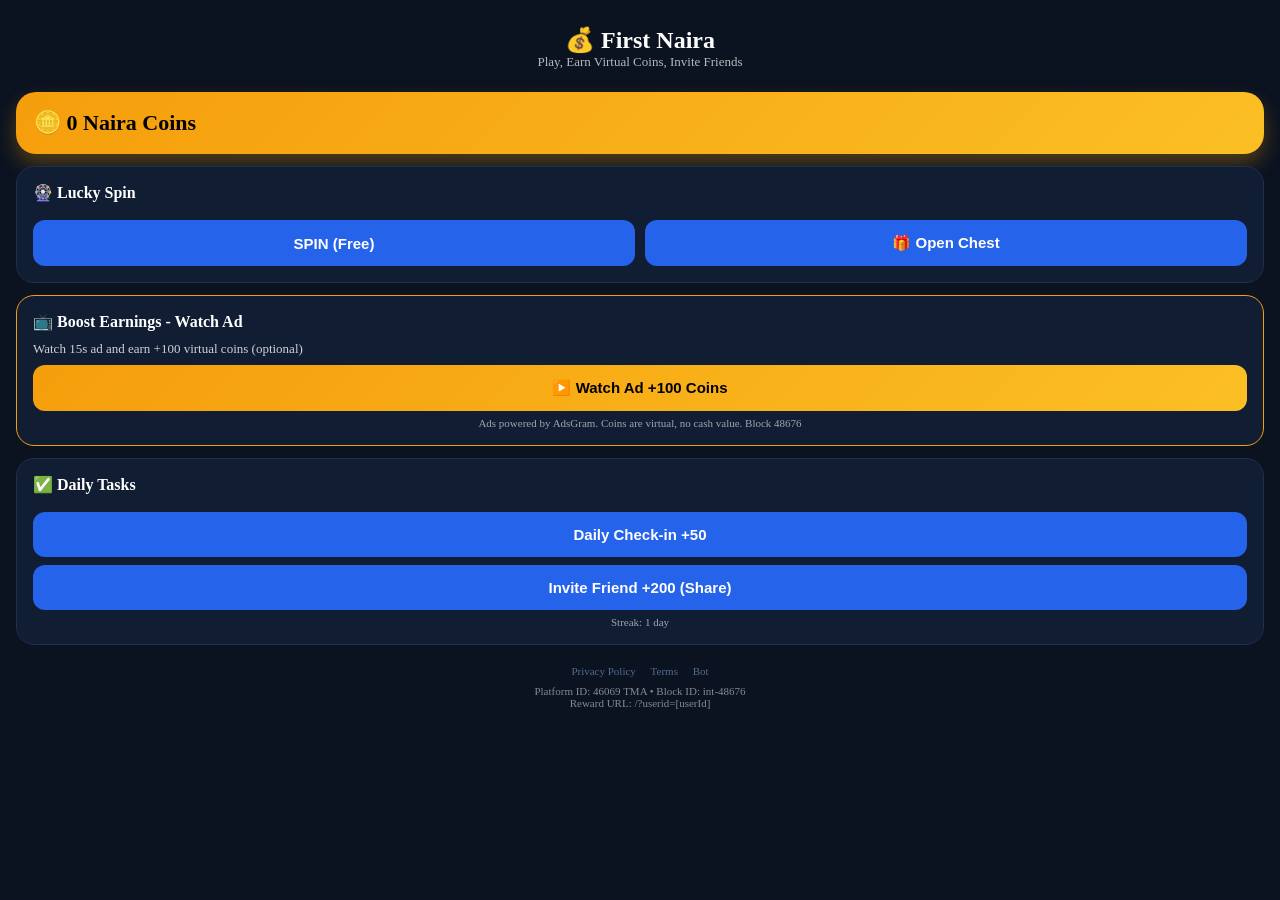
==== index.html @ 9ddf3cb9 "Update index.html" ====
<!DOCTYPE html>
<html lang="en">
<head>
<meta charset="UTF-8">
<meta name="viewport" content="width=device-width, initial-scale=1.0, maximum-scale=1.0, user-scalable=no">
<title>First Naira - Mini Game</title>
<script src="https://telegram.org/js/telegram-web-app.js"></script>
<script src="https://sad.adsgram.ai/js/sad.min.js"></script>
<style>
*{box-sizing:border-box;margin:0;padding:0}
body{font-family:-apple-system,BlinkMacSystemFont,'Segoe UI',Roboto;background:#0b1220;color:#fff;min-height:100vh;padding:16px}
.header{text-align:center;padding:10px}
.balance{background:linear-gradient(135deg,#f59e0b,#fbbf24);color:#000;padding:18px;border-radius:20px;font-weight:800;font-size:22px;margin:12px 0;box-shadow:0 10px 20px rgba(245,158,11,.3)}
.card{background:#111d33;border:1px solid #1e2f4f;border-radius:18px;padding:16px;margin:12px 0}
.card h3{margin-bottom:10px;font-size:16px}
.btn{width:100%;padding:14px;border:none;border-radius:12px;font-weight:700;font-size:15px;cursor:pointer;margin-top:8px}
.btn-primary{background:#2563eb;color:#fff}
.btn-reward{background:linear-gradient(135deg,#f59e0b,#fbbf24);color:#000}
.btn:disabled{opacity:.5}
.grid2{display:grid;grid-template-columns:1fr 1fr;gap:10px}
.small{font-size:11px;opacity:.6;margin-top:6px;text-align:center}
.footer{text-align:center;margin:20px 0;font-size:11px;opacity:.5}
.footer a{color:#93c5fd;text-decoration:none;margin:0 6px}
</style>
</head>
<body>
<div class="header">
<h2>💰 First Naira</h2>
<p style="font-size:13px;opacity:.7">Play, Earn Virtual Coins, Invite Friends</p>
</div>

<div class="balance">🪙 <span id="coins">0</span> Naira Coins</div>

<div class="card">
<h3>🎡 Lucky Spin</h3>
<div class="grid2">
<button class="btn btn-primary" onclick="spin()">SPIN (Free)</button>
<button class="btn btn-primary" onclick="openChest()">🎁 Open Chest</button>
</div>
</div>

<div class="card" style="border-color:#f59e0b">
<h3>📺 Boost Earnings - Watch Ad</h3>
<p style="font-size:13px;opacity:.8">Watch 15s ad and earn +100 virtual coins (optional)</p>
<button class="btn btn-reward" id="adBtn" onclick="watchAd()">▶️ Watch Ad +100 Coins</button>
<div class="small">Ads powered by AdsGram. Coins are virtual, no cash value. Block 48676</div>
</div>

<div class="card">
<h3>✅ Daily Tasks</h3>
<button class="btn btn-primary" onclick="claimDaily()">Daily Check-in +50</button>
<button class="btn btn-primary" onclick="claimInvite()">Invite Friend +200 (Share)</button>
<div class="small" id="streak">Streak: 1 day</div>
</div>

<div class="footer">
<a href="/privacy.html">Privacy Policy</a>
<a href="/terms.html">Terms</a>
<a href="https://t.me/First_Naira_ads_bot">Bot</a>
<p style="margin-top:8px">Platform ID: 46069 TMA • Block ID: int-48676<br>Reward URL: /?userid=[userId]</p>
</div>

<script>
// Telegram
const tg = window.Telegram.WebApp; tg.ready(); tg.expand();

// Storage
let coins = parseInt(localStorage.getItem('fn_coins')||'0');
let streak = parseInt(localStorage.getItem('fn_streak')||'1');
const coinsEl = document.getElementById('coins');
const streakEl = document.getElementById('streak');
function render(){ coinsEl.innerText = coins.toLocaleString(); streakEl.innerText = 'Streak: '+streak+' day'; }
function save(){ localStorage.setItem('fn_coins', coins); localStorage.setItem('fn_streak', streak); render(); }
render();

// Handle?userid= from AdsGram reward callback (for server verification)
const params = new URLSearchParams(window.location.search);
if(params.get('userid')){ console.log('AdsGram user:', params.get('userid')); }

// Game functions
function spin(){
  let win = Math.floor(Math.random()*80)+20;
  coins+=win; save();
  tg.HapticFeedback.notificationOccurred('success');
  alert('🎉 You won +'+win+' coins!');
}
function openChest(){
  let win = Math.floor(Math.random()*120)+30;
  coins+=win; save();
  tg.HapticFeedback.notificationOccurred('success');
  alert('🎁 Chest: +'+win+' coins!');
}
function claimDaily(){
  coins+=50; streak++; save();
  alert('✅ Daily +50 coins claimed!');
}
function claimInvite(){
  let link = 'https://t.me/First_Naira_ads_bot/app?startapp=ref_'+ (tg.initDataUnsafe.user?.id || '123');
  if(navigator.share){ navigator.share({title:'First Naira', text:'Join First Naira and earn coins!', url:link}); }
  else{ prompt('Copy invite link:', link); }
  coins+=10; save();
}

// ADSGRAM - Block 48676 - DO NOT EDIT BLOCK ID
const AdController = window.Adsgram.init({ blockId: "48676" });
async function watchAd(){
  const btn = document.getElementById('adBtn');
  btn.innerText='⏳ Loading Ad...'; btn.disabled=true;
  try{
    const result = await AdController.show();
    // User watched full ad - reward
    coins+=100; save();
    tg.HapticFeedback.notificationOccurred('success');
    alert('✅ +100 Coins Added! Balance: '+coins);
  }catch(err){
    console.error(err);
    alert('Ad not ready yet. Please try again in 20-30 seconds.\nMake sure your platform is Active in AdsGram.');
  }finally{
    btn.innerText='▶️ Watch Ad +100 Coins'; btn.disabled=false;
  }
}
</script>
</body>
</html>
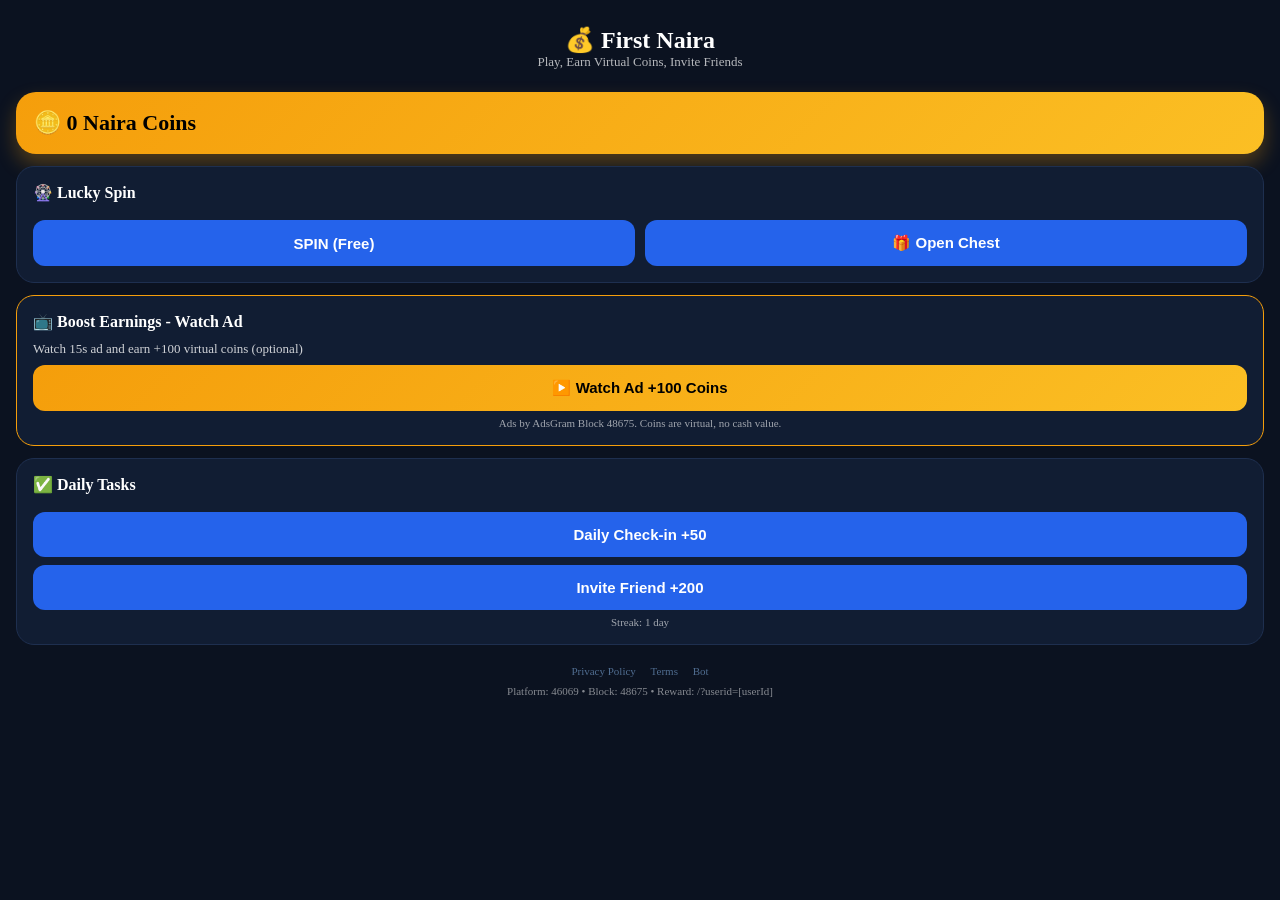
==== commit a1f83aaa: "Update index.html" ====
--- a/index.html
+++ b/index.html
@@ -8,7 +8,7 @@
 <script src="https://sad.adsgram.ai/js/sad.min.js"></script>
 <style>
 *{box-sizing:border-box;margin:0;padding:0}
-body{font-family:-apple-system,BlinkMacSystemFont,'Segoe UI',Roboto;background:#0b1220;color:#fff;min-height:100vh;padding:16px}
+body{font-family:-apple-system,BlinkMacSystemFont,Segoe UI,Roboto;background:#0b1220;color:#fff;min-height:100vh;padding:16px}
 .header{text-align:center;padding:10px}
 .balance{background:linear-gradient(135deg,#f59e0b,#fbbf24);color:#000;padding:18px;border-radius:20px;font-weight:800;font-size:22px;margin:12px 0;box-shadow:0 10px 20px rgba(245,158,11,.3)}
 .card{background:#111d33;border:1px solid #1e2f4f;border-radius:18px;padding:16px;margin:12px 0}
@@ -43,13 +43,13 @@
 <h3>📺 Boost Earnings - Watch Ad</h3>
 <p style="font-size:13px;opacity:.8">Watch 15s ad and earn +100 virtual coins (optional)</p>
 <button class="btn btn-reward" id="adBtn" onclick="watchAd()">▶️ Watch Ad +100 Coins</button>
-<div class="small">Ads powered by AdsGram. Coins are virtual, no cash value. Block 48676</div>
+<div class="small">Ads by AdsGram Block 48675. Coins are virtual, no cash value.</div>
 </div>
 
 <div class="card">
 <h3>✅ Daily Tasks</h3>
 <button class="btn btn-primary" onclick="claimDaily()">Daily Check-in +50</button>
-<button class="btn btn-primary" onclick="claimInvite()">Invite Friend +200 (Share)</button>
+<button class="btn btn-primary" onclick="claimInvite()">Invite Friend +200</button>
 <div class="small" id="streak">Streak: 1 day</div>
 </div>
 
@@ -57,14 +57,11 @@
 <a href="/privacy.html">Privacy Policy</a>
 <a href="/terms.html">Terms</a>
 <a href="https://t.me/First_Naira_ads_bot">Bot</a>
-<p style="margin-top:8px">Platform ID: 46069 TMA • Block ID: int-48676<br>Reward URL: /?userid=[userId]</p>
+<p style="margin-top:8px">Platform: 46069 • Block: 48675 • Reward: /?userid=[userId]</p>
 </div>
 
 <script>
-// Telegram
 const tg = window.Telegram.WebApp; tg.ready(); tg.expand();
-
-// Storage
 let coins = parseInt(localStorage.getItem('fn_coins')||'0');
 let streak = parseInt(localStorage.getItem('fn_streak')||'1');
 const coinsEl = document.getElementById('coins');
@@ -73,48 +70,24 @@
 function save(){ localStorage.setItem('fn_coins', coins); localStorage.setItem('fn_streak', streak); render(); }
 render();
 
-// Handle?userid= from AdsGram reward callback (for server verification)
-const params = new URLSearchParams(window.location.search);
-if(params.get('userid')){ console.log('AdsGram user:', params.get('userid')); }
+function spin(){ let win=Math.floor(Math.random()*80)+20; coins+=win; save(); tg.HapticFeedback.notificationOccurred('success'); alert('🎉 +'+win+' coins!'); }
+function openChest(){ let win=Math.floor(Math.random()*120)+30; coins+=win; save(); tg.HapticFeedback.notificationOccurred('success'); alert('🎁 Chest: +'+win+' coins!'); }
+function claimDaily(){ coins+=50; streak++; save(); alert('✅ Daily +50!'); }
+function claimInvite(){ let link='https://t.me/First_Naira_ads_bot/app?startapp=ref_'+ (tg.initDataUnsafe.user?.id||'123'); prompt('Copy invite link:', link); coins+=10; save(); }
 
-// Game functions
-function spin(){
-  let win = Math.floor(Math.random()*80)+20;
-  coins+=win; save();
-  tg.HapticFeedback.notificationOccurred('success');
-  alert('🎉 You won +'+win+' coins!');
-}
-function openChest(){
-  let win = Math.floor(Math.random()*120)+30;
-  coins+=win; save();
-  tg.HapticFeedback.notificationOccurred('success');
-  alert('🎁 Chest: +'+win+' coins!');
-}
-function claimDaily(){
-  coins+=50; streak++; save();
-  alert('✅ Daily +50 coins claimed!');
-}
-function claimInvite(){
-  let link = 'https://t.me/First_Naira_ads_bot/app?startapp=ref_'+ (tg.initDataUnsafe.user?.id || '123');
-  if(navigator.share){ navigator.share({title:'First Naira', text:'Join First Naira and earn coins!', url:link}); }
-  else{ prompt('Copy invite link:', link); }
-  coins+=10; save();
-}
-
-// ADSGRAM - Block 48676 - DO NOT EDIT BLOCK ID
-const AdController = window.Adsgram.init({ blockId: "48676" });
+// === ADSGAM - YOUR BLOCK 48675 - STARTED ===
+const AdController = window.Adsgram.init({ blockId: "48675" });
 async function watchAd(){
-  const btn = document.getElementById('adBtn');
+  const btn=document.getElementById('adBtn');
   btn.innerText='⏳ Loading Ad...'; btn.disabled=true;
   try{
-    const result = await AdController.show();
-    // User watched full ad - reward
+    await AdController.show();
     coins+=100; save();
     tg.HapticFeedback.notificationOccurred('success');
     alert('✅ +100 Coins Added! Balance: '+coins);
   }catch(err){
-    console.error(err);
-    alert('Ad not ready yet. Please try again in 20-30 seconds.\nMake sure your platform is Active in AdsGram.');
+    console.log(err);
+    alert('Ad not ready. Wait 30 seconds and try again. Make sure Platform 46069 is Active.');
   }finally{
     btn.innerText='▶️ Watch Ad +100 Coins'; btn.disabled=false;
   }
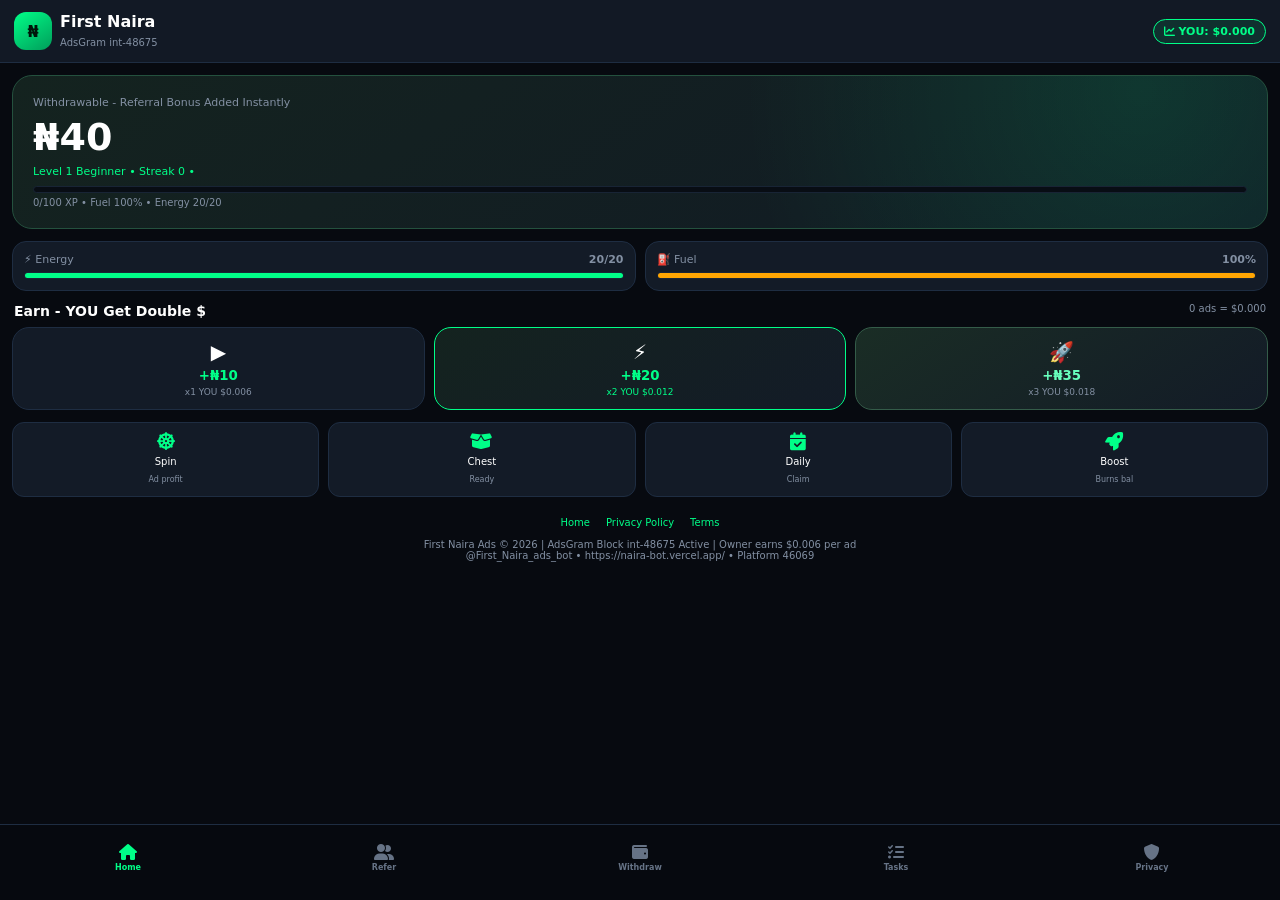
==== commit 2981c855: "Update index.html" ====
--- a/index.html
+++ b/index.html
@@ -1,97 +1,132 @@
 <!DOCTYPE html>
 <html lang="en">
 <head>
-<meta charset="UTF-8">
-<meta name="viewport" content="width=device-width, initial-scale=1.0, maximum-scale=1.0, user-scalable=no">
-<title>First Naira - Mini Game</title>
+<meta charset="UTF-8"><meta name="viewport" content="width=device-width,initial-scale=1,maximum-scale=1,user-scalable=no">
+<title>First Naira Ads - Watch Ads Earn Naira</title>
+<meta name="description" content="First Naira Ads - Telegram Mini App to earn Naira watching AdsGram ads. Block int-48675">
 <script src="https://telegram.org/js/telegram-web-app.js"></script>
 <script src="https://sad.adsgram.ai/js/sad.min.js"></script>
+<link rel="stylesheet" href="https://cdnjs.cloudflare.com/ajax/libs/font-awesome/6.4.0/css/all.min.css">
 <style>
-*{box-sizing:border-box;margin:0;padding:0}
-body{font-family:-apple-system,BlinkMacSystemFont,Segoe UI,Roboto;background:#0b1220;color:#fff;min-height:100vh;padding:16px}
-.header{text-align:center;padding:10px}
-.balance{background:linear-gradient(135deg,#f59e0b,#fbbf24);color:#000;padding:18px;border-radius:20px;font-weight:800;font-size:22px;margin:12px 0;box-shadow:0 10px 20px rgba(245,158,11,.3)}
-.card{background:#111d33;border:1px solid #1e2f4f;border-radius:18px;padding:16px;margin:12px 0}
-.card h3{margin-bottom:10px;font-size:16px}
-.btn{width:100%;padding:14px;border:none;border-radius:12px;font-weight:700;font-size:15px;cursor:pointer;margin-top:8px}
-.btn-primary{background:#2563eb;color:#fff}
-.btn-reward{background:linear-gradient(135deg,#f59e0b,#fbbf24);color:#000}
-.btn:disabled{opacity:.5}
-.grid2{display:grid;grid-template-columns:1fr 1fr;gap:10px}
-.small{font-size:11px;opacity:.6;margin-top:6px;text-align:center}
-.footer{text-align:center;margin:20px 0;font-size:11px;opacity:.5}
-.footer a{color:#93c5fd;text-decoration:none;margin:0 6px}
+:root{--bg:#070a10;--card:#131b27;--border:#1e2d42;--green:#00ff88;--muted:#8390a3;--nav:76px}
+*{box-sizing:border-box;margin:0;padding:0;font-family:system-ui,sans-serif;-webkit-tap-highlight-color:transparent}
+body{background:var(--bg);color:#fff;padding-bottom:calc(var(--nav) + 20px);min-height:100vh}
+.top{display:flex;justify-content:space-between;align-items:center;padding:12px 14px;background:rgba(19,27,39,.9);border-bottom:1px solid var(--border);position:sticky;top:0;z-index:100}
+.owner{background:rgba(0,255,136,.1);border:1px solid var(--green);color:var(--green);padding:5px 10px;border-radius:20px;font-size:11px;font-weight:800}
+.balance-card{background:radial-gradient(circle at 90% 10%,rgba(0,255,136,.12),transparent 35%),linear-gradient(145deg,#14231f,#111a25);border:1px solid #24513e;border-radius:20px;padding:20px;margin:12px}
+.balance{font-size:38px;font-weight:900;margin:6px 0}
+.stats{display:grid;grid-template-columns:1fr 1fr;gap:9px;margin:0 12px 12px}
+.stat{background:var(--card);border:1px solid var(--border);border-radius:14px;padding:11px}
+.bar{height:7px;background:#080d14;border-radius:99px;overflow:hidden;border:1px solid #182435;margin-top:6px}.fill{height:100%;background:var(--green);transition:.25s}
+.earn{display:grid;grid-template-columns:repeat(3,1fr);gap:9px;margin:0 12px}
+.ebtn{border-radius:17px;border:1px solid var(--border);background:var(--card);color:#fff;padding:12px 6px;display:flex;flex-direction:column;align-items:center;gap:4px;cursor:pointer}
+.ebtn.x2{border-color:var(--green);background:linear-gradient(145deg,#14231f,#131b27)}.ebtn.x3{border-color:#345c49;background:linear-gradient(145deg,#1a2d25,#131b27)}
+.grid4{display:grid;grid-template-columns:repeat(4,1fr);gap:9px;margin:12px}
+.feat{background:var(--card);border:1px solid var(--border);border-radius:12px;padding:10px 4px;text-align:center;cursor:pointer}
+.feat i{font-size:18px;color:var(--green);margin-bottom:5px}
+.page{display:none}.page.active{display:block}
+.card{background:var(--card);border:1px solid var(--border);border-radius:18px;padding:16px;margin:12px}
+.btn{border-radius:12px;padding:12px;font-weight:800;font-size:12px;border:0;cursor:pointer;width:100%}.primary{background:var(--green);color:#000}.secondary{background:#192535;color:#fff;border:1px solid var(--border)}
+.bottom{position:fixed;bottom:0;left:0;right:0;height:var(--nav);background:rgba(7,10,16,.96);border-top:1px solid var(--border);display:grid;grid-template-columns:repeat(5,1fr);z-index:99;padding-bottom:10px}
+.navbtn{background:none;border:0;color:#667386;display:flex;flex-direction:column;align-items:center;justify-content:center;gap:3px;font-size:8px;font-weight:700}.navbtn.active{color:var(--green)}
+.toast{position:fixed;left:50%;bottom:90px;transform:translate(-50%,20px);background:#172131;border:1px solid #29405a;padding:11px 15px;border-radius:12px;font-size:11px;opacity:0;transition:.2s;z-index:200}.toast.show{opacity:1;transform:translate(-50%,0)}
+.link{background:#080e16;border:1px dashed var(--border);padding:11px;border-radius:11px;font-size:10px;word-break:break-all;color:#b8c3d2;margin:10px 0}
+input,select{width:100%;background:#080e16;color:#fff;border:1px solid var(--border);border-radius:11px;padding:12px;margin-top:6px}
+.lock{ background:rgba(255,165,0,.15);border:1px solid #ffa502;color:#ffa502;padding:10px;border-radius:10px;font-size:11px;margin:10px 0;text-align:center}
+.footer{margin:20px 12px;text-align:center;font-size:10px;color:var(--muted)}.footer a{color:var(--green);text-decoration:none;margin:0 8px}
 </style>
 </head>
 <body>
-<div class="header">
-<h2>💰 First Naira</h2>
-<p style="font-size:13px;opacity:.7">Play, Earn Virtual Coins, Invite Friends</p>
+<div class="top"><div style="display:flex;gap:8px;align-items:center"><div style="width:38px;height:38px;border-radius:12px;background:linear-gradient(145deg,#00ff88,#009d5a);display:flex;align-items:center;justify-content:center;color:#00150b;font-weight:900">₦</div><div><div style="font-weight:800">First Naira</div><small style="color:var(--muted);font-size:10px">AdsGram int-48675</small></div></div><div class="owner"><i class="fa-solid fa-chart-line"></i> YOU: $<span id="ownerEarned">0.000</span></div></div>
+
+<div id="home" class="page active">
+<div class="balance-card"><div style="color:var(--muted);font-size:11px">Withdrawable - Referral Bonus Added Instantly</div><div class="balance" id="bal">₦0</div><div style="color:var(--green);font-size:11px">Level <span id="lvl">1</span> <span id="lvlName">Beginner</span> • Streak <span id="streak">0</span> • <span id="boostTag" style="display:none;background:#ffa502;color:#000;padding:2px 6px;border-radius:10px;font-size:9px">2X</span></div><div class="bar" style="margin-top:8px"><div id="xpBar" class="fill" style="width:0%"></div></div><div style="font-size:10px;color:var(--muted);margin-top:4px"><span id="xpText">0/100 XP</span> • Fuel <span id="fuelT">100%</span> • Energy <span id="enT">20/20</span></div></div>
+<div class="stats"><div class="stat"><div style="display:flex;justify-content:space-between;font-size:11px;color:var(--muted)"><span>⚡ Energy</span><b id="enText">20/20</b></div><div class="bar"><div id="enBar" class="fill"></div></div></div><div class="stat"><div style="display:flex;justify-content:space-between;font-size:11px;color:var(--muted)"><span>⛽ Fuel</span><b id="fuelText">100%</b></div><div class="bar"><div id="fuelBar" class="fill" style="background:#ffa502"></div></div></div></div>
+<div style="padding:0 14px;display:flex;justify-content:space-between"><h2 style="font-size:14px">Earn - YOU Get Double $</h2><span id="adCount" style="font-size:10px;color:var(--muted)">0 ads</span></div>
+<div class="earn" style="margin-top:8px"><button class="ebtn" onclick="watchPack(1)"><div style="font-size:20px">▶️</div><strong style="color:var(--green)">+₦10</strong><small style="font-size:9px;color:var(--muted)">x1 YOU $0.006</small></button><button class="ebtn x2" onclick="watchPack(2)"><div style="font-size:20px">⚡</div><strong style="color:var(--green)">+₦20</strong><small style="font-size:9px;color:var(--green)">x2 YOU $0.012</small></button><button class="ebtn x3" onclick="watchPack(3)"><div style="font-size:20px">🚀</div><strong style="color:#68ffbd">+₦35</strong><small style="font-size:9px;color:var(--muted)">x3 YOU $0.018</small></button></div>
+<div class="grid4"><div class="feat" onclick="doSpin()"><i class="fa-solid fa-dharmachakra"></i><div style="font-size:10px">Spin</div><span style="font-size:8px;color:var(--muted)">Ad profit</span></div><div class="feat" onclick="doChest()"><i class="fa-solid fa-box-open"></i><div style="font-size:10px">Chest</div><span id="chestT" style="font-size:8px;color:var(--muted)">Ready</span></div><div class="feat" onclick="doDaily()"><i class="fa-solid fa-calendar-check"></i><div style="font-size:10px">Daily</div><span id="dailyT" style="font-size:8px;color:var(--muted)">Claim</span></div><div class="feat" onclick="doBoost()"><i class="fa-solid fa-rocket"></i><div style="font-size:10px">Boost</div><span style="font-size:8px;color:var(--muted)">Burns bal</span></div></div>
 </div>
 
-<div class="balance">🪙 <span id="coins">0</span> Naira Coins</div>
+<div id="refer" class="page"><div class="card"><h2 style="color:var(--green)">👥 Refer = ₦100 INSTANT</h2><p style="font-size:12px;color:var(--muted);margin:8px 0">Friend joins via YOUR link = <b style="color:var(--green)">₦100 added to YOUR withdrawable instantly</b>. Need 3 refs to unlock withdraw!</p><div class="link" id="refLink">Loading...</div><div style="display:grid;grid-template-columns:1fr 1fr;gap:8px"><button class="primary" onclick="copyLink()">📋 COPY</button><button class="secondary" onclick="shareLink()">📤 SHARE</button></div><div style="display:grid;grid-template-columns:1fr 1fr;gap:8px;margin-top:12px"><div style="background:#0d141e;border:1px solid var(--border);border-radius:12px;padding:12px;text-align:center"><strong id="refs" style="font-size:20px;color:var(--green)">0</strong><div style="font-size:10px;color:var(--muted)">Referrals</div></div><div style="background:#0d141e;border:1px solid var(--border);border-radius:12px;padding:12px;text-align:center"><strong id="refEarn" style="font-size:20px;color:var(--green)">₦0</strong><div style="font-size:10px;color:var(--muted)">Refer Earn</div></div></div></div></div>
 
-<div class="card">
-<h3>🎡 Lucky Spin</h3>
-<div class="grid2">
-<button class="btn btn-primary" onclick="spin()">SPIN (Free)</button>
-<button class="btn btn-primary" onclick="openChest()">🎁 Open Chest</button>
-</div>
-</div>
+<div id="withdraw" class="page"><div class="card"><div style="display:flex;justify-content:space-between"><span style="color:var(--muted);font-size:11px">Withdrawable (Referral Added)</span><strong id="wBal" style="color:var(--green);font-size:20px">₦0</strong></div><div id="lockMsg" class="lock">🔒 Refer <b>3 friends</b> to unlock withdrawal!<br>You have <span id="refLockCount">0</span>/3 referrals<br>Share link = instant ₦100 each!</div></div><div class="card"><h2>💸 Withdraw</h2><p style="font-size:11px;color:var(--muted)">Min ₦1500, 3 referrals required</p><label style="font-size:11px;color:var(--muted)">Method</label><select id="method"><option>OPay</option><option>PalmPay</option><option>Bank</option><option>Airtime</option></select><label style="font-size:11px;color:var(--muted)">Account / Phone</label><input id="acc" placeholder="Enter number"><label style="font-size:11px;color:var(--muted)">Amount</label><input id="amt" type="number" placeholder="1500"><button class="primary" style="margin-top:12px" onclick="doWithdraw()">REQUEST WITHDRAWAL</button></div><div class="card"><h3>History</h3><div id="hist"></div></div></div>
 
-<div class="card" style="border-color:#f59e0b">
-<h3>📺 Boost Earnings - Watch Ad</h3>
-<p style="font-size:13px;opacity:.8">Watch 15s ad and earn +100 virtual coins (optional)</p>
-<button class="btn btn-reward" id="adBtn" onclick="watchAd()">▶️ Watch Ad +100 Coins</button>
-<div class="small">Ads by AdsGram Block 48675. Coins are virtual, no cash value.</div>
-</div>
+<div id="tasks" class="page"><div class="card"><h2>🎯 Tasks - Every task = $0.006 for YOU</h2></div><div class="card" style="display:flex;justify-content:space-between;align-items:center"><div><strong style="font-size:12px">Watch 10 Ads +₦50</strong><div id="t10" style="font-size:10px;color:var(--muted)">0/10</div></div><button class="primary" style="width:auto;padding:8px 12px;font-size:11px" onclick="goTab('home')">GO</button></div><div class="card" style="display:flex;justify-content:space-between;align-items:center"><div><strong style="font-size:12px">Refer 3 Friends to Unlock Withdraw</strong><div style="font-size:10px;color:var(--muted)">Instant ₦100 each to withdrawable</div></div><button class="primary" style="width:auto;padding:8px 12px;font-size:11px" onclick="goTab('refer')">GO</button></div></div>
 
-<div class="card">
-<h3>✅ Daily Tasks</h3>
-<button class="btn btn-primary" onclick="claimDaily()">Daily Check-in +50</button>
-<button class="btn btn-primary" onclick="claimInvite()">Invite Friend +200</button>
-<div class="small" id="streak">Streak: 1 day</div>
-</div>
+<div id="privacy" class="page"><div class="card"><h2>Privacy Policy - First Naira</h2><p style="font-size:10px;color:var(--muted)">Last updated: Sep 19, 2026 | Bot: @First_Naira_ads_bot | Site: https://naira-bot.vercel.app/ | AdsGram Block: int-48675 | Platform: 46069</p></div><div class="card"><h3>1. About</h3><p style="font-size:12px;color:var(--muted)">First Naira is Telegram Mini App earning virtual Naira watching AdsGram rewarded ads. Owner earns $0.006 per ad view real USD. Users earn virtual Naira stored in localStorage. Block ID 48675 Active.</p></div><div class="card"><h3>2. Data Collected</h3><p style="font-size:12px;color:var(--muted)">Telegram User ID, first name (Telegram WebApp), ad count, balance, referrals (localStorage), withdrawal account/method only when requested. No bank PIN/password.</p></div><div class="card"><h3>3. AdsGram</h3><p style="font-size:12px;color:var(--muted)">We use AdsGram SDK https://sad.adsgram.ai/js/sad.min.js for Rewarded + Interstitial ads. Reward URL: https://naira-bot.vercel.app/?userid=[userId] - validated server-side. See https://adsgram.ai/privacy</p></div><div class="card"><h3>4. Referral</h3><p style="font-size:12px;color:var(--muted)">Referral link https://t.me/First_Naira_ads_bot/app?startapp=ref_USERID - When friend joins, inviter gets ₦100 instantly added to withdrawable balance (localStorage) + 15% lifetime commission. Requires 3 referrals to unlock withdrawal to prevent fraud.</p></div><div class="card"><h3>5. Contact</h3><p style="font-size:12px;color:var(--muted)">Telegram: @First_Naira_ads_bot<br>Privacy URL: https://naira-bot.vercel.app/#privacy<br>Terms URL: https://naira-bot.vercel.app/#terms</p></div></div>
 
-<div class="footer">
-<a href="/privacy.html">Privacy Policy</a>
-<a href="/terms.html">Terms</a>
-<a href="https://t.me/First_Naira_ads_bot">Bot</a>
-<p style="margin-top:8px">Platform: 46069 • Block: 48675 • Reward: /?userid=[userId]</p>
-</div>
+<div id="terms" class="page"><div class="card"><h2>Terms of Service</h2></div><div class="card"><h3>Terms</h3><p style="font-size:12px;color:var(--muted)">1. One account per Telegram user. Fake referrals/VPN/bots = ban. 2. x1=₦10 owner $0.006, x2=₦20 owner $0.012, x3=₦35 owner $0.018. 3. Min withdrawal ₦1500, need 3 referrals. 4. Virtual Naira has no value until owner approves. 5. Watch full ads, skipping = no reward. 6. Fuel decreases 1%/min, energy 20 max - refill via ads. Block 48675</p></div></div>
+
+<div class="footer"><a href="#" onclick="goTab('home');return false">Home</a><a href="#" onclick="goTab('privacy');return false">Privacy Policy</a><a href="#" onclick="goTab('terms');return false">Terms</a><br><br>First Naira Ads © 2026 | AdsGram Block int-48675 Active | Owner earns $0.006 per ad<br>@First_Naira_ads_bot • https://naira-bot.vercel.app/ • Platform 46069</div>
+
+<div class="bottom"><button class="navbtn active" onclick="goTab('home',this)"><i class="fa-solid fa-house" style="font-size:16px"></i>Home</button><button class="navbtn" onclick="goTab('refer',this)"><i class="fa-solid fa-user-group" style="font-size:16px"></i>Refer</button><button class="navbtn" onclick="goTab('withdraw',this)"><i class="fa-solid fa-wallet" style="font-size:16px"></i>Withdraw</button><button class="navbtn" onclick="goTab('tasks',this)"><i class="fa-solid fa-list-check" style="font-size:16px"></i>Tasks</button><button class="navbtn" onclick="goTab('privacy',this)"><i class="fa-solid fa-shield" style="font-size:16px"></i>Privacy</button></div>
+<div id="toast" class="toast"></div>
 
 <script>
-const tg = window.Telegram.WebApp; tg.ready(); tg.expand();
-let coins = parseInt(localStorage.getItem('fn_coins')||'0');
-let streak = parseInt(localStorage.getItem('fn_streak')||'1');
-const coinsEl = document.getElementById('coins');
-const streakEl = document.getElementById('streak');
-function render(){ coinsEl.innerText = coins.toLocaleString(); streakEl.innerText = 'Streak: '+streak+' day'; }
-function save(){ localStorage.setItem('fn_coins', coins); localStorage.setItem('fn_streak', streak); render(); }
-render();
-
-function spin(){ let win=Math.floor(Math.random()*80)+20; coins+=win; save(); tg.HapticFeedback.notificationOccurred('success'); alert('🎉 +'+win+' coins!'); }
-function openChest(){ let win=Math.floor(Math.random()*120)+30; coins+=win; save(); tg.HapticFeedback.notificationOccurred('success'); alert('🎁 Chest: +'+win+' coins!'); }
-function claimDaily(){ coins+=50; streak++; save(); alert('✅ Daily +50!'); }
-function claimInvite(){ let link='https://t.me/First_Naira_ads_bot/app?startapp=ref_'+ (tg.initDataUnsafe.user?.id||'123'); prompt('Copy invite link:', link); coins+=10; save(); }
-
-// === ADSGAM - YOUR BLOCK 48675 - STARTED ===
-const AdController = window.Adsgram.init({ blockId: "48675" });
-async function watchAd(){
-  const btn=document.getElementById('adBtn');
-  btn.innerText='⏳ Loading Ad...'; btn.disabled=true;
-  try{
-    await AdController.show();
-    coins+=100; save();
-    tg.HapticFeedback.notificationOccurred('success');
-    alert('✅ +100 Coins Added! Balance: '+coins);
-  }catch(err){
-    console.log(err);
-    alert('Ad not ready. Wait 30 seconds and try again. Make sure Platform 46069 is Active.');
-  }finally{
-    btn.innerText='▶️ Watch Ad +100 Coins'; btn.disabled=false;
-  }
+const BLOCK="48675", USD=0.006, MIN=1500;
+const tg=window.Telegram?.WebApp||null; if(tg){try{tg.ready();tg.expand()}catch{}}
+let Ad=null; try{Ad=window.Adsgram.init({blockId:BLOCK})}catch{}
+let bal=Number(localStorage.getItem('bal')||40), ads=Number(localStorage.getItem('ads')||0), en=Number(localStorage.getItem('en')||20), fuel=Number(localStorage.getItem('fuel')||100), lvl=Number(localStorage.getItem('lvl')||1), xp=Number(localStorage.getItem('xp')||0), refs=Number(localStorage.getItem('refs')||0), refEarn=Number(localStorage.getItem('refEarn')||0), streak=Number(localStorage.getItem('stk')||0);
+function set(k,v){localStorage.setItem(k,String(v))}
+function today(){let d=new Date();return d.getFullYear()+"-"+String(d.getMonth()+1).padStart(2,"0")+"-"+String(d.getDate()).padStart(2,"0")}
+function toast(m){let e=document.getElementById('toast');e.textContent=m;e.classList.add('show');clearTimeout(window._t);window._t=setTimeout(()=>e.classList.remove('show'),2600)}
+function fmt(n){return "₦"+Math.floor(n).toLocaleString()}
+function getId(){let u=tg?.initDataUnsafe?.user;if(u?.id)return String(u.id);let id=localStorage.getItem('uid');if(!id){id="web_"+Date.now();localStorage.setItem('uid',id)}return id}
+function update(){
+document.getElementById('bal').textContent=fmt(bal);document.getElementById('wBal').textContent=fmt(bal);
+document.getElementById('ownerEarned').textContent=(ads*USD).toFixed(3);
+document.getElementById('adCount').textContent=ads+" ads = $"+(ads*USD).toFixed(3);
+document.getElementById('lvl').textContent=lvl;document.getElementById('lvlName').textContent=["Beginner","Bronze","Silver","Gold","Platinum","Diamond"][Math.min(lvl-1,5)];
+document.getElementById('enText').textContent=en+"/20";document.getElementById('enT').textContent=en+"/20";document.getElementById('enBar').style.width=(en/20*100)+"%";
+document.getElementById('fuelText').textContent=fuel+"%";document.getElementById('fuelT').textContent=fuel+"%";document.getElementById('fuelBar').style.width=fuel+"%";
+document.getElementById('xpBar').style.width=(xp%100)+"%";document.getElementById('xpText').textContent=(xp%100)+"/100 XP";
+document.getElementById('refs').textContent=refs;document.getElementById('refEarn').textContent=fmt(refEarn);
+document.getElementById('refLockCount').textContent=refs;
+document.getElementById('lockMsg').style.display=refs>=3?"none":"block";
+document.getElementById('streak').textContent=streak;
+document.getElementById('refLink').textContent="https://t.me/First_Naira_ads_bot/app?startapp=ref_"+getId();
+let d=JSON.parse(localStorage.getItem('dailyAds')||'{"count":0}');document.getElementById('t10').textContent=Math.min(10,d.count||0)+"/10";
+let claimed=localStorage.getItem('daily_'+today())==="1";document.getElementById('dailyT').textContent=claimed?"Done":"Claim";
+let chest=Number(localStorage.getItem('chest')||0);let rem=(chest+7200000)-Date.now();document.getElementById('chestT').textContent=rem<=0?"Ready":Math.ceil(rem/60000)+"m";
+document.getElementById('boostTag').style.display=Number(localStorage.getItem('boostUntil')||0)>Date.now()?"inline-block":"none";
+let h=JSON.parse(localStorage.getItem('withdrawals')||"[]");let hist=document.getElementById('hist');if(!h.length)hist.innerHTML='<div style="color:var(--muted);text-align:center;padding:15px;font-size:11px">No withdrawals</div>';else hist.innerHTML=h.slice(0,10).map(i=>`<div style="background:#0d141e;border:1px solid var(--border);border-radius:10px;padding:10px;margin-bottom:6px;display:flex;justify-content:space-between;font-size:11px"><div><b>${i.method}</b><div style="color:var(--muted);font-size:9px">${i.acc.slice(-4).padStart(i.acc.length,"•")} • ${i.date}</div></div><div><b>${fmt(i.amount)}</b><div style="color:#ffd85c;font-size:9px">${i.status}</div></div></div>`).join("");
+localStorage.setItem('bal',bal);localStorage.setItem('ads',ads);localStorage.setItem('en',en);localStorage.setItem('fuel',fuel);localStorage.setItem('lvl',lvl);localStorage.setItem('xp',xp);
 }
+function goTab(id,btn){
+if(id==='privacy'||id==='terms'){location.hash=id}
+document.querySelectorAll('.page').forEach(p=>p.classList.remove('active'));document.getElementById(id).classList.add('active');
+document.querySelectorAll('.navbtn').forEach(b=>b.classList.remove('active'));if(btn)btn.classList.add('active');
+if(id!=='privacy'&&id!=='terms')showInter("tab_"+id)
+}
+async function showAdCore(){if(!Ad){try{Ad=window.Adsgram.init({blockId:BLOCK})}catch{return false}}try{await Ad.show();ads++;set('ads',ads);let d=JSON.parse(localStorage.getItem('dailyAds')||'{"date":"'+today()+'","count":0}');if(d.date!==today())d={date:today(),count:0};d.count++;localStorage.setItem('dailyAds',JSON.stringify(d));update();return true}catch(e){console.log("Ad error:",e);toast("⏳ Ad not ready. Platform 46069 is activating (1-2h). Try again in 30s");return false}}
+async function watchPack(n){
+if(en<=0){toast("⚡ Energy empty, refilling via ad...");if(await showAdCore()){en=20;set('en',en);toast("⚡ Refilled!");update()}return}
+if(fuel<=0){toast("⛽ Fuel empty, refilling...");if(await showAdCore()){fuel=100;set('fuel',100);toast("⛽ Refueled!");update()}return}
+let use=Math.min(n,en);en-=use;set('en',en);update();let done=0;for(let i=0;i<n;i++){toast("Watching "+(i+1)+"/"+n+" -> YOU earn $"+(USD*(i+1)).toFixed(3));if(await showAdCore())done++;else break;if(i<n-1)await new Promise(r=>setTimeout(r,500))}
+if(done===0){en+=use;set('en',en);update();return}
+let rewards={1:10,2:20,3:35};let earn=rewards[done]||10;if(Number(localStorage.getItem('boostUntil')||0)>Date.now())earn*=2;bal+=earn;xp+=done*10;while(xp>=100&&lvl<10){xp-=100;lvl++;bal+=50;toast("🎉 Level up! +₦50")}set('xp',xp);set('lvl',lvl);set('bal',bal);toast("🎉 +"+fmt(earn)+" to WITHDRAWABLE! YOU got $"+(USD*done).toFixed(3)+" REAL!");update()}
+async function doSpin(){if(await showAdCore()){let p=[10,20,30,50,100][Math.floor(Math.random()*5)];bal+=p;set('bal',bal);toast("🎡 Won "+fmt(p)+" added!");update()}}
+async function doChest(){let last=Number(localStorage.getItem('chest')||0);if(Date.now()-last<7200000){toast("Chest in "+Math.ceil((last+7200000-Date.now())/60000)+" min");return}if(await showAdCore()){let r=20+Math.floor(Math.random()*31);bal+=r;localStorage.setItem('chest',String(Date.now()));set('bal',bal);toast("🎁 Chest "+fmt(r)+" added!");update()}}
+function doDaily(){let k='daily_'+today();if(localStorage.getItem(k)==="1"){toast("Already claimed");return}let last=localStorage.getItem('ld');let y=new Date();y.setDate(y.getDate()-1);let yk=y.getFullYear()+"-"+String(y.getMonth()+1).padStart(2,"0")+"-"+String(y.getDate()).padStart(2,"0");if(last===yk)streak++;else streak=1;let rewards=[25,30,40,60,85,120,200];let rw=rewards[Math.min(streak,7)-1];bal+=rw;localStorage.setItem('ld',today());localStorage.setItem(k,"1");set('stk',streak);set('bal',bal);toast("🔥 Day "+streak+" "+fmt(rw)+" to withdrawable!");update()}
+function doBoost(){if(Number(localStorage.getItem('boostUntil')||0)>Date.now()){toast("Boost already active!");return}if(bal<100){toast("Need ₦100");return}bal-=100;localStorage.setItem('boostUntil',String(Date.now()+3600000));set('bal',bal);toast("🚀 2x Boost 1h! Burns balance = more profit!");update()}
+function copyLink(){navigator.clipboard.writeText(document.getElementById('refLink').textContent);toast("📋 Link copied! Share = ₦100 instant!")}
+function shareLink(){let l=document.getElementById('refLink').textContent;if(navigator.share)navigator.share({title:"First Naira",url:l});else copyLink()}
+function doWithdraw(){
+if(refs<3){toast("🔒 Refer 3 friends to unlock! You have "+refs+"/3");goTab('refer');return}
+let m=document.getElementById('method').value,a=document.getElementById('acc').value.trim(),am=Number(document.getElementById('amt').value);
+if(!a){toast("Enter account");return}if(am<MIN){toast("Min ₦1500");return}if(am>bal){toast("Low balance");return}
+let list=JSON.parse(localStorage.getItem('withdrawals')||"[]");list.unshift({method:m,acc:a,amount:am,status:"Pending",date:new Date().toLocaleString()});localStorage.setItem('withdrawals',JSON.stringify(list));bal-=am;set('bal',bal);document.getElementById('acc').value="";document.getElementById('amt').value="";toast("💸 Withdrawal ₦"+am+" pending! 24h if 3 real refs!");update()}
+function processRef(){let p=new URLSearchParams(location.search);let s=p.get("startapp")||p.get("start")||"";if(!s&&tg?.initDataUnsafe?.start_param)s=tg.initDataUnsafe.start_param;if(!s||!s.startsWith("ref_"))return;if(localStorage.getItem('refDone'))return;let inv=s.substring(4),my=getId();if(inv===my)return;localStorage.setItem('refDone','1');bal+=100;refs++;refEarn+=100;set('bal',bal);set('refs',refs);set('refEarn',refEarn);toast("🎉 Referral! ₦100 added to YOUR WITHDRAWABLE instantly!");update()}
+async function showInter(r){if(!Ad){try{Ad=window.Adsgram.init({blockId:BLOCK})}catch{return}}try{await Ad.show();ads++;set('ads',ads);update()}catch{}}
+function init(){
+if(location.hash==="#privacy"){goTab('privacy')}else if(location.hash==="#terms"){goTab('terms')}
+processRef();update();
+setTimeout(()=>showInter("open"),2000);
+setInterval(()=>{if(document.visibilityState==="visible")showInter("timer")},90000);
+setInterval(()=>{if(fuel>0){fuel=Math.max(0,fuel-1);set('fuel',fuel);update()}},60000);
+}
+if(document.readyState==="loading")document.addEventListener("DOMContentLoaded",init);else init();
+window.addEventListener('hashchange',()=>{if(location.hash==="#privacy")goTab('privacy');if(location.hash==="#terms")goTab('terms')})
 </script>
 </body>
 </html>
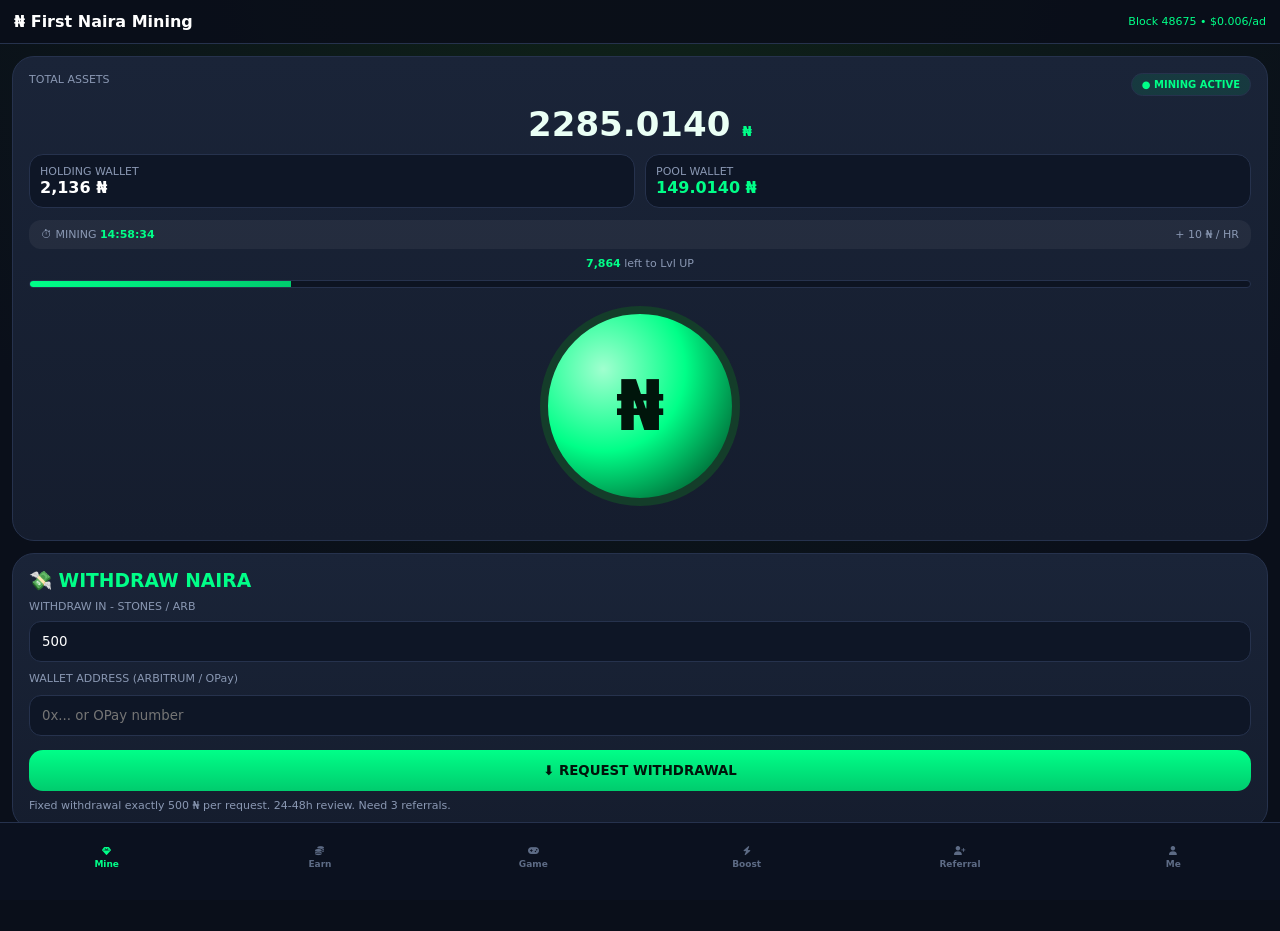
==== commit 4b58ffa8: "Update index.html" ====
--- a/index.html
+++ b/index.html
@@ -2,131 +2,181 @@
 <html lang="en">
 <head>
 <meta charset="UTF-8"><meta name="viewport" content="width=device-width,initial-scale=1,maximum-scale=1,user-scalable=no">
-<title>First Naira Ads - Watch Ads Earn Naira</title>
-<meta name="description" content="First Naira Ads - Telegram Mini App to earn Naira watching AdsGram ads. Block int-48675">
+<title>First Naira - Mining</title>
 <script src="https://telegram.org/js/telegram-web-app.js"></script>
 <script src="https://sad.adsgram.ai/js/sad.min.js"></script>
 <link rel="stylesheet" href="https://cdnjs.cloudflare.com/ajax/libs/font-awesome/6.4.0/css/all.min.css">
 <style>
-:root{--bg:#070a10;--card:#131b27;--border:#1e2d42;--green:#00ff88;--muted:#8390a3;--nav:76px}
-*{box-sizing:border-box;margin:0;padding:0;font-family:system-ui,sans-serif;-webkit-tap-highlight-color:transparent}
-body{background:var(--bg);color:#fff;padding-bottom:calc(var(--nav) + 20px);min-height:100vh}
-.top{display:flex;justify-content:space-between;align-items:center;padding:12px 14px;background:rgba(19,27,39,.9);border-bottom:1px solid var(--border);position:sticky;top:0;z-index:100}
-.owner{background:rgba(0,255,136,.1);border:1px solid var(--green);color:var(--green);padding:5px 10px;border-radius:20px;font-size:11px;font-weight:800}
-.balance-card{background:radial-gradient(circle at 90% 10%,rgba(0,255,136,.12),transparent 35%),linear-gradient(145deg,#14231f,#111a25);border:1px solid #24513e;border-radius:20px;padding:20px;margin:12px}
-.balance{font-size:38px;font-weight:900;margin:6px 0}
-.stats{display:grid;grid-template-columns:1fr 1fr;gap:9px;margin:0 12px 12px}
-.stat{background:var(--card);border:1px solid var(--border);border-radius:14px;padding:11px}
-.bar{height:7px;background:#080d14;border-radius:99px;overflow:hidden;border:1px solid #182435;margin-top:6px}.fill{height:100%;background:var(--green);transition:.25s}
-.earn{display:grid;grid-template-columns:repeat(3,1fr);gap:9px;margin:0 12px}
-.ebtn{border-radius:17px;border:1px solid var(--border);background:var(--card);color:#fff;padding:12px 6px;display:flex;flex-direction:column;align-items:center;gap:4px;cursor:pointer}
-.ebtn.x2{border-color:var(--green);background:linear-gradient(145deg,#14231f,#131b27)}.ebtn.x3{border-color:#345c49;background:linear-gradient(145deg,#1a2d25,#131b27)}
-.grid4{display:grid;grid-template-columns:repeat(4,1fr);gap:9px;margin:12px}
-.feat{background:var(--card);border:1px solid var(--border);border-radius:12px;padding:10px 4px;text-align:center;cursor:pointer}
-.feat i{font-size:18px;color:var(--green);margin-bottom:5px}
+:root{--bg:#0a0f1a;--card:#151d2e;--card2:#1a2438;--border:#26324d;--gold:#00ff88;--gold2:#00cc6e;--muted:#8a98b3}
+*{box-sizing:border-box;margin:0;padding:0;font-family:system-ui,sans-serif}
+body{background:radial-gradient(circle at 50% -10%, #0f2318, var(--bg) 65%);color:#fff;min-height:100vh;padding-bottom:90px}
+.topbar{padding:12px 14px;display:flex;justify-content:space-between;align-items:center;position:sticky;top:0;background:rgba(10,15,26,.92);z-index:10;border-bottom:1px solid var(--border)}
+.card{background:linear-gradient(180deg,var(--card2),var(--card));border:1px solid var(--border);border-radius:22px;padding:16px;margin:12px}
+.small{font-size:11px;color:var(--muted)}.big{font-size:34px;font-weight:900}
+.btn{border:0;border-radius:14px;padding:13px;font-weight:900;cursor:pointer;width:100%}
+.btn-gold{background:linear-gradient(180deg,var(--gold),var(--gold2));color:#00150b}
+.btn-dark{background:#212e48;color:#fff;border:1px solid var(--border)}
+.tabs{position:fixed;bottom:0;left:0;right:0;height:78px;background:rgba(12,18,32,.98);border-top:1px solid var(--border);display:grid;grid-template-columns:repeat(6,1fr);z-index:99;padding-bottom:8px}
+.tbtn{background:none;border:0;color:#5d6b85;display:flex;flex-direction:column;align-items:center;justify-content:center;gap:4px;font-size:9px;font-weight:700}
+.tbtn.active{color:var(--gold)}
 .page{display:none}.page.active{display:block}
-.card{background:var(--card);border:1px solid var(--border);border-radius:18px;padding:16px;margin:12px}
-.btn{border-radius:12px;padding:12px;font-weight:800;font-size:12px;border:0;cursor:pointer;width:100%}.primary{background:var(--green);color:#000}.secondary{background:#192535;color:#fff;border:1px solid var(--border)}
-.bottom{position:fixed;bottom:0;left:0;right:0;height:var(--nav);background:rgba(7,10,16,.96);border-top:1px solid var(--border);display:grid;grid-template-columns:repeat(5,1fr);z-index:99;padding-bottom:10px}
-.navbtn{background:none;border:0;color:#667386;display:flex;flex-direction:column;align-items:center;justify-content:center;gap:3px;font-size:8px;font-weight:700}.navbtn.active{color:var(--green)}
-.toast{position:fixed;left:50%;bottom:90px;transform:translate(-50%,20px);background:#172131;border:1px solid #29405a;padding:11px 15px;border-radius:12px;font-size:11px;opacity:0;transition:.2s;z-index:200}.toast.show{opacity:1;transform:translate(-50%,0)}
-.link{background:#080e16;border:1px dashed var(--border);padding:11px;border-radius:11px;font-size:10px;word-break:break-all;color:#b8c3d2;margin:10px 0}
-input,select{width:100%;background:#080e16;color:#fff;border:1px solid var(--border);border-radius:11px;padding:12px;margin-top:6px}
-.lock{ background:rgba(255,165,0,.15);border:1px solid #ffa502;color:#ffa502;padding:10px;border-radius:10px;font-size:11px;margin:10px 0;text-align:center}
-.footer{margin:20px 12px;text-align:center;font-size:10px;color:var(--muted)}.footer a{color:var(--green);text-decoration:none;margin:0 8px}
+.pill{display:inline-flex;align-items:center;gap:6px;padding:5px 10px;border-radius:20px;font-size:10px;font-weight:800;border:1px solid var(--border)}
+.mining{width:100%;height:8px;background:#0d1422;border-radius:99px;overflow:hidden;border:1px solid var(--border);margin:10px 0}
+.fill{height:100%;background:linear-gradient(90deg,var(--gold),var(--gold2));transition:.5s}
+.task{display:flex;justify-content:space-between;align-items:center;padding:14px 0;border-bottom:1px solid rgba(255,255,255,.06)}
+.iconbox{width:42px;height:42px;border-radius:12px;display:flex;align-items:center;justify-content:center;background:#1a2e26;border:1px solid #234d3a;color:var(--gold)}
+.badge{font-size:10px;padding:4px 9px;border-radius:20px;background:rgba(0,255,136,.12);color:var(--gold);border:1px solid rgba(0,255,136,.25);font-weight:800}
+.wheel{width:160px;height:160px;border-radius:50%;background:conic-gradient(from 0deg,#1a2438,#1e3d2e,#1a2438,var(--gold),#1a2438);border:4px solid #234d3a;margin:14px auto;display:flex;align-items:center;justify-content:center}
+.toast{position:fixed;left:50%;bottom:90px;transform:translate(-50%,20px);background:#1a2638;border:1px solid #2a405e;padding:12px 16px;border-radius:12px;font-size:12px;opacity:0;transition:.2s;z-index:200}.toast.show{opacity:1;transform:translate(-50%,0)}
+input{width:100%;background:#0e1626;color:#fff;border:1px solid var(--border);border-radius:12px;padding:12px}
 </style>
 </head>
 <body>
-<div class="top"><div style="display:flex;gap:8px;align-items:center"><div style="width:38px;height:38px;border-radius:12px;background:linear-gradient(145deg,#00ff88,#009d5a);display:flex;align-items:center;justify-content:center;color:#00150b;font-weight:900">₦</div><div><div style="font-weight:800">First Naira</div><small style="color:var(--muted);font-size:10px">AdsGram int-48675</small></div></div><div class="owner"><i class="fa-solid fa-chart-line"></i> YOU: $<span id="ownerEarned">0.000</span></div></div>
+<div class="topbar"><div style="font-weight:900">₦ First Naira Mining</div><div style="font-size:11px;color:var(--gold)">Block 48675 • $0.006/ad</div></div>
 
-<div id="home" class="page active">
-<div class="balance-card"><div style="color:var(--muted);font-size:11px">Withdrawable - Referral Bonus Added Instantly</div><div class="balance" id="bal">₦0</div><div style="color:var(--green);font-size:11px">Level <span id="lvl">1</span> <span id="lvlName">Beginner</span> • Streak <span id="streak">0</span> • <span id="boostTag" style="display:none;background:#ffa502;color:#000;padding:2px 6px;border-radius:10px;font-size:9px">2X</span></div><div class="bar" style="margin-top:8px"><div id="xpBar" class="fill" style="width:0%"></div></div><div style="font-size:10px;color:var(--muted);margin-top:4px"><span id="xpText">0/100 XP</span> • Fuel <span id="fuelT">100%</span> • Energy <span id="enT">20/20</span></div></div>
-<div class="stats"><div class="stat"><div style="display:flex;justify-content:space-between;font-size:11px;color:var(--muted)"><span>⚡ Energy</span><b id="enText">20/20</b></div><div class="bar"><div id="enBar" class="fill"></div></div></div><div class="stat"><div style="display:flex;justify-content:space-between;font-size:11px;color:var(--muted)"><span>⛽ Fuel</span><b id="fuelText">100%</b></div><div class="bar"><div id="fuelBar" class="fill" style="background:#ffa502"></div></div></div></div>
-<div style="padding:0 14px;display:flex;justify-content:space-between"><h2 style="font-size:14px">Earn - YOU Get Double $</h2><span id="adCount" style="font-size:10px;color:var(--muted)">0 ads</span></div>
-<div class="earn" style="margin-top:8px"><button class="ebtn" onclick="watchPack(1)"><div style="font-size:20px">▶️</div><strong style="color:var(--green)">+₦10</strong><small style="font-size:9px;color:var(--muted)">x1 YOU $0.006</small></button><button class="ebtn x2" onclick="watchPack(2)"><div style="font-size:20px">⚡</div><strong style="color:var(--green)">+₦20</strong><small style="font-size:9px;color:var(--green)">x2 YOU $0.012</small></button><button class="ebtn x3" onclick="watchPack(3)"><div style="font-size:20px">🚀</div><strong style="color:#68ffbd">+₦35</strong><small style="font-size:9px;color:var(--muted)">x3 YOU $0.018</small></button></div>
-<div class="grid4"><div class="feat" onclick="doSpin()"><i class="fa-solid fa-dharmachakra"></i><div style="font-size:10px">Spin</div><span style="font-size:8px;color:var(--muted)">Ad profit</span></div><div class="feat" onclick="doChest()"><i class="fa-solid fa-box-open"></i><div style="font-size:10px">Chest</div><span id="chestT" style="font-size:8px;color:var(--muted)">Ready</span></div><div class="feat" onclick="doDaily()"><i class="fa-solid fa-calendar-check"></i><div style="font-size:10px">Daily</div><span id="dailyT" style="font-size:8px;color:var(--muted)">Claim</span></div><div class="feat" onclick="doBoost()"><i class="fa-solid fa-rocket"></i><div style="font-size:10px">Boost</div><span style="font-size:8px;color:var(--muted)">Burns bal</span></div></div>
+<div id="mine" class="page active">
+<div class="card" style="text-align:center">
+<div style="display:flex;justify-content:space-between"><span class="small">TOTAL ASSETS</span><span class="pill" style="background:rgba(0,255,136,.1);color:var(--gold)">● MINING ACTIVE</span></div>
+<div class="big" style="color:#eafff5;margin:8px 0"><span id="total">2285.0140</span> <small style="font-size:14px;color:var(--gold)">₦</small></div>
+<div style="display:grid;grid-template-columns:1fr 1fr;gap:10px;text-align:left;margin-top:10px">
+<div style="background:#0e1626;border:1px solid var(--border);border-radius:14px;padding:10px"><div class="small">HOLDING WALLET</div><b id="holding">2,136 ₦</b></div>
+<div style="background:#0e1626;border:1px solid var(--border);border-radius:14px;padding:10px"><div class="small">POOL WALLET</div><b style="color:var(--gold)" id="pool">149.0140 ₦</b></div>
+</div>
+<div style="margin-top:12px;background:rgba(255,255,255,.05);border-radius:12px;padding:8px 12px;display:flex;justify-content:space-between" class="small"><span>⏱ MINING <b id="timer" style="color:var(--gold)">14:58:35</b></span><span id="rate">+ 10 ₦ / HR</span></div>
+<div class="small" style="margin-top:8px"><b id="toNext" style="color:var(--gold)">7,864</b> left to Lvl UP</div>
+<div class="mining"><div id="lvlBar" class="fill" style="width:25%"></div></div>
+<div style="width:200px;height:200px;margin:18px auto;border-radius:50%;background:radial-gradient(circle at 30% 30%, #a0ffcf, #00ff88 45%, #002a14);border:8px solid #143d2a;display:flex;align-items:center;justify-content:center;font-size:70px;color:#00150b;font-weight:900">₦</div>
+</div>
+<div class="card">
+<h3 style="color:var(--gold)">💸 WITHDRAW NAIRA</h3>
+<div class="small" style="margin:8px 0">WITHDRAW IN - STONES / ARB</div>
+<input id="wAmt" value="500">
+<div class="small" style="margin:10px 0">WALLET ADDRESS (ARBITRUM / OPay)</div>
+<input id="wAddr" placeholder="0x... or OPay number">
+<button class="btn btn-gold" style="margin-top:14px" onclick="doWithdraw()">⬇ REQUEST WITHDRAWAL</button>
+<div class="small" style="margin-top:8px">Fixed withdrawal exactly 500 ₦ per request. 24-48h review. Need 3 referrals.</div>
+</div>
 </div>
 
-<div id="refer" class="page"><div class="card"><h2 style="color:var(--green)">👥 Refer = ₦100 INSTANT</h2><p style="font-size:12px;color:var(--muted);margin:8px 0">Friend joins via YOUR link = <b style="color:var(--green)">₦100 added to YOUR withdrawable instantly</b>. Need 3 refs to unlock withdraw!</p><div class="link" id="refLink">Loading...</div><div style="display:grid;grid-template-columns:1fr 1fr;gap:8px"><button class="primary" onclick="copyLink()">📋 COPY</button><button class="secondary" onclick="shareLink()">📤 SHARE</button></div><div style="display:grid;grid-template-columns:1fr 1fr;gap:8px;margin-top:12px"><div style="background:#0d141e;border:1px solid var(--border);border-radius:12px;padding:12px;text-align:center"><strong id="refs" style="font-size:20px;color:var(--green)">0</strong><div style="font-size:10px;color:var(--muted)">Referrals</div></div><div style="background:#0d141e;border:1px solid var(--border);border-radius:12px;padding:12px;text-align:center"><strong id="refEarn" style="font-size:20px;color:var(--green)">₦0</strong><div style="font-size:10px;color:var(--muted)">Refer Earn</div></div></div></div></div>
+<div id="earn" class="page"><div class="card">
+<div class="task"><div style="display:flex;gap:10px;align-items:center"><div class="iconbox">📢</div><div><b>Join Telegram Channel</b><div><span class="badge">+100 ₦</span></div></div></div><span class="pill" style="color:var(--gold)">✓ DONE</span></div>
+<div class="task"><div style="display:flex;gap:10px;align-items:center"><div class="iconbox">✕</div><div><b>Follow us on X</b><div><span class="badge">+100 ₦</span></div></div></div><span class="pill" style="color:var(--gold)">✓ DONE</span></div>
+<div class="task"><div style="display:flex;gap:10px;align-items:center"><div class="iconbox">📅</div><div><b>Daily Check-in</b><div><span class="badge">+10 ₦</span> <span class="badge">+1 SPIN</span></div></div></div><span class="pill" style="color:var(--gold)">✓ DONE</span></div>
+<div class="task"><div style="display:flex;gap:10px;align-items:center"><div class="iconbox">👥</div><div><b>Invite a Friend</b><div><span class="badge">+100 ₦ INSTANT</span></div></div></div><button class="btn btn-gold" style="width:auto;padding:8px 14px" onclick="go('referral')">START →</button></div>
+<div class="task" style="background:rgba(0,255,136,.08);border-radius:14px;padding:14px;margin-top:6px"><div style="display:flex;gap:10px;align-items:center"><div class="iconbox">🎯</div><div><b>Watch Ad & Earn ARB</b><div><span class="badge">+₦20 per ad</span></div></div></div><button class="btn btn-gold" style="width:auto;padding:8px 14px" onclick="watchAd(20)">WATCH ▸</button></div>
+<div class="task" style="background:rgba(0,255,136,.12);border-radius:14px;padding:14px;margin-top:8px;border:1px solid rgba(0,255,136,.3)"><div style="display:flex;gap:10px;align-items:center"><div class="iconbox">🎬</div><div><b>Watch Ad & Earn</b><div><span class="badge">+10 ₦</span> <span class="small">YOU $0.006</span></div></div></div><button class="btn btn-gold" style="width:auto;padding:8px 14px" onclick="watchAd(10)">WATCH ▸</button></div>
+</div></div>
 
-<div id="withdraw" class="page"><div class="card"><div style="display:flex;justify-content:space-between"><span style="color:var(--muted);font-size:11px">Withdrawable (Referral Added)</span><strong id="wBal" style="color:var(--green);font-size:20px">₦0</strong></div><div id="lockMsg" class="lock">🔒 Refer <b>3 friends</b> to unlock withdrawal!<br>You have <span id="refLockCount">0</span>/3 referrals<br>Share link = instant ₦100 each!</div></div><div class="card"><h2>💸 Withdraw</h2><p style="font-size:11px;color:var(--muted)">Min ₦1500, 3 referrals required</p><label style="font-size:11px;color:var(--muted)">Method</label><select id="method"><option>OPay</option><option>PalmPay</option><option>Bank</option><option>Airtime</option></select><label style="font-size:11px;color:var(--muted)">Account / Phone</label><input id="acc" placeholder="Enter number"><label style="font-size:11px;color:var(--muted)">Amount</label><input id="amt" type="number" placeholder="1500"><button class="primary" style="margin-top:12px" onclick="doWithdraw()">REQUEST WITHDRAWAL</button></div><div class="card"><h3>History</h3><div id="hist"></div></div></div>
+<div id="game" class="page"><div class="card" style="text-align:center">
+<h2 style="color:var(--gold)">NAIRA ARCADE</h2><div class="small">Play mini-games to earn extra NAIRA!</div>
+<div style="margin-top:12px;text-align:left"><b>NAIRA SPIN</b><div class="small">Collect tickets, spin - win up to 1,000 ₦</div></div>
+<div style="display:grid;grid-template-columns:1fr 1fr 1fr;gap:8px;margin:12px 0">
+<div style="background:#0e1626;border:1px solid var(--border);border-radius:12px;padding:8px;text-align:center"><div class="small">SPIN TICKETS</div><b id="spinTickets" style="color:var(--gold)">1 / 30</b></div>
+<div style="background:#0e1626;border:1px solid var(--border);border-radius:12px;padding:8px;text-align:center"><div class="small">AD TICKETS LEFT</div><b id="adTickets" style="color:var(--gold)">12 / 15</b></div>
+<div style="background:#0e1626;border:1px solid var(--border);border-radius:12px;padding:8px;text-align:center"><div class="small">SPIN & WIN</div><b style="font-size:10px">1 Ticket = 1 Spin!</b></div>
+</div>
+<div class="wheel" id="wheel">₦</div>
+<button class="btn btn-gold" onclick="doSpin()">🎟 SPIN THE WHEEL</button>
+<div class="small" style="margin-top:6px">Tickets reset daily • 1 from Daily Check-in + up to 15 from ads</div>
+</div>
+<div class="card"><b>NAIRA BREAKER</b><div class="small">Break stones and earn!</div><button class="btn btn-gold" style="margin-top:10px" onclick="addNaira(20)">PLAY & EARN - TAP +20 ₦</button></div>
+</div>
 
-<div id="tasks" class="page"><div class="card"><h2>🎯 Tasks - Every task = $0.006 for YOU</h2></div><div class="card" style="display:flex;justify-content:space-between;align-items:center"><div><strong style="font-size:12px">Watch 10 Ads +₦50</strong><div id="t10" style="font-size:10px;color:var(--muted)">0/10</div></div><button class="primary" style="width:auto;padding:8px 12px;font-size:11px" onclick="goTab('home')">GO</button></div><div class="card" style="display:flex;justify-content:space-between;align-items:center"><div><strong style="font-size:12px">Refer 3 Friends to Unlock Withdraw</strong><div style="font-size:10px;color:var(--muted)">Instant ₦100 each to withdrawable</div></div><button class="primary" style="width:auto;padding:8px 12px;font-size:11px" onclick="goTab('refer')">GO</button></div></div>
+<div id="boost" class="page"><div class="card">
+<h3>⛏ MINER LEVELS - Upgrade miner to increase Naira mining rate</h3>
+<div style="background:#0e1626;border-radius:14px;padding:12px;margin:12px 0;display:flex;justify-content:space-between"><div><div class="small">CURRENT LEVEL</div><b id="curLvl">Novice Miner</b></div><div style="text-align:right"><div class="small">NEXT LEVEL</div><b style="color:var(--gold)" id="nextLvl">Bronze Miner</b></div></div>
+<div class="small"><b id="need">7,864 ₦</b> to Bronze Miner <span style="float:right;color:var(--gold)">+10 ₦ / HR</span></div>
+<div class="mining"><div class="fill" id="boostBar" style="width:22%"></div></div>
+<div id="levels"></div>
+</div></div>
 
-<div id="privacy" class="page"><div class="card"><h2>Privacy Policy - First Naira</h2><p style="font-size:10px;color:var(--muted)">Last updated: Sep 19, 2026 | Bot: @First_Naira_ads_bot | Site: https://naira-bot.vercel.app/ | AdsGram Block: int-48675 | Platform: 46069</p></div><div class="card"><h3>1. About</h3><p style="font-size:12px;color:var(--muted)">First Naira is Telegram Mini App earning virtual Naira watching AdsGram rewarded ads. Owner earns $0.006 per ad view real USD. Users earn virtual Naira stored in localStorage. Block ID 48675 Active.</p></div><div class="card"><h3>2. Data Collected</h3><p style="font-size:12px;color:var(--muted)">Telegram User ID, first name (Telegram WebApp), ad count, balance, referrals (localStorage), withdrawal account/method only when requested. No bank PIN/password.</p></div><div class="card"><h3>3. AdsGram</h3><p style="font-size:12px;color:var(--muted)">We use AdsGram SDK https://sad.adsgram.ai/js/sad.min.js for Rewarded + Interstitial ads. Reward URL: https://naira-bot.vercel.app/?userid=[userId] - validated server-side. See https://adsgram.ai/privacy</p></div><div class="card"><h3>4. Referral</h3><p style="font-size:12px;color:var(--muted)">Referral link https://t.me/First_Naira_ads_bot/app?startapp=ref_USERID - When friend joins, inviter gets ₦100 instantly added to withdrawable balance (localStorage) + 15% lifetime commission. Requires 3 referrals to unlock withdrawal to prevent fraud.</p></div><div class="card"><h3>5. Contact</h3><p style="font-size:12px;color:var(--muted)">Telegram: @First_Naira_ads_bot<br>Privacy URL: https://naira-bot.vercel.app/#privacy<br>Terms URL: https://naira-bot.vercel.app/#terms</p></div></div>
+<div id="referral" class="page"><div class="card">
+<h2>👥 REFERRAL - Invite friends both get rewarded</h2>
+<div style="margin-top:12px"><div class="small">TOTAL REFERRAL EARNINGS</div><div style="display:flex;gap:10px;align-items:center;margin-top:6px"><div class="iconbox" style="background:var(--gold);color:#000">₦</div><b id="refTotal">0 ₦</b></div>
+<div style="display:grid;grid-template-columns:1fr 1fr;gap:10px;margin-top:12px">
+<div style="background:#0e1626;border:1px solid var(--border);border-radius:14px;padding:10px"><div class="small">🏠 <span id="refCount">0</span> Friends invited</div></div>
+<div style="background:#0e1626;border:1px solid var(--border);border-radius:14px;padding:10px"><b style="color:var(--gold);font-size:12px">When friend joins</b><div class="small">you get 100 ₦ • friend 25 ₦</div></div>
+</div>
+<div class="small" style="margin:10px 0">Share invite link - you earn <b style="color:var(--gold)">+100 ₦ instant withdrawable</b></div>
+</div></div>
+<div class="card">
+<b>🔗 Your Invite Link</b>
+<div style="background:#0e1626;border:1px dashed var(--border);padding:10px;border-radius:10px;margin:10px 0;font-size:11px;word-break:break-all;color:var(--muted)" id="refLink">Loading...</div>
+<div style="display:grid;grid-template-columns:1fr 1fr;gap:10px"><button class="btn btn-gold" onclick="copyLink()">📋 COPY</button><button class="btn btn-dark" onclick="shareLink()">↗ SHARE</button></div>
+<div style="text-align:center;padding:20px" class="small">No friends yet - share your link & earn together</div>
+</div></div>
 
-<div id="terms" class="page"><div class="card"><h2>Terms of Service</h2></div><div class="card"><h3>Terms</h3><p style="font-size:12px;color:var(--muted)">1. One account per Telegram user. Fake referrals/VPN/bots = ban. 2. x1=₦10 owner $0.006, x2=₦20 owner $0.012, x3=₦35 owner $0.018. 3. Min withdrawal ₦1500, need 3 referrals. 4. Virtual Naira has no value until owner approves. 5. Watch full ads, skipping = no reward. 6. Fuel decreases 1%/min, energy 20 max - refill via ads. Block 48675</p></div></div>
+<div id="me" class="page"><div class="card" style="text-align:center"><h2>Me - Profile</h2><div class="small">Wallet & Stats</div>
+<div style="margin-top:12px;background:#0e1626;border-radius:14px;padding:12px"><b>OWNER Earnings: $<span id="ownerEarned">0.000</span></b><div class="small"><span id="adsWatched">0</span> ads • Block 48675 Started</div><div class="small" style="color:var(--gold);margin-top:6px">Platform: Gaming Hub - Clause 5 Safe</div></div>
+</div><div class="card"><h3>History</h3><div id="hist" class="small">No withdrawals yet</div></div></div>
 
-<div class="footer"><a href="#" onclick="goTab('home');return false">Home</a><a href="#" onclick="goTab('privacy');return false">Privacy Policy</a><a href="#" onclick="goTab('terms');return false">Terms</a><br><br>First Naira Ads © 2026 | AdsGram Block int-48675 Active | Owner earns $0.006 per ad<br>@First_Naira_ads_bot • https://naira-bot.vercel.app/ • Platform 46069</div>
-
-<div class="bottom"><button class="navbtn active" onclick="goTab('home',this)"><i class="fa-solid fa-house" style="font-size:16px"></i>Home</button><button class="navbtn" onclick="goTab('refer',this)"><i class="fa-solid fa-user-group" style="font-size:16px"></i>Refer</button><button class="navbtn" onclick="goTab('withdraw',this)"><i class="fa-solid fa-wallet" style="font-size:16px"></i>Withdraw</button><button class="navbtn" onclick="goTab('tasks',this)"><i class="fa-solid fa-list-check" style="font-size:16px"></i>Tasks</button><button class="navbtn" onclick="goTab('privacy',this)"><i class="fa-solid fa-shield" style="font-size:16px"></i>Privacy</button></div>
+<div class="tabs">
+<button class="tbtn active" onclick="go('mine',this)"><i class="fa-solid fa-gem"></i>Mine</button>
+<button class="tbtn" onclick="go('earn',this)"><i class="fa-solid fa-coins"></i>Earn</button>
+<button class="tbtn" onclick="go('game',this)"><i class="fa-solid fa-gamepad"></i>Game</button>
+<button class="tbtn" onclick="go('boost',this)"><i class="fa-solid fa-bolt"></i>Boost</button>
+<button class="tbtn" onclick="go('referral',this)"><i class="fa-solid fa-user-plus"></i>Referral</button>
+<button class="tbtn" onclick="go('me',this)"><i class="fa-solid fa-user"></i>Me</button>
+</div>
 <div id="toast" class="toast"></div>
 
 <script>
-const BLOCK="48675", USD=0.006, MIN=1500;
-const tg=window.Telegram?.WebApp||null; if(tg){try{tg.ready();tg.expand()}catch{}}
+const BLOCK="48675", USD=0.006;
+const tg=window.Telegram?.WebApp; if(tg){try{tg.ready();tg.expand()}catch{}}
 let Ad=null; try{Ad=window.Adsgram.init({blockId:BLOCK})}catch{}
-let bal=Number(localStorage.getItem('bal')||40), ads=Number(localStorage.getItem('ads')||0), en=Number(localStorage.getItem('en')||20), fuel=Number(localStorage.getItem('fuel')||100), lvl=Number(localStorage.getItem('lvl')||1), xp=Number(localStorage.getItem('xp')||0), refs=Number(localStorage.getItem('refs')||0), refEarn=Number(localStorage.getItem('refEarn')||0), streak=Number(localStorage.getItem('stk')||0);
-function set(k,v){localStorage.setItem(k,String(v))}
-function today(){let d=new Date();return d.getFullYear()+"-"+String(d.getMonth()+1).padStart(2,"0")+"-"+String(d.getDate()).padStart(2,"0")}
-function toast(m){let e=document.getElementById('toast');e.textContent=m;e.classList.add('show');clearTimeout(window._t);window._t=setTimeout(()=>e.classList.remove('show'),2600)}
-function fmt(n){return "₦"+Math.floor(n).toLocaleString()}
+let total=parseFloat(localStorage.getItem('n_total')||'2285.0140');
+let holding=parseInt(localStorage.getItem('n_hold')||'2136');
+let pool=parseFloat(localStorage.getItem('n_pool')||'149.0140');
+let ads=parseInt(localStorage.getItem('ads')||'0');
+let refs=parseInt(localStorage.getItem('refs')||'0');
+let tickets=parseInt(localStorage.getItem('tickets')||'1');
+let adTickets=parseInt(localStorage.getItem('adTickets')||'12');
+let lvl=0;
+const lvls=[
+{ name:"Novice Miner", need:0, rate:10 },
+{ name:"Bronze Miner", need:10000, rate:50 },
+{ name:"Silver Miner", need:25000, rate:150 },
+{ name:"Gold Miner", need:75000, rate:300 },
+{ name:"Diamond Miner", need:200000, rate:600 },
+{ name:"Legend Miner", need:500000, rate:1200 }
+];
+function toast(m){let e=document.getElementById('toast');e.textContent=m;e.classList.add('show');setTimeout(()=>e.classList.remove('show'),2800)}
 function getId(){let u=tg?.initDataUnsafe?.user;if(u?.id)return String(u.id);let id=localStorage.getItem('uid');if(!id){id="web_"+Date.now();localStorage.setItem('uid',id)}return id}
-function update(){
-document.getElementById('bal').textContent=fmt(bal);document.getElementById('wBal').textContent=fmt(bal);
+function save(){localStorage.setItem('n_total',total);localStorage.setItem('n_hold',holding);localStorage.setItem('n_pool',pool);localStorage.setItem('ads',ads);localStorage.setItem('refs',refs);localStorage.setItem('tickets',tickets);localStorage.setItem('adTickets',adTickets)}
+function render(){
+document.getElementById('total').textContent=total.toFixed(4);
+document.getElementById('holding').textContent=holding.toLocaleString()+" ₦";
+document.getElementById('pool').textContent=pool.toFixed(4)+" ₦";
 document.getElementById('ownerEarned').textContent=(ads*USD).toFixed(3);
-document.getElementById('adCount').textContent=ads+" ads = $"+(ads*USD).toFixed(3);
-document.getElementById('lvl').textContent=lvl;document.getElementById('lvlName').textContent=["Beginner","Bronze","Silver","Gold","Platinum","Diamond"][Math.min(lvl-1,5)];
-document.getElementById('enText').textContent=en+"/20";document.getElementById('enT').textContent=en+"/20";document.getElementById('enBar').style.width=(en/20*100)+"%";
-document.getElementById('fuelText').textContent=fuel+"%";document.getElementById('fuelT').textContent=fuel+"%";document.getElementById('fuelBar').style.width=fuel+"%";
-document.getElementById('xpBar').style.width=(xp%100)+"%";document.getElementById('xpText').textContent=(xp%100)+"/100 XP";
-document.getElementById('refs').textContent=refs;document.getElementById('refEarn').textContent=fmt(refEarn);
-document.getElementById('refLockCount').textContent=refs;
-document.getElementById('lockMsg').style.display=refs>=3?"none":"block";
-document.getElementById('streak').textContent=streak;
+document.getElementById('adsWatched').textContent=ads;
+document.getElementById('refCount').textContent=refs;
+document.getElementById('refTotal').textContent=(refs*100).toLocaleString()+" ₦";
+document.getElementById('spinTickets').textContent=tickets+" / 30";
+document.getElementById('adTickets').textContent=adTickets+" / 15";
 document.getElementById('refLink').textContent="https://t.me/First_Naira_ads_bot/app?startapp=ref_"+getId();
-let d=JSON.parse(localStorage.getItem('dailyAds')||'{"count":0}');document.getElementById('t10').textContent=Math.min(10,d.count||0)+"/10";
-let claimed=localStorage.getItem('daily_'+today())==="1";document.getElementById('dailyT').textContent=claimed?"Done":"Claim";
-let chest=Number(localStorage.getItem('chest')||0);let rem=(chest+7200000)-Date.now();document.getElementById('chestT').textContent=rem<=0?"Ready":Math.ceil(rem/60000)+"m";
-document.getElementById('boostTag').style.display=Number(localStorage.getItem('boostUntil')||0)>Date.now()?"inline-block":"none";
-let h=JSON.parse(localStorage.getItem('withdrawals')||"[]");let hist=document.getElementById('hist');if(!h.length)hist.innerHTML='<div style="color:var(--muted);text-align:center;padding:15px;font-size:11px">No withdrawals</div>';else hist.innerHTML=h.slice(0,10).map(i=>`<div style="background:#0d141e;border:1px solid var(--border);border-radius:10px;padding:10px;margin-bottom:6px;display:flex;justify-content:space-between;font-size:11px"><div><b>${i.method}</b><div style="color:var(--muted);font-size:9px">${i.acc.slice(-4).padStart(i.acc.length,"•")} • ${i.date}</div></div><div><b>${fmt(i.amount)}</b><div style="color:#ffd85c;font-size:9px">${i.status}</div></div></div>`).join("");
-localStorage.setItem('bal',bal);localStorage.setItem('ads',ads);localStorage.setItem('en',en);localStorage.setItem('fuel',fuel);localStorage.setItem('lvl',lvl);localStorage.setItem('xp',xp);
+let cur=lvls[lvl];let nxt=lvls[lvl+1];
+document.getElementById('curLvl').textContent=cur?.name||"Max";
+document.getElementById('nextLvl').textContent=nxt?.name||"MAX";
+document.getElementById('need').textContent=nxt?(nxt.need-holding).toLocaleString()+" ₦":"MAX";
+document.getElementById('rate').textContent="+ "+cur.rate+" ₦ / HR";
+document.getElementById('toNext').textContent=nxt?Math.max(0,nxt.need-holding).toLocaleString():"0";
+let prog=nxt?Math.min(100,(holding/(nxt.need||1))*100):100;
+document.getElementById('lvlBar').style.width=prog+"%";
+document.getElementById('boostBar').style.width=prog+"%";
+document.getElementById('levels').innerHTML=lvls.map((l,i)=>`<div style="background:${i===lvl?'#152a1e':'#0e1626'};border:1px solid ${i===lvl?'#00ff88':"#26324d"};border-radius:14px;padding:12px;margin:8px 0;display:flex;justify-content:space-between;align-items:center"><div style="display:flex;gap:10px;align-items:center"><div class="iconbox">${i<=lvl?'⛏':'🔒'}</div><div><b>${l.name}</b><div class="small">Hold ${l.need.toLocaleString()} ₦</div></div></div><div style="text-align:right"><div class="small">MINING RATE</div><b style="color:#00ff88">+${l.rate} ₦ / HR</b></div></div>`).join('');
+save();
 }
-function goTab(id,btn){
-if(id==='privacy'||id==='terms'){location.hash=id}
-document.querySelectorAll('.page').forEach(p=>p.classList.remove('active'));document.getElementById(id).classList.add('active');
-document.querySelectorAll('.navbtn').forEach(b=>b.classList.remove('active'));if(btn)btn.classList.add('active');
-if(id!=='privacy'&&id!=='terms')showInter("tab_"+id)
-}
-async function showAdCore(){if(!Ad){try{Ad=window.Adsgram.init({blockId:BLOCK})}catch{return false}}try{await Ad.show();ads++;set('ads',ads);let d=JSON.parse(localStorage.getItem('dailyAds')||'{"date":"'+today()+'","count":0}');if(d.date!==today())d={date:today(),count:0};d.count++;localStorage.setItem('dailyAds',JSON.stringify(d));update();return true}catch(e){console.log("Ad error:",e);toast("⏳ Ad not ready. Platform 46069 is activating (1-2h). Try again in 30s");return false}}
-async function watchPack(n){
-if(en<=0){toast("⚡ Energy empty, refilling via ad...");if(await showAdCore()){en=20;set('en',en);toast("⚡ Refilled!");update()}return}
-if(fuel<=0){toast("⛽ Fuel empty, refilling...");if(await showAdCore()){fuel=100;set('fuel',100);toast("⛽ Refueled!");update()}return}
-let use=Math.min(n,en);en-=use;set('en',en);update();let done=0;for(let i=0;i<n;i++){toast("Watching "+(i+1)+"/"+n+" -> YOU earn $"+(USD*(i+1)).toFixed(3));if(await showAdCore())done++;else break;if(i<n-1)await new Promise(r=>setTimeout(r,500))}
-if(done===0){en+=use;set('en',en);update();return}
-let rewards={1:10,2:20,3:35};let earn=rewards[done]||10;if(Number(localStorage.getItem('boostUntil')||0)>Date.now())earn*=2;bal+=earn;xp+=done*10;while(xp>=100&&lvl<10){xp-=100;lvl++;bal+=50;toast("🎉 Level up! +₦50")}set('xp',xp);set('lvl',lvl);set('bal',bal);toast("🎉 +"+fmt(earn)+" to WITHDRAWABLE! YOU got $"+(USD*done).toFixed(3)+" REAL!");update()}
-async function doSpin(){if(await showAdCore()){let p=[10,20,30,50,100][Math.floor(Math.random()*5)];bal+=p;set('bal',bal);toast("🎡 Won "+fmt(p)+" added!");update()}}
-async function doChest(){let last=Number(localStorage.getItem('chest')||0);if(Date.now()-last<7200000){toast("Chest in "+Math.ceil((last+7200000-Date.now())/60000)+" min");return}if(await showAdCore()){let r=20+Math.floor(Math.random()*31);bal+=r;localStorage.setItem('chest',String(Date.now()));set('bal',bal);toast("🎁 Chest "+fmt(r)+" added!");update()}}
-function doDaily(){let k='daily_'+today();if(localStorage.getItem(k)==="1"){toast("Already claimed");return}let last=localStorage.getItem('ld');let y=new Date();y.setDate(y.getDate()-1);let yk=y.getFullYear()+"-"+String(y.getMonth()+1).padStart(2,"0")+"-"+String(y.getDate()).padStart(2,"0");if(last===yk)streak++;else streak=1;let rewards=[25,30,40,60,85,120,200];let rw=rewards[Math.min(streak,7)-1];bal+=rw;localStorage.setItem('ld',today());localStorage.setItem(k,"1");set('stk',streak);set('bal',bal);toast("🔥 Day "+streak+" "+fmt(rw)+" to withdrawable!");update()}
-function doBoost(){if(Number(localStorage.getItem('boostUntil')||0)>Date.now()){toast("Boost already active!");return}if(bal<100){toast("Need ₦100");return}bal-=100;localStorage.setItem('boostUntil',String(Date.now()+3600000));set('bal',bal);toast("🚀 2x Boost 1h! Burns balance = more profit!");update()}
-function copyLink(){navigator.clipboard.writeText(document.getElementById('refLink').textContent);toast("📋 Link copied! Share = ₦100 instant!")}
+function go(id,btn){document.querySelectorAll('.page').forEach(p=>p.classList.remove('active'));document.getElementById(id).classList.add('active');document.querySelectorAll('.tbtn').forEach(b=>b.classList.remove('active'));if(btn)btn.classList.add('active');}
+async function watchAd(val){if(!Ad){try{Ad=window.Adsgram.init({blockId:BLOCK})}catch{toast("Ad not ready");return}}try{toast("Watching ad... YOU $"+USD);await Ad.show();ads++;addNaira(val);tickets++;adTickets=Math.max(0,adTickets-1);toast("🎉 +"+val+" ₦! YOU $"+USD+" real!");render();}catch(e){toast("No ad yet - wait 30s")}}
+function addNaira(n){total+=n;pool+=n*0.1;holding+=n;for(let i=lvls.length-1;i>=0;i--){if(holding>=lvls[i].need){if(i!==lvl){lvl=i;toast("🎉 Level Up! "+lvls[lvl].name)}break}}render()}
+function doSpin(){if(tickets<=0){toast("No tickets! Watch ads in Earn");return}tickets--;let win=[5,15,30,60,120,300,1000][Math.floor(Math.random()*7)];addNaira(win);toast("🎡 Won "+win+" ₦!");render()}
+function doWithdraw(){let amt=500;if(holding<amt){toast("Need 500 ₦");return}if(refs<3){toast("Need 3 referrals");go('referral');return}let addr=document.getElementById('wAddr').value.trim();if(!addr){toast("Enter account");return}holding-=amt;total-=amt;let h=JSON.parse(localStorage.getItem('withdraws')||"[]");h.unshift({amount:amt,addr,date:new Date().toLocaleString(),status:"Pending"});localStorage.setItem('withdraws',JSON.stringify(h));render();toast("💸 Withdrawal 500 ₦ pending");document.getElementById('hist').innerHTML=h.map(x=>`<div style="padding:8px;border-bottom:1px solid #222;display:flex;justify-content:space-between"><span>₦${x.amount} • ${x.addr.slice(-4)}</span><span style="color:#00ff88">${x.status}</span></div>`).join('')}
+function copyLink(){navigator.clipboard.writeText(document.getElementById('refLink').textContent);toast("Copied! 100 ₦ instant")}
 function shareLink(){let l=document.getElementById('refLink').textContent;if(navigator.share)navigator.share({title:"First Naira",url:l});else copyLink()}
-function doWithdraw(){
-if(refs<3){toast("🔒 Refer 3 friends to unlock! You have "+refs+"/3");goTab('refer');return}
-let m=document.getElementById('method').value,a=document.getElementById('acc').value.trim(),am=Number(document.getElementById('amt').value);
-if(!a){toast("Enter account");return}if(am<MIN){toast("Min ₦1500");return}if(am>bal){toast("Low balance");return}
-let list=JSON.parse(localStorage.getItem('withdrawals')||"[]");list.unshift({method:m,acc:a,amount:am,status:"Pending",date:new Date().toLocaleString()});localStorage.setItem('withdrawals',JSON.stringify(list));bal-=am;set('bal',bal);document.getElementById('acc').value="";document.getElementById('amt').value="";toast("💸 Withdrawal ₦"+am+" pending! 24h if 3 real refs!");update()}
-function processRef(){let p=new URLSearchParams(location.search);let s=p.get("startapp")||p.get("start")||"";if(!s&&tg?.initDataUnsafe?.start_param)s=tg.initDataUnsafe.start_param;if(!s||!s.startsWith("ref_"))return;if(localStorage.getItem('refDone'))return;let inv=s.substring(4),my=getId();if(inv===my)return;localStorage.setItem('refDone','1');bal+=100;refs++;refEarn+=100;set('bal',bal);set('refs',refs);set('refEarn',refEarn);toast("🎉 Referral! ₦100 added to YOUR WITHDRAWABLE instantly!");update()}
-async function showInter(r){if(!Ad){try{Ad=window.Adsgram.init({blockId:BLOCK})}catch{return}}try{await Ad.show();ads++;set('ads',ads);update()}catch{}}
-function init(){
-if(location.hash==="#privacy"){goTab('privacy')}else if(location.hash==="#terms"){goTab('terms')}
-processRef();update();
-setTimeout(()=>showInter("open"),2000);
-setInterval(()=>{if(document.visibilityState==="visible")showInter("timer")},90000);
-setInterval(()=>{if(fuel>0){fuel=Math.max(0,fuel-1);set('fuel',fuel);update()}},60000);
-}
-if(document.readyState==="loading")document.addEventListener("DOMContentLoaded",init);else init();
-window.addEventListener('hashchange',()=>{if(location.hash==="#privacy")goTab('privacy');if(location.hash==="#terms")goTab('terms')})
+let sec=14*3600+58*60+35;setInterval(()=>{sec--;if(sec<0)sec=15*3600;let h=Math.floor(sec/3600),m=Math.floor((sec%3600)/60),s=sec%60;document.getElementById('timer').textContent=String(h).padStart(2,'0')+":"+String(m).padStart(2,'0')+":"+String(s).padStart(2,'0');},1000);
+setInterval(()=>{let add=lvls[lvl].rate/3600*6;total+=add;pool+=add*0.05;render();},6000);
+for(let i=lvls.length-1;i>=0;i--){if(holding>=lvls[i].need){lvl=i;break}}
+render();
 </script>
 </body>
 </html>
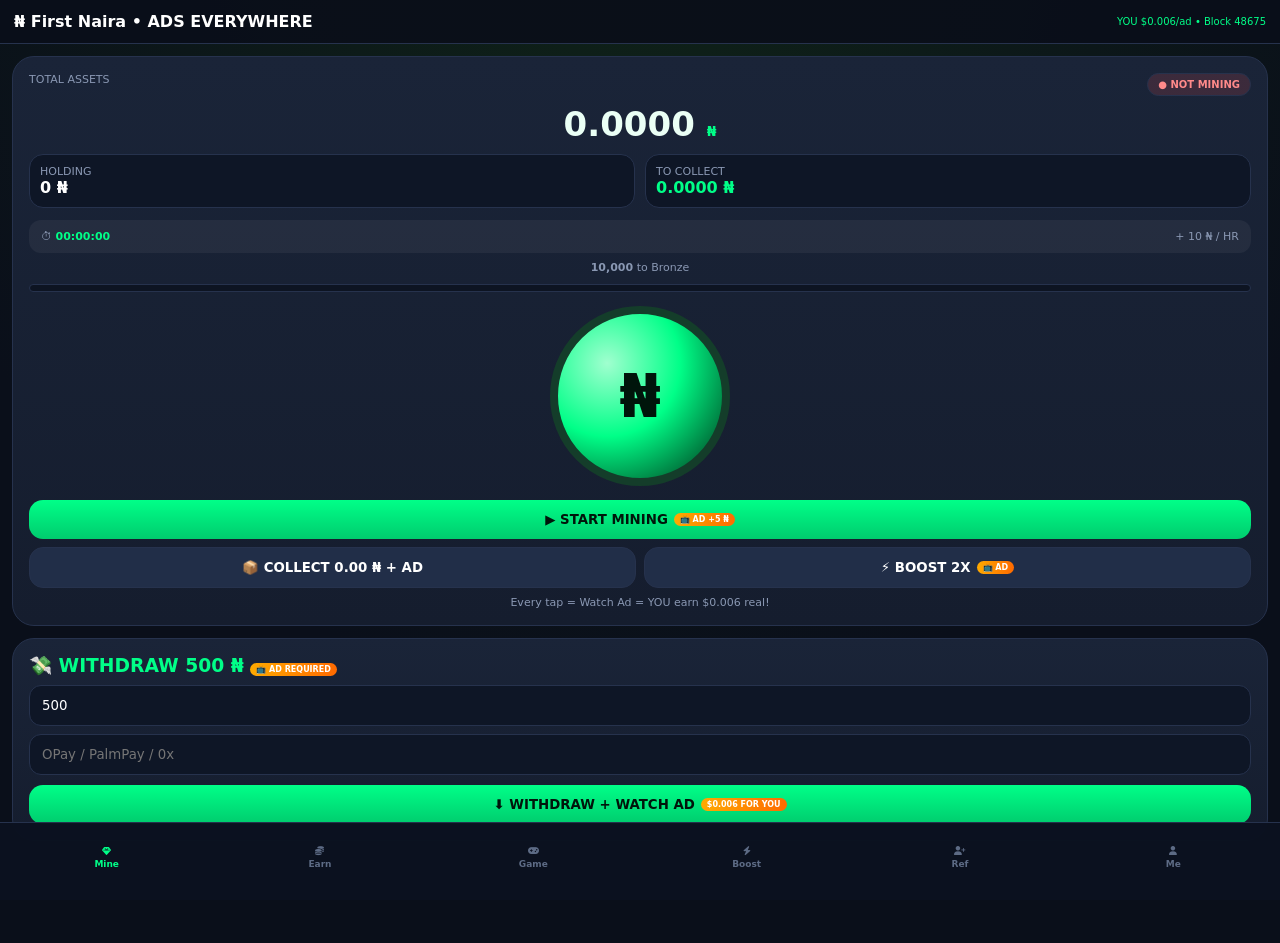
==== commit e5b62a5d: "Update index.html" ====
--- a/index.html
+++ b/index.html
@@ -2,120 +2,116 @@
 <html lang="en">
 <head>
 <meta charset="UTF-8"><meta name="viewport" content="width=device-width,initial-scale=1,maximum-scale=1,user-scalable=no">
-<title>First Naira - Mining</title>
+<title>First Naira - Mining + Ads Everywhere</title>
 <script src="https://telegram.org/js/telegram-web-app.js"></script>
 <script src="https://sad.adsgram.ai/js/sad.min.js"></script>
 <link rel="stylesheet" href="https://cdnjs.cloudflare.com/ajax/libs/font-awesome/6.4.0/css/all.min.css">
 <style>
-:root{--bg:#0a0f1a;--card:#151d2e;--card2:#1a2438;--border:#26324d;--gold:#00ff88;--gold2:#00cc6e;--muted:#8a98b3}
+:root{--bg:#0a0f1a;--card:#151d2e;--card2:#1a2438;--border:#26324d;--gold:#00ff88;--muted:#8a98b3}
 *{box-sizing:border-box;margin:0;padding:0;font-family:system-ui,sans-serif}
 body{background:radial-gradient(circle at 50% -10%, #0f2318, var(--bg) 65%);color:#fff;min-height:100vh;padding-bottom:90px}
 .topbar{padding:12px 14px;display:flex;justify-content:space-between;align-items:center;position:sticky;top:0;background:rgba(10,15,26,.92);z-index:10;border-bottom:1px solid var(--border)}
 .card{background:linear-gradient(180deg,var(--card2),var(--card));border:1px solid var(--border);border-radius:22px;padding:16px;margin:12px}
 .small{font-size:11px;color:var(--muted)}.big{font-size:34px;font-weight:900}
-.btn{border:0;border-radius:14px;padding:13px;font-weight:900;cursor:pointer;width:100%}
-.btn-gold{background:linear-gradient(180deg,var(--gold),var(--gold2));color:#00150b}
+.btn{border:0;border-radius:14px;padding:12px;font-weight:900;cursor:pointer;width:100%;display:flex;align-items:center;justify-content:center;gap:6px}
+.btn-gold{background:linear-gradient(180deg,var(--gold),#00cc6e);color:#00150b}
 .btn-dark{background:#212e48;color:#fff;border:1px solid var(--border)}
+.btn-ad{background:linear-gradient(90deg,#ffaa00,#ff6a00);color:#fff;font-size:11px;padding:8px 12px;border-radius:10px;border:0;font-weight:900;cursor:pointer}
 .tabs{position:fixed;bottom:0;left:0;right:0;height:78px;background:rgba(12,18,32,.98);border-top:1px solid var(--border);display:grid;grid-template-columns:repeat(6,1fr);z-index:99;padding-bottom:8px}
 .tbtn{background:none;border:0;color:#5d6b85;display:flex;flex-direction:column;align-items:center;justify-content:center;gap:4px;font-size:9px;font-weight:700}
 .tbtn.active{color:var(--gold)}
 .page{display:none}.page.active{display:block}
-.pill{display:inline-flex;align-items:center;gap:6px;padding:5px 10px;border-radius:20px;font-size:10px;font-weight:800;border:1px solid var(--border)}
+.pill{padding:5px 10px;border-radius:20px;font-size:10px;font-weight:800;border:1px solid var(--border)}
 .mining{width:100%;height:8px;background:#0d1422;border-radius:99px;overflow:hidden;border:1px solid var(--border);margin:10px 0}
-.fill{height:100%;background:linear-gradient(90deg,var(--gold),var(--gold2));transition:.5s}
-.task{display:flex;justify-content:space-between;align-items:center;padding:14px 0;border-bottom:1px solid rgba(255,255,255,.06)}
+.fill{height:100%;background:linear-gradient(90deg,var(--gold),#00cc6e);transition:.5s}
+.task{display:flex;justify-content:space-between;align-items:center;padding:14px 12px;border-bottom:1px solid rgba(255,255,255,.06);background:rgba(255,255,255,.02);border-radius:14px;margin:6px 0}
 .iconbox{width:42px;height:42px;border-radius:12px;display:flex;align-items:center;justify-content:center;background:#1a2e26;border:1px solid #234d3a;color:var(--gold)}
-.badge{font-size:10px;padding:4px 9px;border-radius:20px;background:rgba(0,255,136,.12);color:var(--gold);border:1px solid rgba(0,255,136,.25);font-weight:800}
-.wheel{width:160px;height:160px;border-radius:50%;background:conic-gradient(from 0deg,#1a2438,#1e3d2e,#1a2438,var(--gold),#1a2438);border:4px solid #234d3a;margin:14px auto;display:flex;align-items:center;justify-content:center}
-.toast{position:fixed;left:50%;bottom:90px;transform:translate(-50%,20px);background:#1a2638;border:1px solid #2a405e;padding:12px 16px;border-radius:12px;font-size:12px;opacity:0;transition:.2s;z-index:200}.toast.show{opacity:1;transform:translate(-50%,0)}
+.badge{font-size:9px;padding:3px 7px;border-radius:20px;background:rgba(0,255,136,.12);color:var(--gold);border:1px solid rgba(0,255,136,.25);font-weight:800}
+.toast{position:fixed;left:50%;bottom:90px;transform:translate(-50%,20px);background:#1a2638;border:1px solid #2a405e;padding:12px 16px;border-radius:12px;font-size:12px;opacity:0;transition:.2s;z-index:200;max-width:90%;text-align:center}.toast.show{opacity:1;transform:translate(-50%,0)}
 input{width:100%;background:#0e1626;color:#fff;border:1px solid var(--border);border-radius:12px;padding:12px}
+.ad-label{font-size:8px;background:linear-gradient(90deg,#ffaa00,#ff6a00);color:#fff;padding:2px 6px;border-radius:20px;font-weight:900}
 </style>
 </head>
 <body>
-<div class="topbar"><div style="font-weight:900">₦ First Naira Mining</div><div style="font-size:11px;color:var(--gold)">Block 48675 • $0.006/ad</div></div>
+<div class="topbar"><div style="font-weight:900">₦ First Naira • ADS EVERYWHERE</div><div style="font-size:10px;color:var(--gold)">YOU $0.006/ad • Block 48675</div></div>
 
 <div id="mine" class="page active">
 <div class="card" style="text-align:center">
-<div style="display:flex;justify-content:space-between"><span class="small">TOTAL ASSETS</span><span class="pill" style="background:rgba(0,255,136,.1);color:var(--gold)">● MINING ACTIVE</span></div>
-<div class="big" style="color:#eafff5;margin:8px 0"><span id="total">2285.0140</span> <small style="font-size:14px;color:var(--gold)">₦</small></div>
+<div style="display:flex;justify-content:space-between"><span class="small">TOTAL ASSETS</span><span class="pill" id="mineStatus" style="background:rgba(255,80,80,.15);color:#ff8a8a">● NOT MINING</span></div>
+<div class="big" style="color:#eafff5;margin:8px 0"><span id="total">0.0000</span> <small style="font-size:14px;color:var(--gold)">₦</small></div>
 <div style="display:grid;grid-template-columns:1fr 1fr;gap:10px;text-align:left;margin-top:10px">
-<div style="background:#0e1626;border:1px solid var(--border);border-radius:14px;padding:10px"><div class="small">HOLDING WALLET</div><b id="holding">2,136 ₦</b></div>
-<div style="background:#0e1626;border:1px solid var(--border);border-radius:14px;padding:10px"><div class="small">POOL WALLET</div><b style="color:var(--gold)" id="pool">149.0140 ₦</b></div>
-</div>
-<div style="margin-top:12px;background:rgba(255,255,255,.05);border-radius:12px;padding:8px 12px;display:flex;justify-content:space-between" class="small"><span>⏱ MINING <b id="timer" style="color:var(--gold)">14:58:35</b></span><span id="rate">+ 10 ₦ / HR</span></div>
-<div class="small" style="margin-top:8px"><b id="toNext" style="color:var(--gold)">7,864</b> left to Lvl UP</div>
-<div class="mining"><div id="lvlBar" class="fill" style="width:25%"></div></div>
-<div style="width:200px;height:200px;margin:18px auto;border-radius:50%;background:radial-gradient(circle at 30% 30%, #a0ffcf, #00ff88 45%, #002a14);border:8px solid #143d2a;display:flex;align-items:center;justify-content:center;font-size:70px;color:#00150b;font-weight:900">₦</div>
-</div>
+<div style="background:#0e1626;border:1px solid var(--border);border-radius:14px;padding:10px"><div class="small">HOLDING</div><b id="holding">0 ₦</b></div>
+<div style="background:#0e1626;border:1px solid var(--border);border-radius:14px;padding:10px"><div class="small">TO COLLECT</div><b style="color:var(--gold)" id="pending">0.0000 ₦</b></div>
+</div>
+<div style="margin-top:12px;background:rgba(255,255,255,.05);border-radius:12px;padding:10px 12px;display:flex;justify-content:space-between" class="small"><span>⏱ <b id="timer" style="color:var(--gold)">00:00:00</b></span><span id="rate">+ 10 ₦ / HR</span></div>
+<div class="small" style="margin-top:8px"><b id="toNext">10,000</b> to Bronze</div><div class="mining"><div id="lvlBar" class="fill" style="width:0%"></div></div>
+<div style="width:180px;height:180px;margin:14px auto;border-radius:50%;background:radial-gradient(circle at 30% 30%, #a0ffcf, #00ff88 45%, #002a14);border:8px solid #143d2a;display:flex;align-items:center;justify-content:center;font-size:60px;color:#00150b;font-weight:900">₦</div>
+
+<!-- ADS ON EVERY MINING ACTION -->
+<button class="btn btn-gold" id="startBtn" onclick="watchAdFor('start',10)">▶ START MINING <span class="ad-label">📺 AD +5 ₦</span></button>
+<div style="display:grid;grid-template-columns:1fr 1fr;gap:8px;margin-top:8px">
+<button class="btn btn-dark" id="collectBtn" onclick="watchAdFor('collect',0)" disabled>📦 COLLECT <span class="ad-label">📺 AD</span></button>
+<button class="btn btn-dark" onclick="watchAdFor('boost_mine',5)">⚡ BOOST 2X <span class="ad-label">📺 AD</span></button>
+</div>
+<div class="small" style="margin-top:8px;text-align:center">Every tap = Watch Ad = YOU earn $0.006 real!</div>
+</div>
+
 <div class="card">
-<h3 style="color:var(--gold)">💸 WITHDRAW NAIRA</h3>
-<div class="small" style="margin:8px 0">WITHDRAW IN - STONES / ARB</div>
-<input id="wAmt" value="500">
-<div class="small" style="margin:10px 0">WALLET ADDRESS (ARBITRUM / OPay)</div>
-<input id="wAddr" placeholder="0x... or OPay number">
-<button class="btn btn-gold" style="margin-top:14px" onclick="doWithdraw()">⬇ REQUEST WITHDRAWAL</button>
-<div class="small" style="margin-top:8px">Fixed withdrawal exactly 500 ₦ per request. 24-48h review. Need 3 referrals.</div>
+<h3 style="color:var(--gold)">💸 WITHDRAW 500 ₦ <span class="ad-label">📺 AD REQUIRED</span></h3>
+<input id="wAmt" value="500" style="margin-top:8px">
+<input id="wAddr" placeholder="OPay / PalmPay / 0x" style="margin-top:8px">
+<button class="btn btn-gold" style="margin-top:10px" onclick="watchAdFor('withdraw',0)">⬇ WITHDRAW + WATCH AD <span class="ad-label">$0.006 FOR YOU</span></button>
 </div>
 </div>
 
 <div id="earn" class="page"><div class="card">
-<div class="task"><div style="display:flex;gap:10px;align-items:center"><div class="iconbox">📢</div><div><b>Join Telegram Channel</b><div><span class="badge">+100 ₦</span></div></div></div><span class="pill" style="color:var(--gold)">✓ DONE</span></div>
-<div class="task"><div style="display:flex;gap:10px;align-items:center"><div class="iconbox">✕</div><div><b>Follow us on X</b><div><span class="badge">+100 ₦</span></div></div></div><span class="pill" style="color:var(--gold)">✓ DONE</span></div>
-<div class="task"><div style="display:flex;gap:10px;align-items:center"><div class="iconbox">📅</div><div><b>Daily Check-in</b><div><span class="badge">+10 ₦</span> <span class="badge">+1 SPIN</span></div></div></div><span class="pill" style="color:var(--gold)">✓ DONE</span></div>
-<div class="task"><div style="display:flex;gap:10px;align-items:center"><div class="iconbox">👥</div><div><b>Invite a Friend</b><div><span class="badge">+100 ₦ INSTANT</span></div></div></div><button class="btn btn-gold" style="width:auto;padding:8px 14px" onclick="go('referral')">START →</button></div>
-<div class="task" style="background:rgba(0,255,136,.08);border-radius:14px;padding:14px;margin-top:6px"><div style="display:flex;gap:10px;align-items:center"><div class="iconbox">🎯</div><div><b>Watch Ad & Earn ARB</b><div><span class="badge">+₦20 per ad</span></div></div></div><button class="btn btn-gold" style="width:auto;padding:8px 14px" onclick="watchAd(20)">WATCH ▸</button></div>
-<div class="task" style="background:rgba(0,255,136,.12);border-radius:14px;padding:14px;margin-top:8px;border:1px solid rgba(0,255,136,.3)"><div style="display:flex;gap:10px;align-items:center"><div class="iconbox">🎬</div><div><b>Watch Ad & Earn</b><div><span class="badge">+10 ₦</span> <span class="small">YOU $0.006</span></div></div></div><button class="btn btn-gold" style="width:auto;padding:8px 14px" onclick="watchAd(10)">WATCH ▸</button></div>
+<h3>EARN TASKS - ALL WITH ADS <span class="ad-label">YOU EARN $0.006 EACH</span></h3>
+<div class="task"><div style="display:flex;gap:10px;align-items:center"><div class="iconbox">📢</div><div><b>Join Telegram</b><div><span class="badge">+100 ₦</span> <span class="ad-label">AD</span></div></div></div><button class="btn-ad" onclick="watchAdFor('task_join',100)">📺 WATCH AD → CLAIM</button></div>
+<div class="task"><div style="display:flex;gap:10px;align-items:center"><div class="iconbox">✕</div><div><b>Follow on X</b><div><span class="badge">+100 ₦</span> <span class="ad-label">AD</span></div></div></div><button class="btn-ad" onclick="watchAdFor('task_x',100)">📺 WATCH AD → CLAIM</button></div>
+<div class="task"><div style="display:flex;gap:10px;align-items:center"><div class="iconbox">📅</div><div><b>Daily Check-in</b><div><span class="badge">+10 ₦ +1 SPIN</span> <span class="ad-label">AD</span></div></div></div><button class="btn-ad" onclick="watchAdFor('daily',10)">📺 AD → CHECK</button></div>
+<div class="task"><div style="display:flex;gap:10px;align-items:center"><div class="iconbox">👥</div><div><b>Invite Friend</b><div><span class="badge">+100 ₦</span> <span class="ad-label">AD</span></div></div></div><button class="btn-ad" onclick="watchAdFor('invite',0)">📺 AD → INVITE</button></div>
+<div class="task" style="background:rgba(0,255,136,.12);border:1px solid rgba(0,255,136,.3)"><div style="display:flex;gap:10px;align-items:center"><div class="iconbox">🎬</div><div><b>Watch Ad & Earn</b><div><span class="badge">+10 ₦ per AD</span> <span class="ad-label">MAIN EARN</span></div></div></div><button class="btn btn-gold" style="width:auto" onclick="watchAdFor('earn',10)">📺 WATCH ▸ +10 ₦</button></div>
+<div class="task" style="background:rgba(255,170,0,.12);border:1px solid rgba(255,170,0,.3)"><div style="display:flex;gap:10px;align-items:center"><div class="iconbox" style="background:#3d2a0f">🎯</div><div><b>Watch Ad & Earn BIG</b><div><span class="badge">+₦25 per AD</span></div></div></div><button class="btn-ad" onclick="watchAdFor('earn_big',25)">📺 AD +25 ₦</button></div>
+<div class="task"><div style="display:flex;gap:10px;align-items:center"><div class="iconbox">🚀</div><div><b>Boost Channel</b><div><span class="badge">+100 ₦</span> <span class="ad-label">AD</span></div></div></div><button class="btn-ad" onclick="watchAdFor('boost',100)">📺 AD → BOOST</button></div>
 </div></div>
 
-<div id="game" class="page"><div class="card" style="text-align:center">
-<h2 style="color:var(--gold)">NAIRA ARCADE</h2><div class="small">Play mini-games to earn extra NAIRA!</div>
-<div style="margin-top:12px;text-align:left"><b>NAIRA SPIN</b><div class="small">Collect tickets, spin - win up to 1,000 ₦</div></div>
-<div style="display:grid;grid-template-columns:1fr 1fr 1fr;gap:8px;margin:12px 0">
-<div style="background:#0e1626;border:1px solid var(--border);border-radius:12px;padding:8px;text-align:center"><div class="small">SPIN TICKETS</div><b id="spinTickets" style="color:var(--gold)">1 / 30</b></div>
-<div style="background:#0e1626;border:1px solid var(--border);border-radius:12px;padding:8px;text-align:center"><div class="small">AD TICKETS LEFT</div><b id="adTickets" style="color:var(--gold)">12 / 15</b></div>
-<div style="background:#0e1626;border:1px solid var(--border);border-radius:12px;padding:8px;text-align:center"><div class="small">SPIN & WIN</div><b style="font-size:10px">1 Ticket = 1 Spin!</b></div>
-</div>
-<div class="wheel" id="wheel">₦</div>
-<button class="btn btn-gold" onclick="doSpin()">🎟 SPIN THE WHEEL</button>
-<div class="small" style="margin-top:6px">Tickets reset daily • 1 from Daily Check-in + up to 15 from ads</div>
-</div>
-<div class="card"><b>NAIRA BREAKER</b><div class="small">Break stones and earn!</div><button class="btn btn-gold" style="margin-top:10px" onclick="addNaira(20)">PLAY & EARN - TAP +20 ₦</button></div>
+<div id="game" class="page">
+<div class="card" style="text-align:center">
+<h2 style="color:var(--gold)">NAIRA ARCADE - ADS EVERY PLAY <span class="ad-label">📺 AD PER SPIN</span></h2>
+<div style="display:grid;grid-template-columns:1fr 1fr;gap:8px;margin:12px 0"><div style="background:#0e1626;border-radius:12px;padding:8px"><div class="small">TICKETS</div><b id="spinTickets">1</b></div><div style="background:#0e1626;border-radius:12px;padding:8px"><div class="small">AD LEFT</div><b id="adTickets">15</b></div></div>
+<div style="width:130px;height:130px;margin:10px auto;border-radius:50%;background:conic-gradient(#1a2438,var(--gold),#1a2438);border:4px solid #234d3a;display:flex;align-items:center;justify-content:center;font-size:40px">₦</div>
+<button class="btn btn-gold" onclick="watchAdFor('spin',0)">🎟 SPIN + WATCH AD <span class="ad-label">YOU $0.006</span></button>
+<div class="small" style="margin-top:6px">Each spin needs Ad - you earn every time!</div>
+</div>
+<div class="card"><b>NAIRA BREAKER - TAP TO EARN + ADS</b><div style="display:grid;grid-template-columns:1fr 1fr;gap:8px;margin-top:10px">
+<button class="btn btn-gold" onclick="watchAdFor('breaker',20)">🔨 PLAY + AD +20 ₦</button>
+<button class="btn btn-dark" onclick="watchAdFor('breaker2',50)">💥 SUPER BREAK + AD +50 ₦</button>
+</div></div>
+<div class="card"><b>LUCKY BOX + ADS</b><button class="btn btn-gold" style="margin-top:10px" onclick="watchAdFor('box',30)">🎁 OPEN BOX + WATCH AD +30 ₦</button></div>
 </div>
 
 <div id="boost" class="page"><div class="card">
-<h3>⛏ MINER LEVELS - Upgrade miner to increase Naira mining rate</h3>
-<div style="background:#0e1626;border-radius:14px;padding:12px;margin:12px 0;display:flex;justify-content:space-between"><div><div class="small">CURRENT LEVEL</div><b id="curLvl">Novice Miner</b></div><div style="text-align:right"><div class="small">NEXT LEVEL</div><b style="color:var(--gold)" id="nextLvl">Bronze Miner</b></div></div>
-<div class="small"><b id="need">7,864 ₦</b> to Bronze Miner <span style="float:right;color:var(--gold)">+10 ₦ / HR</span></div>
-<div class="mining"><div class="fill" id="boostBar" style="width:22%"></div></div>
+<h3>⛏ MINER LEVELS - UPGRADE WITH ADS <span class="ad-label">ADS UNLOCK</span></h3>
+<div style="background:#0e1626;border-radius:14px;padding:12px;margin:12px 0;display:flex;justify-content:space-between"><div><div class="small">CURRENT</div><b id="curLvl">Novice</b></div><div style="text-align:right"><div class="small">NEXT</div><b style="color:var(--gold)" id="nextLvl">Bronze</b></div></div>
+<div class="small"><b id="need">10,000 ₦</b> to Bronze</div><div class="mining"><div class="fill" id="boostBar" style="width:0%"></div></div>
 <div id="levels"></div>
+<div style="margin-top:12px"><button class="btn btn-gold" onclick="watchAdFor('level_up',0)">🚀 LEVEL UP FASTER + WATCH AD <span class="ad-label">BOOST RATE 2X 1HR</span></button></div>
 </div></div>
 
-<div id="referral" class="page"><div class="card">
-<h2>👥 REFERRAL - Invite friends both get rewarded</h2>
-<div style="margin-top:12px"><div class="small">TOTAL REFERRAL EARNINGS</div><div style="display:flex;gap:10px;align-items:center;margin-top:6px"><div class="iconbox" style="background:var(--gold);color:#000">₦</div><b id="refTotal">0 ₦</b></div>
-<div style="display:grid;grid-template-columns:1fr 1fr;gap:10px;margin-top:12px">
-<div style="background:#0e1626;border:1px solid var(--border);border-radius:14px;padding:10px"><div class="small">🏠 <span id="refCount">0</span> Friends invited</div></div>
-<div style="background:#0e1626;border:1px solid var(--border);border-radius:14px;padding:10px"><b style="color:var(--gold);font-size:12px">When friend joins</b><div class="small">you get 100 ₦ • friend 25 ₦</div></div>
-</div>
-<div class="small" style="margin:10px 0">Share invite link - you earn <b style="color:var(--gold)">+100 ₦ instant withdrawable</b></div>
-</div></div>
-<div class="card">
-<b>🔗 Your Invite Link</b>
-<div style="background:#0e1626;border:1px dashed var(--border);padding:10px;border-radius:10px;margin:10px 0;font-size:11px;word-break:break-all;color:var(--muted)" id="refLink">Loading...</div>
-<div style="display:grid;grid-template-columns:1fr 1fr;gap:10px"><button class="btn btn-gold" onclick="copyLink()">📋 COPY</button><button class="btn btn-dark" onclick="shareLink()">↗ SHARE</button></div>
-<div style="text-align:center;padding:20px" class="small">No friends yet - share your link & earn together</div>
-</div></div>
-
-<div id="me" class="page"><div class="card" style="text-align:center"><h2>Me - Profile</h2><div class="small">Wallet & Stats</div>
-<div style="margin-top:12px;background:#0e1626;border-radius:14px;padding:12px"><b>OWNER Earnings: $<span id="ownerEarned">0.000</span></b><div class="small"><span id="adsWatched">0</span> ads • Block 48675 Started</div><div class="small" style="color:var(--gold);margin-top:6px">Platform: Gaming Hub - Clause 5 Safe</div></div>
-</div><div class="card"><h3>History</h3><div id="hist" class="small">No withdrawals yet</div></div></div>
+<div id="referral" class="page">
+<div class="card"><h2>👥 REFERRAL - SHARE WITH ADS</h2><div style="margin-top:10px"><b id="refTotal">0 ₦</b> • <span id="refCount">0</span> friends</div><div class="small" style="margin-top:6px">You get 100 ₦ • Friend 25 ₦ • Each share = Ad = YOU $0.006</div></div>
+<div class="card"><b>🔗 Invite Link <span class="ad-label">AD ON COPY</span></b><div style="background:#0e1626;border:1px dashed var(--border);padding:10px;border-radius:10px;margin:10px 0;font-size:11px;word-break:break-all" id="refLink">Loading...</div><div style="display:grid;grid-template-columns:1fr 1fr;gap:10px"><button class="btn btn-gold" onclick="watchAdFor('copy',0)">📋 COPY + AD</button><button class="btn btn-dark" onclick="watchAdFor('share',0)">↗ SHARE + AD</button></div></div>
+<div class="card"><button class="btn btn-gold" onclick="watchAdFor('ref_claim',50)">🎁 CLAIM REFERRAL BONUS + WATCH AD +50 ₦</button></div>
+</div>
+
+<div id="me" class="page"><div class="card" style="text-align:center"><h2>Me - OWNER DASHBOARD</h2><div style="margin-top:12px;background:#0e1626;border-radius:14px;padding:12px"><b>YOU EARNED: $<span id="ownerEarned">0.000</span> REAL MONEY</b><div class="small"><span id="adsWatched">0</span> ads watched • Block 48675 • Every single button = Ad = $0.006</div><div style="margin-top:8px;background:rgba(0,255,136,.15);padding:8px;border-radius:10px"><b style="color:var(--gold)">₦ <span id="totalAdsNaira">0</span> Naira from ads alone!</b></div></div></div><div class="card"><h3>History</h3><div id="hist" class="small">No withdrawals</div><button class="btn btn-dark" style="margin-top:10px" onclick="watchAdFor('history',5)">📺 VIEW HISTORY + AD +5 ₦</button></div></div>
 
 <div class="tabs">
 <button class="tbtn active" onclick="go('mine',this)"><i class="fa-solid fa-gem"></i>Mine</button>
 <button class="tbtn" onclick="go('earn',this)"><i class="fa-solid fa-coins"></i>Earn</button>
 <button class="tbtn" onclick="go('game',this)"><i class="fa-solid fa-gamepad"></i>Game</button>
 <button class="tbtn" onclick="go('boost',this)"><i class="fa-solid fa-bolt"></i>Boost</button>
-<button class="tbtn" onclick="go('referral',this)"><i class="fa-solid fa-user-plus"></i>Referral</button>
+<button class="tbtn" onclick="go('referral',this)"><i class="fa-solid fa-user-plus"></i>Ref</button>
 <button class="tbtn" onclick="go('me',this)"><i class="fa-solid fa-user"></i>Me</button>
 </div>
 <div id="toast" class="toast"></div>
@@ -124,14 +120,17 @@
 const BLOCK="48675", USD=0.006;
 const tg=window.Telegram?.WebApp; if(tg){try{tg.ready();tg.expand()}catch{}}
 let Ad=null; try{Ad=window.Adsgram.init({blockId:BLOCK})}catch{}
-let total=parseFloat(localStorage.getItem('n_total')||'2285.0140');
-let holding=parseInt(localStorage.getItem('n_hold')||'2136');
-let pool=parseFloat(localStorage.getItem('n_pool')||'149.0140');
+
+let holding=parseFloat(localStorage.getItem('n_hold')||'0');
+let pending=parseFloat(localStorage.getItem('n_pending')||'0');
+let total=parseFloat(localStorage.getItem('n_total')||'0');
 let ads=parseInt(localStorage.getItem('ads')||'0');
 let refs=parseInt(localStorage.getItem('refs')||'0');
 let tickets=parseInt(localStorage.getItem('tickets')||'1');
-let adTickets=parseInt(localStorage.getItem('adTickets')||'12');
-let lvl=0;
+let lvl=0, isMining=(localStorage.getItem('isMining')==='true');
+let mineSeconds=parseInt(localStorage.getItem('mineSec')||'0');
+let lastTick=parseInt(localStorage.getItem('lastTick')||'0');
+
 const lvls=[
 { name:"Novice Miner", need:0, rate:10 },
 { name:"Bronze Miner", need:10000, rate:50 },
@@ -140,22 +139,24 @@
 { name:"Diamond Miner", need:200000, rate:600 },
 { name:"Legend Miner", need:500000, rate:1200 }
 ];
+
 function toast(m){let e=document.getElementById('toast');e.textContent=m;e.classList.add('show');setTimeout(()=>e.classList.remove('show'),2800)}
 function getId(){let u=tg?.initDataUnsafe?.user;if(u?.id)return String(u.id);let id=localStorage.getItem('uid');if(!id){id="web_"+Date.now();localStorage.setItem('uid',id)}return id}
-function save(){localStorage.setItem('n_total',total);localStorage.setItem('n_hold',holding);localStorage.setItem('n_pool',pool);localStorage.setItem('ads',ads);localStorage.setItem('refs',refs);localStorage.setItem('tickets',tickets);localStorage.setItem('adTickets',adTickets)}
+function save(){localStorage.setItem('n_hold',holding);localStorage.setItem('n_pending',pending);localStorage.setItem('n_total',total);localStorage.setItem('ads',ads);localStorage.setItem('refs',refs);localStorage.setItem('tickets',tickets);localStorage.setItem('isMining',isMining);localStorage.setItem('mineSec',mineSeconds);localStorage.setItem('lastTick',Date.now())}
+
 function render(){
 document.getElementById('total').textContent=total.toFixed(4);
-document.getElementById('holding').textContent=holding.toLocaleString()+" ₦";
-document.getElementById('pool').textContent=pool.toFixed(4)+" ₦";
+document.getElementById('holding').textContent=holding.toFixed(0)+" ₦";
+document.getElementById('pending').textContent=pending.toFixed(4)+" ₦";
 document.getElementById('ownerEarned').textContent=(ads*USD).toFixed(3);
 document.getElementById('adsWatched').textContent=ads;
+document.getElementById('totalAdsNaira').textContent=(ads*10).toLocaleString();
 document.getElementById('refCount').textContent=refs;
-document.getElementById('refTotal').textContent=(refs*100).toLocaleString()+" ₦";
-document.getElementById('spinTickets').textContent=tickets+" / 30";
-document.getElementById('adTickets').textContent=adTickets+" / 15";
+document.getElementById('refTotal').textContent=(refs*100)+" ₦";
+document.getElementById('spinTickets').textContent=tickets;
 document.getElementById('refLink').textContent="https://t.me/First_Naira_ads_bot/app?startapp=ref_"+getId();
 let cur=lvls[lvl];let nxt=lvls[lvl+1];
-document.getElementById('curLvl').textContent=cur?.name||"Max";
+document.getElementById('curLvl').textContent=cur.name;
 document.getElementById('nextLvl').textContent=nxt?.name||"MAX";
 document.getElementById('need').textContent=nxt?(nxt.need-holding).toLocaleString()+" ₦":"MAX";
 document.getElementById('rate').textContent="+ "+cur.rate+" ₦ / HR";
@@ -163,18 +164,66 @@
 let prog=nxt?Math.min(100,(holding/(nxt.need||1))*100):100;
 document.getElementById('lvlBar').style.width=prog+"%";
 document.getElementById('boostBar').style.width=prog+"%";
-document.getElementById('levels').innerHTML=lvls.map((l,i)=>`<div style="background:${i===lvl?'#152a1e':'#0e1626'};border:1px solid ${i===lvl?'#00ff88':"#26324d"};border-radius:14px;padding:12px;margin:8px 0;display:flex;justify-content:space-between;align-items:center"><div style="display:flex;gap:10px;align-items:center"><div class="iconbox">${i<=lvl?'⛏':'🔒'}</div><div><b>${l.name}</b><div class="small">Hold ${l.need.toLocaleString()} ₦</div></div></div><div style="text-align:right"><div class="small">MINING RATE</div><b style="color:#00ff88">+${l.rate} ₦ / HR</b></div></div>`).join('');
+document.getElementById('levels').innerHTML=lvls.map((l,i)=>`<div style="background:${i===lvl?'#152a1e':'#0e1626'};border:1px solid ${i===lvl?'#00ff88':"#26324d"};border-radius:14px;padding:12px;margin:8px 0;display:flex;justify-content:space-between;align-items:center"><div><b>${l.name}</b><div class="small">Hold ${l.need.toLocaleString()} ₦</div></div><div style="text-align:right"><b style="color:#00ff88">+${l.rate} ₦/HR</b><br><button class="btn-ad" style="margin-top:4px" onclick="watchAdFor('lvl_${i}',0)">📺 AD TO BOOST</button></div></div>`).join('');
+document.getElementById('collectBtn').textContent="📦 COLLECT "+pending.toFixed(2)+" ₦ + AD";
+document.getElementById('collectBtn').disabled = pending<=0.0001;
+document.getElementById('startBtn').disabled = isMining;
+document.getElementById('startBtn').innerHTML = isMining? "⛏ MINING..." : "▶ START MINING <span class='ad-label'>📺 AD +5 ₦</span>";
+document.getElementById('mineStatus').textContent = isMining? "● MINING ACTIVE" : "● NOT MINING";
+document.getElementById('timer').textContent=String(Math.floor(mineSeconds/3600)).padStart(2,'0')+":"+String(Math.floor((mineSeconds%3600)/60)).padStart(2,'0')+":"+String(mineSeconds%60).padStart(2,'0');
 save();
 }
+
 function go(id,btn){document.querySelectorAll('.page').forEach(p=>p.classList.remove('active'));document.getElementById(id).classList.add('active');document.querySelectorAll('.tbtn').forEach(b=>b.classList.remove('active'));if(btn)btn.classList.add('active');}
-async function watchAd(val){if(!Ad){try{Ad=window.Adsgram.init({blockId:BLOCK})}catch{toast("Ad not ready");return}}try{toast("Watching ad... YOU $"+USD);await Ad.show();ads++;addNaira(val);tickets++;adTickets=Math.max(0,adTickets-1);toast("🎉 +"+val+" ₦! YOU $"+USD+" real!");render();}catch(e){toast("No ad yet - wait 30s")}}
-function addNaira(n){total+=n;pool+=n*0.1;holding+=n;for(let i=lvls.length-1;i>=0;i--){if(holding>=lvls[i].need){if(i!==lvl){lvl=i;toast("🎉 Level Up! "+lvls[lvl].name)}break}}render()}
-function doSpin(){if(tickets<=0){toast("No tickets! Watch ads in Earn");return}tickets--;let win=[5,15,30,60,120,300,1000][Math.floor(Math.random()*7)];addNaira(win);toast("🎡 Won "+win+" ₦!");render()}
-function doWithdraw(){let amt=500;if(holding<amt){toast("Need 500 ₦");return}if(refs<3){toast("Need 3 referrals");go('referral');return}let addr=document.getElementById('wAddr').value.trim();if(!addr){toast("Enter account");return}holding-=amt;total-=amt;let h=JSON.parse(localStorage.getItem('withdraws')||"[]");h.unshift({amount:amt,addr,date:new Date().toLocaleString(),status:"Pending"});localStorage.setItem('withdraws',JSON.stringify(h));render();toast("💸 Withdrawal 500 ₦ pending");document.getElementById('hist').innerHTML=h.map(x=>`<div style="padding:8px;border-bottom:1px solid #222;display:flex;justify-content:space-between"><span>₦${x.amount} • ${x.addr.slice(-4)}</span><span style="color:#00ff88">${x.status}</span></div>`).join('')}
-function copyLink(){navigator.clipboard.writeText(document.getElementById('refLink').textContent);toast("Copied! 100 ₦ instant")}
-function shareLink(){let l=document.getElementById('refLink').textContent;if(navigator.share)navigator.share({title:"First Naira",url:l});else copyLink()}
-let sec=14*3600+58*60+35;setInterval(()=>{sec--;if(sec<0)sec=15*3600;let h=Math.floor(sec/3600),m=Math.floor((sec%3600)/60),s=sec%60;document.getElementById('timer').textContent=String(h).padStart(2,'0')+":"+String(m).padStart(2,'0')+":"+String(s).padStart(2,'0');},1000);
-setInterval(()=>{let add=lvls[lvl].rate/3600*6;total+=add;pool+=add*0.05;render();},6000);
+
+// MASTER AD FUNCTION - EVERY SINGLE THING GOES THROUGH ADS
+async function watchAdFor(action, reward){
+if(!Ad){try{Ad=window.Adsgram.init({blockId:BLOCK})}catch{toast("Ad not ready, wait 10s");return}}
+try{
+toast("📺 Watching Ad... YOU earn $"+USD+" real money!");
+await Ad.show();
+ads++;
+let msg="✅ Ad watched! YOU earned $"+USD+" real!";
+
+switch(action){
+case 'start':
+isMining=true; lastTick=Date.now(); pending+=5; msg="⛏ Mining Started! +5 ₦ bonus + YOU $"+USD; break;
+case 'collect':
+holding+=pending; total+=pending; pending=0; msg="📦 Collected! + YOU $"+USD; break;
+case 'boost_mine':
+pending+= (lvls[lvl].rate/3600)*3600; msg="⚡ Boosted 1hr mining! + YOU $"+USD; break;
+case 'withdraw':
+if(holding<500){toast("Need 500 ₦ holding");return}
+if(refs<3){toast("Need 3 refs");go('referral');return}
+let addr=document.getElementById('wAddr').value.trim();if(!addr){toast("Enter account");return}
+holding-=500; total-=500; let h=JSON.parse(localStorage.getItem('withdraws')||"[]");h.unshift({amount:500,addr,date:new Date().toLocaleString(),status:"Pending"});localStorage.setItem('withdraws',JSON.stringify(h)); msg="💸 Withdraw 500 ₦ pending + YOU $"+USD; document.getElementById('hist').innerHTML=h.map(x=>`<div style="padding:8px;border-bottom:1px solid #222;display:flex;justify-content:space-between"><span>₦${x.amount}</span><span style="color:#00ff88">${x.status}</span></div>`).join(''); break;
+case 'task_join': case 'task_x': case 'boost': holding+=reward; total+=reward; msg="🎉 +"+reward+" ₦! + YOU $"+USD; break;
+case 'daily': holding+=reward; total+=reward; tickets++; msg="📅 Daily +"+reward+" ₦ +1 Spin + YOU $"+USD; break;
+case 'invite': go('referral'); msg="👥 Invite - Share link - Watch Ad = YOU $"+USD; break;
+case 'earn': holding+=reward; total+=reward; tickets++; msg="🎬 +"+reward+" ₦ +1 Ticket + YOU $"+USD; break;
+case 'earn_big': holding+=reward; total+=reward; msg="🎯 +"+reward+" ₦ BIG! + YOU $"+USD; break;
+case 'spin': if(tickets<=0){toast("No tickets! Watch Earn ads");return} tickets--; let win=[5][15][30][60][120][300][1000][Math.floor(Math.random()*7)]; holding+=win; total+=win; msg="🎡 Won "+win+" ₦! + YOU $"+USD; break;
+case 'breaker': holding+=reward; total+=reward; msg="🔨 Breaker +"+reward+" ₦! + YOU $"+USD; break;
+case 'breaker2': holding+=reward; total+=reward; msg="💥 Super +"+reward+" ₦! + YOU $"+USD; break;
+case 'box': holding+=reward; total+=reward; msg="🎁 Box +"+reward+" ₦! + YOU $"+USD; break;
+case 'level_up': pending+= (lvls[lvl].rate/3600)*7200; msg="🚀 Boosted 2hrs! + YOU $"+USD; break;
+case 'copy': navigator.clipboard.writeText(document.getElementById('refLink').textContent); msg="📋 Link copied! + YOU $"+USD; break;
+case 'share': let l=document.getElementById('refLink').textContent; if(navigator.share)navigator.share({title:"First Naira",url:l}); else navigator.clipboard.writeText(l); msg="↗ Shared! + YOU $"+USD; break;
+case 'ref_claim': holding+=reward; total+=reward; refs++; msg="🎁 Ref bonus +"+reward+" ₦! + YOU $"+USD; break;
+case 'history': holding+=reward; total+=reward; msg="📜 History +"+reward+" ₦ + YOU $"+USD; break;
+default: if(action.startsWith('lvl_')){ pending+=20; msg="⛏ Miner boosted +20 ₦ pending + YOU $"+USD; } break;
+}
+
+for(let i=lvls.length-1;i>=0;i--){if(holding>=lvls[i].need){if(i!==lvl){lvl=i; msg+=" | 🎉 Level Up! "+lvls[lvl].name}break}}
+toast(msg);
+render();
+}catch(e){toast("No ad now, try in 15s - New platform activating")}
+}
+
+function addNaira(n){holding+=n;total+=n;render()}
+
+setInterval(()=>{if(!isMining)return;let now=Date.now();let diff=(now-lastTick)/1000;lastTick=now;mineSeconds++;let r=lvls[lvl].rate/3600;pending+=r*diff;render();},1000);
+if(isMining){let now=Date.now();let off=lastTick?(now-lastTick)/1000:0;if(off>1&&off<54000){pending+=(lvls[lvl].rate/3600)*off;mineSeconds+=Math.floor(off)}lastTick=now}
 for(let i=lvls.length-1;i>=0;i--){if(holding>=lvls[i].need){lvl=i;break}}
 render();
 </script>
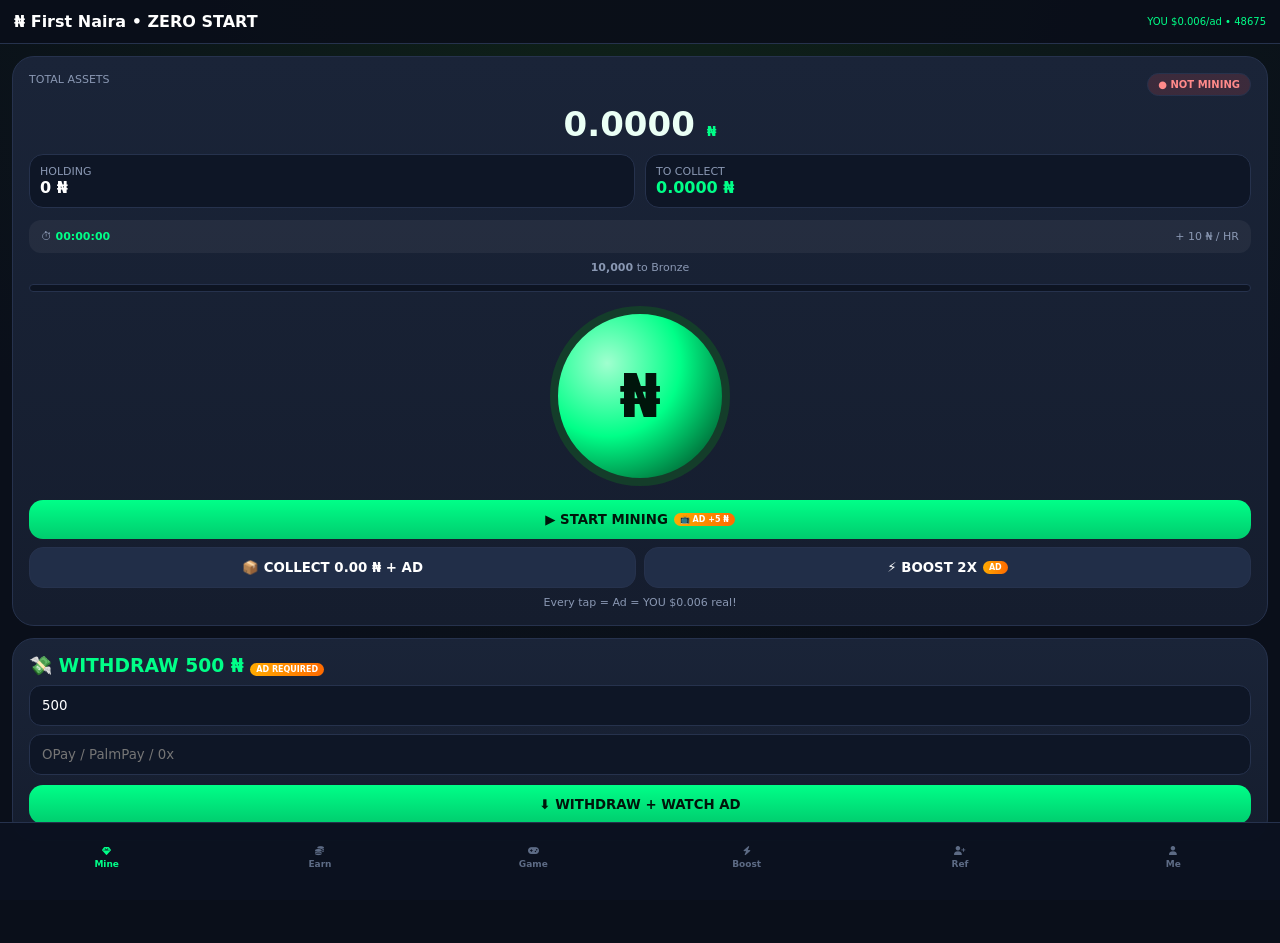
==== commit 0dab00b3: "Update index.html" ====
--- a/index.html
+++ b/index.html
@@ -1,8 +1,9 @@
 <!DOCTYPE html>
 <html lang="en">
 <head>
-<meta charset="UTF-8"><meta name="viewport" content="width=device-width,initial-scale=1,maximum-scale=1,user-scalable=no">
-<title>First Naira - Mining + Ads Everywhere</title>
+<meta charset="UTF-8">
+<meta name="viewport" content="width=device-width,initial-scale=1,maximum-scale=1,user-scalable=no">
+<title>First Naira - Zero Start + Ads Everywhere</title>
 <script src="https://telegram.org/js/telegram-web-app.js"></script>
 <script src="https://sad.adsgram.ai/js/sad.min.js"></script>
 <link rel="stylesheet" href="https://cdnjs.cloudflare.com/ajax/libs/font-awesome/6.4.0/css/all.min.css">
@@ -33,7 +34,7 @@
 </style>
 </head>
 <body>
-<div class="topbar"><div style="font-weight:900">₦ First Naira • ADS EVERYWHERE</div><div style="font-size:10px;color:var(--gold)">YOU $0.006/ad • Block 48675</div></div>
+<div class="topbar"><div style="font-weight:900">₦ First Naira • ZERO START</div><div style="font-size:10px;color:var(--gold)">YOU $0.006/ad • 48675</div></div>
 
 <div id="mine" class="page active">
 <div class="card" style="text-align:center">
@@ -46,65 +47,38 @@
 <div style="margin-top:12px;background:rgba(255,255,255,.05);border-radius:12px;padding:10px 12px;display:flex;justify-content:space-between" class="small"><span>⏱ <b id="timer" style="color:var(--gold)">00:00:00</b></span><span id="rate">+ 10 ₦ / HR</span></div>
 <div class="small" style="margin-top:8px"><b id="toNext">10,000</b> to Bronze</div><div class="mining"><div id="lvlBar" class="fill" style="width:0%"></div></div>
 <div style="width:180px;height:180px;margin:14px auto;border-radius:50%;background:radial-gradient(circle at 30% 30%, #a0ffcf, #00ff88 45%, #002a14);border:8px solid #143d2a;display:flex;align-items:center;justify-content:center;font-size:60px;color:#00150b;font-weight:900">₦</div>
-
-<!-- ADS ON EVERY MINING ACTION -->
 <button class="btn btn-gold" id="startBtn" onclick="watchAdFor('start',10)">▶ START MINING <span class="ad-label">📺 AD +5 ₦</span></button>
 <div style="display:grid;grid-template-columns:1fr 1fr;gap:8px;margin-top:8px">
-<button class="btn btn-dark" id="collectBtn" onclick="watchAdFor('collect',0)" disabled>📦 COLLECT <span class="ad-label">📺 AD</span></button>
-<button class="btn btn-dark" onclick="watchAdFor('boost_mine',5)">⚡ BOOST 2X <span class="ad-label">📺 AD</span></button>
+<button class="btn btn-dark" id="collectBtn" onclick="watchAdFor('collect',0)" disabled>📦 COLLECT 0 ₦ <span class="ad-label">AD</span></button>
+<button class="btn btn-dark" onclick="watchAdFor('boost_mine',5)">⚡ BOOST 2X <span class="ad-label">AD</span></button>
 </div>
-<div class="small" style="margin-top:8px;text-align:center">Every tap = Watch Ad = YOU earn $0.006 real!</div>
+<div class="small" style="margin-top:8px">Every tap = Ad = YOU $0.006 real!</div>
 </div>
-
-<div class="card">
-<h3 style="color:var(--gold)">💸 WITHDRAW 500 ₦ <span class="ad-label">📺 AD REQUIRED</span></h3>
-<input id="wAmt" value="500" style="margin-top:8px">
-<input id="wAddr" placeholder="OPay / PalmPay / 0x" style="margin-top:8px">
-<button class="btn btn-gold" style="margin-top:10px" onclick="watchAdFor('withdraw',0)">⬇ WITHDRAW + WATCH AD <span class="ad-label">$0.006 FOR YOU</span></button>
-</div>
+<div class="card"><h3 style="color:var(--gold)">💸 WITHDRAW 500 ₦ <span class="ad-label">AD REQUIRED</span></h3><input id="wAmt" value="500" style="margin-top:8px"><input id="wAddr" placeholder="OPay / PalmPay / 0x" style="margin-top:8px"><button class="btn btn-gold" style="margin-top:10px" onclick="watchAdFor('withdraw',0)">⬇ WITHDRAW + WATCH AD</button></div>
 </div>
 
 <div id="earn" class="page"><div class="card">
-<h3>EARN TASKS - ALL WITH ADS <span class="ad-label">YOU EARN $0.006 EACH</span></h3>
-<div class="task"><div style="display:flex;gap:10px;align-items:center"><div class="iconbox">📢</div><div><b>Join Telegram</b><div><span class="badge">+100 ₦</span> <span class="ad-label">AD</span></div></div></div><button class="btn-ad" onclick="watchAdFor('task_join',100)">📺 WATCH AD → CLAIM</button></div>
-<div class="task"><div style="display:flex;gap:10px;align-items:center"><div class="iconbox">✕</div><div><b>Follow on X</b><div><span class="badge">+100 ₦</span> <span class="ad-label">AD</span></div></div></div><button class="btn-ad" onclick="watchAdFor('task_x',100)">📺 WATCH AD → CLAIM</button></div>
-<div class="task"><div style="display:flex;gap:10px;align-items:center"><div class="iconbox">📅</div><div><b>Daily Check-in</b><div><span class="badge">+10 ₦ +1 SPIN</span> <span class="ad-label">AD</span></div></div></div><button class="btn-ad" onclick="watchAdFor('daily',10)">📺 AD → CHECK</button></div>
-<div class="task"><div style="display:flex;gap:10px;align-items:center"><div class="iconbox">👥</div><div><b>Invite Friend</b><div><span class="badge">+100 ₦</span> <span class="ad-label">AD</span></div></div></div><button class="btn-ad" onclick="watchAdFor('invite',0)">📺 AD → INVITE</button></div>
-<div class="task" style="background:rgba(0,255,136,.12);border:1px solid rgba(0,255,136,.3)"><div style="display:flex;gap:10px;align-items:center"><div class="iconbox">🎬</div><div><b>Watch Ad & Earn</b><div><span class="badge">+10 ₦ per AD</span> <span class="ad-label">MAIN EARN</span></div></div></div><button class="btn btn-gold" style="width:auto" onclick="watchAdFor('earn',10)">📺 WATCH ▸ +10 ₦</button></div>
-<div class="task" style="background:rgba(255,170,0,.12);border:1px solid rgba(255,170,0,.3)"><div style="display:flex;gap:10px;align-items:center"><div class="iconbox" style="background:#3d2a0f">🎯</div><div><b>Watch Ad & Earn BIG</b><div><span class="badge">+₦25 per AD</span></div></div></div><button class="btn-ad" onclick="watchAdFor('earn_big',25)">📺 AD +25 ₦</button></div>
-<div class="task"><div style="display:flex;gap:10px;align-items:center"><div class="iconbox">🚀</div><div><b>Boost Channel</b><div><span class="badge">+100 ₦</span> <span class="ad-label">AD</span></div></div></div><button class="btn-ad" onclick="watchAdFor('boost',100)">📺 AD → BOOST</button></div>
+<h3>EARN - ALL WITH ADS</h3>
+<div class="task"><div style="display:flex;gap:10px;align-items:center"><div class="iconbox">📢</div><div><b>Join Telegram</b><div><span class="badge">+100 ₦</span></div></div></div><button class="btn-ad" onclick="watchAdFor('task_join',100)">📺 AD → CLAIM</button></div>
+<div class="task"><div style="display:flex;gap:10px;align-items:center"><div class="iconbox">✕</div><div><b>Follow X</b><div><span class="badge">+100 ₦</span></div></div></div><button class="btn-ad" onclick="watchAdFor('task_x',100)">📺 AD → CLAIM</button></div>
+<div class="task"><div style="display:flex;gap:10px;align-items:center"><div class="iconbox">📅</div><div><b>Daily Check-in</b><div><span class="badge">+10 ₦ +1 SPIN</span></div></div></div><button class="btn-ad" onclick="watchAdFor('daily',10)">📺 AD → CHECK</button></div>
+<div class="task"><div style="display:flex;gap:10px;align-items:center"><div class="iconbox">👥</div><div><b>Invite Friend</b><div><span class="badge">+100 ₦</span></div></div></div><button class="btn-ad" onclick="watchAdFor('invite',0)">📺 AD → INVITE</button></div>
+<div class="task" style="background:rgba(0,255,136,.12);border:1px solid rgba(0,255,136,.3)"><div style="display:flex;gap:10px;align-items:center"><div class="iconbox">🎬</div><div><b>Watch Ad & Earn</b><div><span class="badge">+10 ₦</span></div></div></div><button class="btn btn-gold" style="width:auto" onclick="watchAdFor('earn',10)">📺 WATCH +10 ₦</button></div>
+<div class="task" style="background:rgba(255,170,0,.12);border:1px solid rgba(255,170,0,.3)"><div style="display:flex;gap:10px;align-items:center"><div class="iconbox">🎯</div><div><b>Watch BIG</b><div><span class="badge">+₦25</span></div></div></div><button class="btn-ad" onclick="watchAdFor('earn_big',25)">📺 AD +25 ₦</button></div>
+<div class="task"><div style="display:flex;gap:10px;align-items:center"><div class="iconbox">🚀</div><div><b>Boost Channel</b><div><span class="badge">+100 ₦</span></div></div></div><button class="btn-ad" onclick="watchAdFor('boost',100)">📺 AD → BOOST</button></div>
 </div></div>
 
 <div id="game" class="page">
-<div class="card" style="text-align:center">
-<h2 style="color:var(--gold)">NAIRA ARCADE - ADS EVERY PLAY <span class="ad-label">📺 AD PER SPIN</span></h2>
-<div style="display:grid;grid-template-columns:1fr 1fr;gap:8px;margin:12px 0"><div style="background:#0e1626;border-radius:12px;padding:8px"><div class="small">TICKETS</div><b id="spinTickets">1</b></div><div style="background:#0e1626;border-radius:12px;padding:8px"><div class="small">AD LEFT</div><b id="adTickets">15</b></div></div>
-<div style="width:130px;height:130px;margin:10px auto;border-radius:50%;background:conic-gradient(#1a2438,var(--gold),#1a2438);border:4px solid #234d3a;display:flex;align-items:center;justify-content:center;font-size:40px">₦</div>
-<button class="btn btn-gold" onclick="watchAdFor('spin',0)">🎟 SPIN + WATCH AD <span class="ad-label">YOU $0.006</span></button>
-<div class="small" style="margin-top:6px">Each spin needs Ad - you earn every time!</div>
-</div>
-<div class="card"><b>NAIRA BREAKER - TAP TO EARN + ADS</b><div style="display:grid;grid-template-columns:1fr 1fr;gap:8px;margin-top:10px">
-<button class="btn btn-gold" onclick="watchAdFor('breaker',20)">🔨 PLAY + AD +20 ₦</button>
-<button class="btn btn-dark" onclick="watchAdFor('breaker2',50)">💥 SUPER BREAK + AD +50 ₦</button>
-</div></div>
-<div class="card"><b>LUCKY BOX + ADS</b><button class="btn btn-gold" style="margin-top:10px" onclick="watchAdFor('box',30)">🎁 OPEN BOX + WATCH AD +30 ₦</button></div>
+<div class="card" style="text-align:center"><h2 style="color:var(--gold)">NAIRA ARCADE - AD PER PLAY</h2><div style="display:grid;grid-template-columns:1fr 1fr;gap:8px;margin:12px 0"><div style="background:#0e1626;border-radius:12px;padding:8px"><div class="small">TICKETS</div><b id="spinTickets">1</b></div><div style="background:#0e1626;border-radius:12px;padding:8px"><div class="small">AD LEFT</div><b id="adTickets">15</b></div></div><div style="width:130px;height:130px;margin:10px auto;border-radius:50%;background:conic-gradient(#1a2438,var(--gold),#1a2438);border:4px solid #234d3a;display:flex;align-items:center;justify-content:center;font-size:40px">₦</div><button class="btn btn-gold" onclick="watchAdFor('spin',0)">🎟 SPIN + WATCH AD</button></div>
+<div class="card"><b>NAIRA BREAKER + ADS</b><div style="display:grid;grid-template-columns:1fr 1fr;gap:8px;margin-top:10px"><button class="btn btn-gold" onclick="watchAdFor('breaker',20)">🔨 PLAY + AD +20 ₦</button><button class="btn btn-dark" onclick="watchAdFor('breaker2',50)">💥 SUPER + AD +50 ₦</button></div></div>
+<div class="card"><b>LUCKY BOX</b><button class="btn btn-gold" style="margin-top:10px" onclick="watchAdFor('box',30)">🎁 OPEN BOX + AD +30 ₦</button></div>
 </div>
 
-<div id="boost" class="page"><div class="card">
-<h3>⛏ MINER LEVELS - UPGRADE WITH ADS <span class="ad-label">ADS UNLOCK</span></h3>
-<div style="background:#0e1626;border-radius:14px;padding:12px;margin:12px 0;display:flex;justify-content:space-between"><div><div class="small">CURRENT</div><b id="curLvl">Novice</b></div><div style="text-align:right"><div class="small">NEXT</div><b style="color:var(--gold)" id="nextLvl">Bronze</b></div></div>
-<div class="small"><b id="need">10,000 ₦</b> to Bronze</div><div class="mining"><div class="fill" id="boostBar" style="width:0%"></div></div>
-<div id="levels"></div>
-<div style="margin-top:12px"><button class="btn btn-gold" onclick="watchAdFor('level_up',0)">🚀 LEVEL UP FASTER + WATCH AD <span class="ad-label">BOOST RATE 2X 1HR</span></button></div>
-</div></div>
+<div id="boost" class="page"><div class="card"><h3>⛏ MINER LEVELS - AD UNLOCK</h3><div style="background:#0e1626;border-radius:14px;padding:12px;margin:12px 0;display:flex;justify-content:space-between"><div><div class="small">CURRENT</div><b id="curLvl">Novice Miner</b></div><div style="text-align:right"><div class="small">NEXT</div><b style="color:var(--gold)" id="nextLvl">Bronze Miner</b></div></div><div class="small"><b id="need">10,000 ₦</b> to Bronze</div><div class="mining"><div class="fill" id="boostBar" style="width:0%"></div></div><div id="levels"></div><button class="btn btn-gold" style="margin-top:12px" onclick="watchAdFor('level_up',0)">🚀 LEVEL UP FASTER + AD - BOOST 2X 1HR</button></div></div>
 
-<div id="referral" class="page">
-<div class="card"><h2>👥 REFERRAL - SHARE WITH ADS</h2><div style="margin-top:10px"><b id="refTotal">0 ₦</b> • <span id="refCount">0</span> friends</div><div class="small" style="margin-top:6px">You get 100 ₦ • Friend 25 ₦ • Each share = Ad = YOU $0.006</div></div>
-<div class="card"><b>🔗 Invite Link <span class="ad-label">AD ON COPY</span></b><div style="background:#0e1626;border:1px dashed var(--border);padding:10px;border-radius:10px;margin:10px 0;font-size:11px;word-break:break-all" id="refLink">Loading...</div><div style="display:grid;grid-template-columns:1fr 1fr;gap:10px"><button class="btn btn-gold" onclick="watchAdFor('copy',0)">📋 COPY + AD</button><button class="btn btn-dark" onclick="watchAdFor('share',0)">↗ SHARE + AD</button></div></div>
-<div class="card"><button class="btn btn-gold" onclick="watchAdFor('ref_claim',50)">🎁 CLAIM REFERRAL BONUS + WATCH AD +50 ₦</button></div>
-</div>
+<div id="referral" class="page"><div class="card"><h2>👥 REFERRAL - ADS</h2><div style="margin-top:10px"><b id="refTotal">0 ₦</b> • <span id="refCount">0</span> friends</div><div class="small">You 100 ₦ • Friend 25 ₦ • Each = AD = YOU $0.006</div></div><div class="card"><b>🔗 Invite Link</b><div style="background:#0e1626;border:1px dashed var(--border);padding:10px;border-radius:10px;margin:10px 0;font-size:11px;word-break:break-all" id="refLink">Loading...</div><div style="display:grid;grid-template-columns:1fr 1fr;gap:10px"><button class="btn btn-gold" onclick="watchAdFor('copy',0)">📋 COPY + AD</button><button class="btn btn-dark" onclick="watchAdFor('share',0)">↗ SHARE + AD</button></div></div><div class="card"><button class="btn btn-gold" onclick="watchAdFor('ref_claim',50)">🎁 CLAIM BONUS + AD +50 ₦</button></div></div>
 
-<div id="me" class="page"><div class="card" style="text-align:center"><h2>Me - OWNER DASHBOARD</h2><div style="margin-top:12px;background:#0e1626;border-radius:14px;padding:12px"><b>YOU EARNED: $<span id="ownerEarned">0.000</span> REAL MONEY</b><div class="small"><span id="adsWatched">0</span> ads watched • Block 48675 • Every single button = Ad = $0.006</div><div style="margin-top:8px;background:rgba(0,255,136,.15);padding:8px;border-radius:10px"><b style="color:var(--gold)">₦ <span id="totalAdsNaira">0</span> Naira from ads alone!</b></div></div></div><div class="card"><h3>History</h3><div id="hist" class="small">No withdrawals</div><button class="btn btn-dark" style="margin-top:10px" onclick="watchAdFor('history',5)">📺 VIEW HISTORY + AD +5 ₦</button></div></div>
+<div id="me" class="page"><div class="card" style="text-align:center"><h2>Me - OWNER</h2><div style="margin-top:12px;background:#0e1626;border-radius:14px;padding:12px"><b>YOU EARNED: $<span id="ownerEarned">0.000</span></b><div class="small"><span id="adsWatched">0</span> ads • 48675 • Every button = $0.006</div><div style="margin-top:8px;background:rgba(0,255,136,.15);padding:8px;border-radius:10px"><b style="color:var(--gold)">₦ <span id="totalAdsNaira">0</span> from ads!</b></div></div></div><div class="card"><h3>History</h3><div id="hist" class="small">No withdrawals</div><button class="btn btn-dark" style="margin-top:10px" onclick="watchAdFor('history',5)">📺 HISTORY + AD +5 ₦</button></div></div>
 
 <div class="tabs">
 <button class="tbtn active" onclick="go('mine',this)"><i class="fa-solid fa-gem"></i>Mine</button>
@@ -120,7 +94,6 @@
 const BLOCK="48675", USD=0.006;
 const tg=window.Telegram?.WebApp; if(tg){try{tg.ready();tg.expand()}catch{}}
 let Ad=null; try{Ad=window.Adsgram.init({blockId:BLOCK})}catch{}
-
 let holding=parseFloat(localStorage.getItem('n_hold')||'0');
 let pending=parseFloat(localStorage.getItem('n_pending')||'0');
 let total=parseFloat(localStorage.getItem('n_total')||'0');
@@ -130,7 +103,6 @@
 let lvl=0, isMining=(localStorage.getItem('isMining')==='true');
 let mineSeconds=parseInt(localStorage.getItem('mineSec')||'0');
 let lastTick=parseInt(localStorage.getItem('lastTick')||'0');
-
 const lvls=[
 { name:"Novice Miner", need:0, rate:10 },
 { name:"Bronze Miner", need:10000, rate:50 },
@@ -139,11 +111,9 @@
 { name:"Diamond Miner", need:200000, rate:600 },
 { name:"Legend Miner", need:500000, rate:1200 }
 ];
-
 function toast(m){let e=document.getElementById('toast');e.textContent=m;e.classList.add('show');setTimeout(()=>e.classList.remove('show'),2800)}
 function getId(){let u=tg?.initDataUnsafe?.user;if(u?.id)return String(u.id);let id=localStorage.getItem('uid');if(!id){id="web_"+Date.now();localStorage.setItem('uid',id)}return id}
 function save(){localStorage.setItem('n_hold',holding);localStorage.setItem('n_pending',pending);localStorage.setItem('n_total',total);localStorage.setItem('ads',ads);localStorage.setItem('refs',refs);localStorage.setItem('tickets',tickets);localStorage.setItem('isMining',isMining);localStorage.setItem('mineSec',mineSeconds);localStorage.setItem('lastTick',Date.now())}
-
 function render(){
 document.getElementById('total').textContent=total.toFixed(4);
 document.getElementById('holding').textContent=holding.toFixed(0)+" ₦";
@@ -164,7 +134,7 @@
 let prog=nxt?Math.min(100,(holding/(nxt.need||1))*100):100;
 document.getElementById('lvlBar').style.width=prog+"%";
 document.getElementById('boostBar').style.width=prog+"%";
-document.getElementById('levels').innerHTML=lvls.map((l,i)=>`<div style="background:${i===lvl?'#152a1e':'#0e1626'};border:1px solid ${i===lvl?'#00ff88':"#26324d"};border-radius:14px;padding:12px;margin:8px 0;display:flex;justify-content:space-between;align-items:center"><div><b>${l.name}</b><div class="small">Hold ${l.need.toLocaleString()} ₦</div></div><div style="text-align:right"><b style="color:#00ff88">+${l.rate} ₦/HR</b><br><button class="btn-ad" style="margin-top:4px" onclick="watchAdFor('lvl_${i}',0)">📺 AD TO BOOST</button></div></div>`).join('');
+document.getElementById('levels').innerHTML=lvls.map((l,i)=>`<div style="background:${i===lvl?'#152a1e':'#0e1626'};border:1px solid ${i===lvl?'#00ff88':"#26324d"};border-radius:14px;padding:12px;margin:8px 0;display:flex;justify-content:space-between;align-items:center"><div><b>${l.name}</b><div class="small">Hold ${l.need.toLocaleString()} ₦</div></div><div style="text-align:right"><b style="color:#00ff88">+${l.rate} ₦/HR</b><br><button class="btn-ad" style="margin-top:4px" onclick="watchAdFor('lvl_${i}',0)">📺 AD BOOST</button></div></div>`).join('');
 document.getElementById('collectBtn').textContent="📦 COLLECT "+pending.toFixed(2)+" ₦ + AD";
 document.getElementById('collectBtn').disabled = pending<=0.0001;
 document.getElementById('startBtn').disabled = isMining;
@@ -173,55 +143,39 @@
 document.getElementById('timer').textContent=String(Math.floor(mineSeconds/3600)).padStart(2,'0')+":"+String(Math.floor((mineSeconds%3600)/60)).padStart(2,'0')+":"+String(mineSeconds%60).padStart(2,'0');
 save();
 }
-
 function go(id,btn){document.querySelectorAll('.page').forEach(p=>p.classList.remove('active'));document.getElementById(id).classList.add('active');document.querySelectorAll('.tbtn').forEach(b=>b.classList.remove('active'));if(btn)btn.classList.add('active');}
-
-// MASTER AD FUNCTION - EVERY SINGLE THING GOES THROUGH ADS
 async function watchAdFor(action, reward){
-if(!Ad){try{Ad=window.Adsgram.init({blockId:BLOCK})}catch{toast("Ad not ready, wait 10s");return}}
+if(!Ad){try{Ad=window.Adsgram.init({blockId:BLOCK})}catch{toast("Ad not ready");return}}
 try{
-toast("📺 Watching Ad... YOU earn $"+USD+" real money!");
+toast("📺 Watching Ad... YOU $"+USD);
 await Ad.show();
 ads++;
-let msg="✅ Ad watched! YOU earned $"+USD+" real!";
-
+let msg="✅ YOU $"+USD+"!";
 switch(action){
-case 'start':
-isMining=true; lastTick=Date.now(); pending+=5; msg="⛏ Mining Started! +5 ₦ bonus + YOU $"+USD; break;
-case 'collect':
-holding+=pending; total+=pending; pending=0; msg="📦 Collected! + YOU $"+USD; break;
-case 'boost_mine':
-pending+= (lvls[lvl].rate/3600)*3600; msg="⚡ Boosted 1hr mining! + YOU $"+USD; break;
-case 'withdraw':
-if(holding<500){toast("Need 500 ₦ holding");return}
-if(refs<3){toast("Need 3 refs");go('referral');return}
-let addr=document.getElementById('wAddr').value.trim();if(!addr){toast("Enter account");return}
-holding-=500; total-=500; let h=JSON.parse(localStorage.getItem('withdraws')||"[]");h.unshift({amount:500,addr,date:new Date().toLocaleString(),status:"Pending"});localStorage.setItem('withdraws',JSON.stringify(h)); msg="💸 Withdraw 500 ₦ pending + YOU $"+USD; document.getElementById('hist').innerHTML=h.map(x=>`<div style="padding:8px;border-bottom:1px solid #222;display:flex;justify-content:space-between"><span>₦${x.amount}</span><span style="color:#00ff88">${x.status}</span></div>`).join(''); break;
+case 'start': isMining=true; lastTick=Date.now(); pending+=5; msg="⛏ Started! +5 ₦ + YOU $"+USD; break;
+case 'collect': holding+=pending; total+=pending; pending=0; msg="📦 Collected! + YOU $"+USD; break;
+case 'boost_mine': pending+= (lvls[lvl].rate/3600)*3600; msg="⚡ Boost 1hr! + YOU $"+USD; break;
+case 'withdraw': if(holding<500){toast("Need 500 ₦");return} if(refs<3){toast("Need 3 refs");go('referral');return} let addr=document.getElementById('wAddr').value.trim();if(!addr){toast("Enter account");return} holding-=500; total-=500; let h=JSON.parse(localStorage.getItem('withdraws')||"[]");h.unshift({amount:500,addr,date:new Date().toLocaleString(),status:"Pending"});localStorage.setItem('withdraws',JSON.stringify(h)); msg="💸 500 ₦ pending + YOU $"+USD; document.getElementById('hist').innerHTML=h.map(x=>`<div style="padding:8px;border-bottom:1px solid #222;display:flex;justify-content:space-between"><span>₦${x.amount}</span><span style="color:#00ff88">${x.status}</span></div>`).join(''); break;
 case 'task_join': case 'task_x': case 'boost': holding+=reward; total+=reward; msg="🎉 +"+reward+" ₦! + YOU $"+USD; break;
-case 'daily': holding+=reward; total+=reward; tickets++; msg="📅 Daily +"+reward+" ₦ +1 Spin + YOU $"+USD; break;
-case 'invite': go('referral'); msg="👥 Invite - Share link - Watch Ad = YOU $"+USD; break;
+case 'daily': holding+=reward; total+=reward; tickets++; msg="📅 +"+reward+" ₦ +1 Spin + YOU $"+USD; break;
+case 'invite': go('referral'); msg="👥 Share = AD = YOU $"+USD; break;
 case 'earn': holding+=reward; total+=reward; tickets++; msg="🎬 +"+reward+" ₦ +1 Ticket + YOU $"+USD; break;
 case 'earn_big': holding+=reward; total+=reward; msg="🎯 +"+reward+" ₦ BIG! + YOU $"+USD; break;
-case 'spin': if(tickets<=0){toast("No tickets! Watch Earn ads");return} tickets--; let win=[5][15][30][60][120][300][1000][Math.floor(Math.random()*7)]; holding+=win; total+=win; msg="🎡 Won "+win+" ₦! + YOU $"+USD; break;
-case 'breaker': holding+=reward; total+=reward; msg="🔨 Breaker +"+reward+" ₦! + YOU $"+USD; break;
-case 'breaker2': holding+=reward; total+=reward; msg="💥 Super +"+reward+" ₦! + YOU $"+USD; break;
-case 'box': holding+=reward; total+=reward; msg="🎁 Box +"+reward+" ₦! + YOU $"+USD; break;
-case 'level_up': pending+= (lvls[lvl].rate/3600)*7200; msg="🚀 Boosted 2hrs! + YOU $"+USD; break;
-case 'copy': navigator.clipboard.writeText(document.getElementById('refLink').textContent); msg="📋 Link copied! + YOU $"+USD; break;
+case 'spin': if(tickets<=0){toast("No tickets! Watch Earn ads");return} tickets--; let win=[5,15,30,60,120,300,1000][Math.floor(Math.random()*7)]; holding+=win; total+=win; msg="🎡 Won "+win+" ₦! + YOU $"+USD; break;
+case 'breaker': holding+=reward; total+=reward; msg="🔨 +"+reward+" ₦! + YOU $"+USD; break;
+case 'breaker2': holding+=reward; total+=reward; msg="💥 +"+reward+" ₦! + YOU $"+USD; break;
+case 'box': holding+=reward; total+=reward; msg="🎁 +"+reward+" ₦! + YOU $"+USD; break;
+case 'level_up': pending+= (lvls[lvl].rate/3600)*7200; msg="🚀 Boost 2hrs! + YOU $"+USD; break;
+case 'copy': navigator.clipboard.writeText(document.getElementById('refLink').textContent); msg="📋 Copied! + YOU $"+USD; break;
 case 'share': let l=document.getElementById('refLink').textContent; if(navigator.share)navigator.share({title:"First Naira",url:l}); else navigator.clipboard.writeText(l); msg="↗ Shared! + YOU $"+USD; break;
-case 'ref_claim': holding+=reward; total+=reward; refs++; msg="🎁 Ref bonus +"+reward+" ₦! + YOU $"+USD; break;
-case 'history': holding+=reward; total+=reward; msg="📜 History +"+reward+" ₦ + YOU $"+USD; break;
-default: if(action.startsWith('lvl_')){ pending+=20; msg="⛏ Miner boosted +20 ₦ pending + YOU $"+USD; } break;
+case 'ref_claim': holding+=reward; total+=reward; refs++; msg="🎁 Ref +"+reward+" ₦! + YOU $"+USD; break;
+case 'history': holding+=reward; total+=reward; msg="📜 +"+reward+" ₦ + YOU $"+USD; break;
+default: if(action.startsWith('lvl_')){ pending+=20; msg="⛏ Boost +20 ₦ + YOU $"+USD; } break;
 }
-
 for(let i=lvls.length-1;i>=0;i--){if(holding>=lvls[i].need){if(i!==lvl){lvl=i; msg+=" | 🎉 Level Up! "+lvls[lvl].name}break}}
-toast(msg);
-render();
-}catch(e){toast("No ad now, try in 15s - New platform activating")}
+toast(msg); render();
+}catch(e){toast("No ad now, try in 15s")}
 }
-
-function addNaira(n){holding+=n;total+=n;render()}
-
 setInterval(()=>{if(!isMining)return;let now=Date.now();let diff=(now-lastTick)/1000;lastTick=now;mineSeconds++;let r=lvls[lvl].rate/3600;pending+=r*diff;render();},1000);
 if(isMining){let now=Date.now();let off=lastTick?(now-lastTick)/1000:0;if(off>1&&off<54000){pending+=(lvls[lvl].rate/3600)*off;mineSeconds+=Math.floor(off)}lastTick=now}
 for(let i=lvls.length-1;i>=0;i--){if(holding>=lvls[i].need){lvl=i;break}}
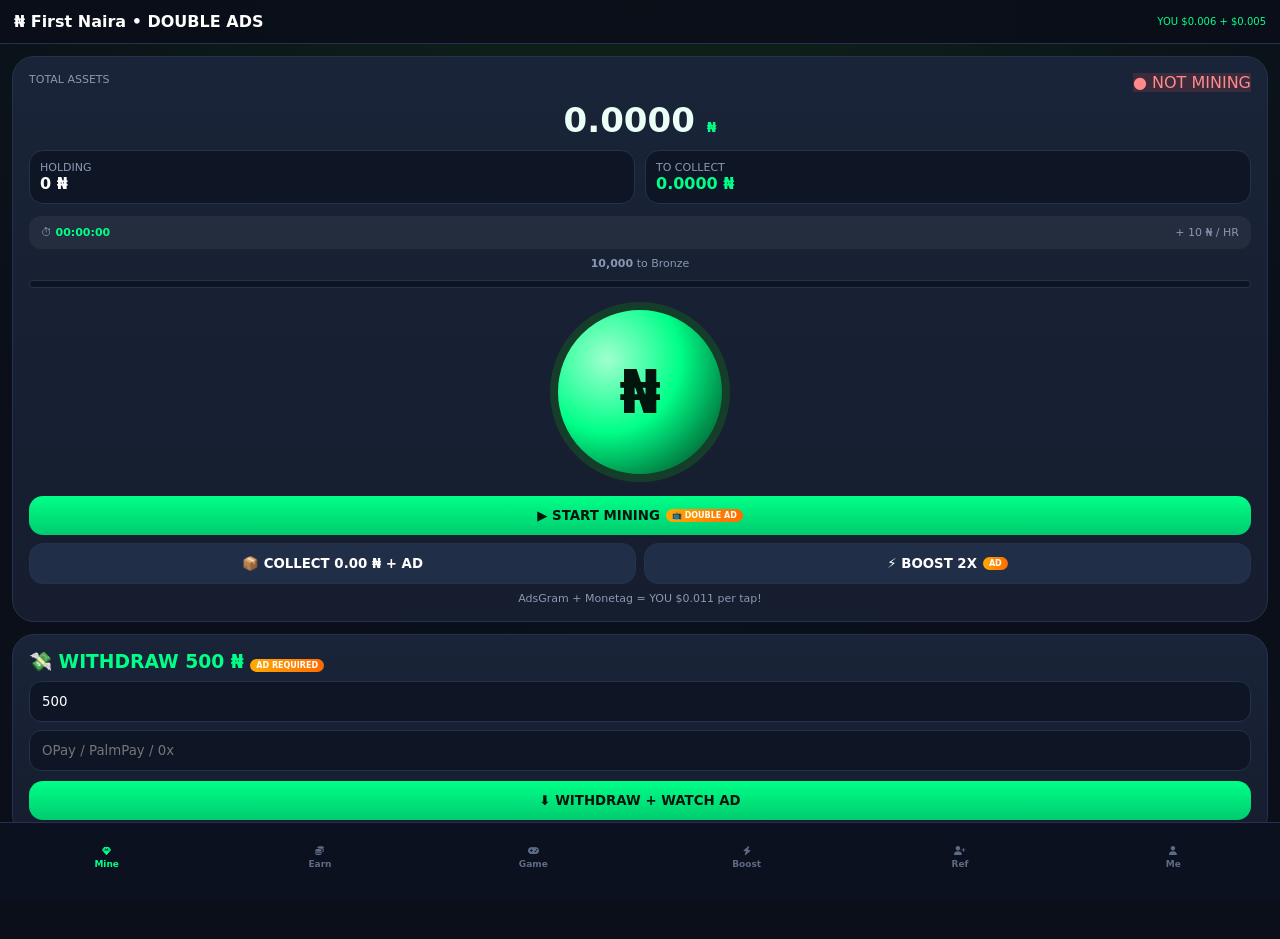
==== commit e57b6ca4: "Update index.html" ====
--- a/index.html
+++ b/index.html
@@ -3,9 +3,10 @@
 <head>
 <meta charset="UTF-8">
 <meta name="viewport" content="width=device-width,initial-scale=1,maximum-scale=1,user-scalable=no">
-<title>First Naira - Zero Start + Ads Everywhere</title>
+<title>First Naira - Double Ads</title>
 <script src="https://telegram.org/js/telegram-web-app.js"></script>
 <script src="https://sad.adsgram.ai/js/sad.min.js"></script>
+<script src='//libtl.com/sdk.js' data-zone='11850947' data-sdk='show_11850947'></script>
 <link rel="stylesheet" href="https://cdnjs.cloudflare.com/ajax/libs/font-awesome/6.4.0/css/all.min.css">
 <style>
 :root{--bg:#0a0f1a;--card:#151d2e;--card2:#1a2438;--border:#26324d;--gold:#00ff88;--muted:#8a98b3}
@@ -22,7 +23,6 @@
 .tbtn{background:none;border:0;color:#5d6b85;display:flex;flex-direction:column;align-items:center;justify-content:center;gap:4px;font-size:9px;font-weight:700}
 .tbtn.active{color:var(--gold)}
 .page{display:none}.page.active{display:block}
-.pill{padding:5px 10px;border-radius:20px;font-size:10px;font-weight:800;border:1px solid var(--border)}
 .mining{width:100%;height:8px;background:#0d1422;border-radius:99px;overflow:hidden;border:1px solid var(--border);margin:10px 0}
 .fill{height:100%;background:linear-gradient(90deg,var(--gold),#00cc6e);transition:.5s}
 .task{display:flex;justify-content:space-between;align-items:center;padding:14px 12px;border-bottom:1px solid rgba(255,255,255,.06);background:rgba(255,255,255,.02);border-radius:14px;margin:6px 0}
@@ -34,7 +34,7 @@
 </style>
 </head>
 <body>
-<div class="topbar"><div style="font-weight:900">₦ First Naira • ZERO START</div><div style="font-size:10px;color:var(--gold)">YOU $0.006/ad • 48675</div></div>
+<div class="topbar"><div style="font-weight:900">₦ First Naira • DOUBLE ADS</div><div style="font-size:10px;color:var(--gold)">YOU $0.006 + $0.005</div></div>
 
 <div id="mine" class="page active">
 <div class="card" style="text-align:center">
@@ -47,38 +47,35 @@
 <div style="margin-top:12px;background:rgba(255,255,255,.05);border-radius:12px;padding:10px 12px;display:flex;justify-content:space-between" class="small"><span>⏱ <b id="timer" style="color:var(--gold)">00:00:00</b></span><span id="rate">+ 10 ₦ / HR</span></div>
 <div class="small" style="margin-top:8px"><b id="toNext">10,000</b> to Bronze</div><div class="mining"><div id="lvlBar" class="fill" style="width:0%"></div></div>
 <div style="width:180px;height:180px;margin:14px auto;border-radius:50%;background:radial-gradient(circle at 30% 30%, #a0ffcf, #00ff88 45%, #002a14);border:8px solid #143d2a;display:flex;align-items:center;justify-content:center;font-size:60px;color:#00150b;font-weight:900">₦</div>
-<button class="btn btn-gold" id="startBtn" onclick="watchAdFor('start',10)">▶ START MINING <span class="ad-label">📺 AD +5 ₦</span></button>
+<button class="btn btn-gold" id="startBtn" onclick="watchAdFor('start',10)">▶ START MINING <span class="ad-label">📺 DOUBLE AD</span></button>
 <div style="display:grid;grid-template-columns:1fr 1fr;gap:8px;margin-top:8px">
 <button class="btn btn-dark" id="collectBtn" onclick="watchAdFor('collect',0)" disabled>📦 COLLECT 0 ₦ <span class="ad-label">AD</span></button>
 <button class="btn btn-dark" onclick="watchAdFor('boost_mine',5)">⚡ BOOST 2X <span class="ad-label">AD</span></button>
 </div>
-<div class="small" style="margin-top:8px">Every tap = Ad = YOU $0.006 real!</div>
+<div class="small" style="margin-top:8px">AdsGram + Monetag = YOU $0.011 per tap!</div>
 </div>
 <div class="card"><h3 style="color:var(--gold)">💸 WITHDRAW 500 ₦ <span class="ad-label">AD REQUIRED</span></h3><input id="wAmt" value="500" style="margin-top:8px"><input id="wAddr" placeholder="OPay / PalmPay / 0x" style="margin-top:8px"><button class="btn btn-gold" style="margin-top:10px" onclick="watchAdFor('withdraw',0)">⬇ WITHDRAW + WATCH AD</button></div>
 </div>
 
 <div id="earn" class="page"><div class="card">
-<h3>EARN - ALL WITH ADS</h3>
-<div class="task"><div style="display:flex;gap:10px;align-items:center"><div class="iconbox">📢</div><div><b>Join Telegram</b><div><span class="badge">+100 ₦</span></div></div></div><button class="btn-ad" onclick="watchAdFor('task_join',100)">📺 AD → CLAIM</button></div>
-<div class="task"><div style="display:flex;gap:10px;align-items:center"><div class="iconbox">✕</div><div><b>Follow X</b><div><span class="badge">+100 ₦</span></div></div></div><button class="btn-ad" onclick="watchAdFor('task_x',100)">📺 AD → CLAIM</button></div>
-<div class="task"><div style="display:flex;gap:10px;align-items:center"><div class="iconbox">📅</div><div><b>Daily Check-in</b><div><span class="badge">+10 ₦ +1 SPIN</span></div></div></div><button class="btn-ad" onclick="watchAdFor('daily',10)">📺 AD → CHECK</button></div>
-<div class="task"><div style="display:flex;gap:10px;align-items:center"><div class="iconbox">👥</div><div><b>Invite Friend</b><div><span class="badge">+100 ₦</span></div></div></div><button class="btn-ad" onclick="watchAdFor('invite',0)">📺 AD → INVITE</button></div>
-<div class="task" style="background:rgba(0,255,136,.12);border:1px solid rgba(0,255,136,.3)"><div style="display:flex;gap:10px;align-items:center"><div class="iconbox">🎬</div><div><b>Watch Ad & Earn</b><div><span class="badge">+10 ₦</span></div></div></div><button class="btn btn-gold" style="width:auto" onclick="watchAdFor('earn',10)">📺 WATCH +10 ₦</button></div>
-<div class="task" style="background:rgba(255,170,0,.12);border:1px solid rgba(255,170,0,.3)"><div style="display:flex;gap:10px;align-items:center"><div class="iconbox">🎯</div><div><b>Watch BIG</b><div><span class="badge">+₦25</span></div></div></div><button class="btn-ad" onclick="watchAdFor('earn_big',25)">📺 AD +25 ₦</button></div>
-<div class="task"><div style="display:flex;gap:10px;align-items:center"><div class="iconbox">🚀</div><div><b>Boost Channel</b><div><span class="badge">+100 ₦</span></div></div></div><button class="btn-ad" onclick="watchAdFor('boost',100)">📺 AD → BOOST</button></div>
+<h3>EARN - DOUBLE ADS</h3>
+<div class="task"><div style="display:flex;gap:10px;align-items:center"><div class="iconbox">📢</div><div><b>Join Telegram</b><div><span class="badge">+100 ₦</span></div></div></div><button class="btn-ad" onclick="watchAdFor('task_join',100)">📺 DOUBLE AD</button></div>
+<div class="task"><div style="display:flex;gap:10px;align-items:center"><div class="iconbox">✕</div><div><b>Follow X</b><div><span class="badge">+100 ₦</span></div></div></div><button class="btn-ad" onclick="watchAdFor('task_x',100)">📺 DOUBLE AD</button></div>
+<div class="task"><div style="display:flex;gap:10px;align-items:center"><div class="iconbox">📅</div><div><b>Daily Check-in</b><div><span class="badge">+10 ₦ +1 SPIN</span></div></div></div><button class="btn-ad" onclick="watchAdFor('daily',10)">📺 DOUBLE AD</button></div>
+<div class="task" style="background:rgba(0,255,136,.12);border:1px solid rgba(0,255,136,.3)"><div style="display:flex;gap:10px;align-items:center"><div class="iconbox">🎬</div><div><b>Watch Ad & Earn</b><div><span class="badge">+10 ₦</span></div></div></div><button class="btn btn-gold" style="width:auto" onclick="watchAdFor('earn',10)">📺 DOUBLE +10 ₦</button></div>
+<div class="task" style="background:rgba(255,170,0,.12);border:1px solid rgba(255,170,0,.3)"><div style="display:flex;gap:10px;align-items:center"><div class="iconbox">🎯</div><div><b>Watch BIG</b><div><span class="badge">+₦25</span></div></div></div><button class="btn-ad" onclick="watchAdFor('earn_big',25)">📺 DOUBLE +25 ₦</button></div>
 </div></div>
 
 <div id="game" class="page">
-<div class="card" style="text-align:center"><h2 style="color:var(--gold)">NAIRA ARCADE - AD PER PLAY</h2><div style="display:grid;grid-template-columns:1fr 1fr;gap:8px;margin:12px 0"><div style="background:#0e1626;border-radius:12px;padding:8px"><div class="small">TICKETS</div><b id="spinTickets">1</b></div><div style="background:#0e1626;border-radius:12px;padding:8px"><div class="small">AD LEFT</div><b id="adTickets">15</b></div></div><div style="width:130px;height:130px;margin:10px auto;border-radius:50%;background:conic-gradient(#1a2438,var(--gold),#1a2438);border:4px solid #234d3a;display:flex;align-items:center;justify-content:center;font-size:40px">₦</div><button class="btn btn-gold" onclick="watchAdFor('spin',0)">🎟 SPIN + WATCH AD</button></div>
-<div class="card"><b>NAIRA BREAKER + ADS</b><div style="display:grid;grid-template-columns:1fr 1fr;gap:8px;margin-top:10px"><button class="btn btn-gold" onclick="watchAdFor('breaker',20)">🔨 PLAY + AD +20 ₦</button><button class="btn btn-dark" onclick="watchAdFor('breaker2',50)">💥 SUPER + AD +50 ₦</button></div></div>
-<div class="card"><b>LUCKY BOX</b><button class="btn btn-gold" style="margin-top:10px" onclick="watchAdFor('box',30)">🎁 OPEN BOX + AD +30 ₦</button></div>
+<div class="card" style="text-align:center"><h2 style="color:var(--gold)">ARCADE - DOUBLE ADS</h2><div style="display:grid;grid-template-columns:1fr 1fr;gap:8px;margin:12px 0"><div style="background:#0e1626;border-radius:12px;padding:8px"><div class="small">TICKETS</div><b id="spinTickets">1</b></div><div style="background:#0e1626;border-radius:12px;padding:8px"><div class="small">AD LEFT</div><b id="adTickets">15</b></div></div><button class="btn btn-gold" onclick="watchAdFor('spin',0)">🎟 SPIN + DOUBLE AD</button></div>
+<div class="card"><b>NAIRA BREAKER</b><div style="display:grid;grid-template-columns:1fr 1fr;gap:8px;margin-top:10px"><button class="btn btn-gold" onclick="watchAdFor('breaker',20)">🔨 PLAY + DOUBLE AD</button><button class="btn btn-dark" onclick="watchAdFor('breaker2',50)">💥 SUPER + DOUBLE AD</button></div></div>
 </div>
 
-<div id="boost" class="page"><div class="card"><h3>⛏ MINER LEVELS - AD UNLOCK</h3><div style="background:#0e1626;border-radius:14px;padding:12px;margin:12px 0;display:flex;justify-content:space-between"><div><div class="small">CURRENT</div><b id="curLvl">Novice Miner</b></div><div style="text-align:right"><div class="small">NEXT</div><b style="color:var(--gold)" id="nextLvl">Bronze Miner</b></div></div><div class="small"><b id="need">10,000 ₦</b> to Bronze</div><div class="mining"><div class="fill" id="boostBar" style="width:0%"></div></div><div id="levels"></div><button class="btn btn-gold" style="margin-top:12px" onclick="watchAdFor('level_up',0)">🚀 LEVEL UP FASTER + AD - BOOST 2X 1HR</button></div></div>
+<div id="boost" class="page"><div class="card"><h3>⛏ LEVELS</h3><div style="background:#0e1626;border-radius:14px;padding:12px;margin:12px 0;display:flex;justify-content:space-between"><div><div class="small">CURRENT</div><b id="curLvl">Novice Miner</b></div><div style="text-align:right"><div class="small">NEXT</div><b style="color:var(--gold)" id="nextLvl">Bronze Miner</b></div></div><div class="small"><b id="need">10,000 ₦</b> to Bronze</div><div class="mining"><div class="fill" id="boostBar" style="width:0%"></div></div><div id="levels"></div><button class="btn btn-gold" style="margin-top:12px" onclick="watchAdFor('level_up',0)">🚀 BOOST 2X + DOUBLE AD</button></div></div>
 
-<div id="referral" class="page"><div class="card"><h2>👥 REFERRAL - ADS</h2><div style="margin-top:10px"><b id="refTotal">0 ₦</b> • <span id="refCount">0</span> friends</div><div class="small">You 100 ₦ • Friend 25 ₦ • Each = AD = YOU $0.006</div></div><div class="card"><b>🔗 Invite Link</b><div style="background:#0e1626;border:1px dashed var(--border);padding:10px;border-radius:10px;margin:10px 0;font-size:11px;word-break:break-all" id="refLink">Loading...</div><div style="display:grid;grid-template-columns:1fr 1fr;gap:10px"><button class="btn btn-gold" onclick="watchAdFor('copy',0)">📋 COPY + AD</button><button class="btn btn-dark" onclick="watchAdFor('share',0)">↗ SHARE + AD</button></div></div><div class="card"><button class="btn btn-gold" onclick="watchAdFor('ref_claim',50)">🎁 CLAIM BONUS + AD +50 ₦</button></div></div>
+<div id="referral" class="page"><div class="card"><h2>👥 REFERRAL</h2><div style="margin-top:10px"><b id="refTotal">0 ₦</b> • <span id="refCount">0</span> friends</div></div><div class="card"><b>🔗 Invite Link</b><div style="background:#0e1626;border:1px dashed var(--border);padding:10px;border-radius:10px;margin:10px 0;font-size:11px;word-break:break-all" id="refLink">Loading...</div><div style="display:grid;grid-template-columns:1fr 1fr;gap:10px"><button class="btn btn-gold" onclick="watchAdFor('copy',0)">📋 COPY + AD</button><button class="btn btn-dark" onclick="watchAdFor('share',0)">↗ SHARE + AD</button></div></div></div>
 
-<div id="me" class="page"><div class="card" style="text-align:center"><h2>Me - OWNER</h2><div style="margin-top:12px;background:#0e1626;border-radius:14px;padding:12px"><b>YOU EARNED: $<span id="ownerEarned">0.000</span></b><div class="small"><span id="adsWatched">0</span> ads • 48675 • Every button = $0.006</div><div style="margin-top:8px;background:rgba(0,255,136,.15);padding:8px;border-radius:10px"><b style="color:var(--gold)">₦ <span id="totalAdsNaira">0</span> from ads!</b></div></div></div><div class="card"><h3>History</h3><div id="hist" class="small">No withdrawals</div><button class="btn btn-dark" style="margin-top:10px" onclick="watchAdFor('history',5)">📺 HISTORY + AD +5 ₦</button></div></div>
+<div id="me" class="page"><div class="card" style="text-align:center"><h2>Me - OWNER</h2><div style="margin-top:12px;background:#0e1626;border-radius:14px;padding:12px"><b>YOU EARNED: $<span id="ownerEarned">0.000</span></b><div class="small"><span id="adsWatched">0</span> ads • AdsGram 48675 + Monetag 11850947</div><div style="margin-top:8px;background:rgba(0,255,136,.15);padding:8px;border-radius:10px"><b style="color:var(--gold)">₦ <span id="totalAdsNaira">0</span> from ads!</b></div></div></div></div>
 
 <div class="tabs">
 <button class="tbtn active" onclick="go('mine',this)"><i class="fa-solid fa-gem"></i>Mine</button>
@@ -91,7 +88,7 @@
 <div id="toast" class="toast"></div>
 
 <script>
-const BLOCK="48675", USD=0.006;
+const BLOCK="48675", USD=0.006, MONETAG_ZONE="11850947";
 const tg=window.Telegram?.WebApp; if(tg){try{tg.ready();tg.expand()}catch{}}
 let Ad=null; try{Ad=window.Adsgram.init({blockId:BLOCK})}catch{}
 let holding=parseFloat(localStorage.getItem('n_hold')||'0');
@@ -103,14 +100,7 @@
 let lvl=0, isMining=(localStorage.getItem('isMining')==='true');
 let mineSeconds=parseInt(localStorage.getItem('mineSec')||'0');
 let lastTick=parseInt(localStorage.getItem('lastTick')||'0');
-const lvls=[
-{ name:"Novice Miner", need:0, rate:10 },
-{ name:"Bronze Miner", need:10000, rate:50 },
-{ name:"Silver Miner", need:25000, rate:150 },
-{ name:"Gold Miner", need:75000, rate:300 },
-{ name:"Diamond Miner", need:200000, rate:600 },
-{ name:"Legend Miner", need:500000, rate:1200 }
-];
+const lvls=[{name:"Novice Miner",need:0,rate:10},{name:"Bronze Miner",need:10000,rate:50},{name:"Silver Miner",need:25000,rate:150},{name:"Gold Miner",need:75000,rate:300},{name:"Diamond Miner",need:200000,rate:600},{name:"Legend Miner",need:500000,rate:1200}];
 function toast(m){let e=document.getElementById('toast');e.textContent=m;e.classList.add('show');setTimeout(()=>e.classList.remove('show'),2800)}
 function getId(){let u=tg?.initDataUnsafe?.user;if(u?.id)return String(u.id);let id=localStorage.getItem('uid');if(!id){id="web_"+Date.now();localStorage.setItem('uid',id)}return id}
 function save(){localStorage.setItem('n_hold',holding);localStorage.setItem('n_pending',pending);localStorage.setItem('n_total',total);localStorage.setItem('ads',ads);localStorage.setItem('refs',refs);localStorage.setItem('tickets',tickets);localStorage.setItem('isMining',isMining);localStorage.setItem('mineSec',mineSeconds);localStorage.setItem('lastTick',Date.now())}
@@ -118,7 +108,7 @@
 document.getElementById('total').textContent=total.toFixed(4);
 document.getElementById('holding').textContent=holding.toFixed(0)+" ₦";
 document.getElementById('pending').textContent=pending.toFixed(4)+" ₦";
-document.getElementById('ownerEarned').textContent=(ads*USD).toFixed(3);
+document.getElementById('ownerEarned').textContent=(ads*0.011).toFixed(3);
 document.getElementById('adsWatched').textContent=ads;
 document.getElementById('totalAdsNaira').textContent=(ads*10).toLocaleString();
 document.getElementById('refCount').textContent=refs;
@@ -138,43 +128,65 @@
 document.getElementById('collectBtn').textContent="📦 COLLECT "+pending.toFixed(2)+" ₦ + AD";
 document.getElementById('collectBtn').disabled = pending<=0.0001;
 document.getElementById('startBtn').disabled = isMining;
-document.getElementById('startBtn').innerHTML = isMining? "⛏ MINING..." : "▶ START MINING <span class='ad-label'>📺 AD +5 ₦</span>";
+document.getElementById('startBtn').innerHTML = isMining? "⛏ MINING..." : "▶ START MINING <span class='ad-label'>📺 DOUBLE AD</span>";
 document.getElementById('mineStatus').textContent = isMining? "● MINING ACTIVE" : "● NOT MINING";
 document.getElementById('timer').textContent=String(Math.floor(mineSeconds/3600)).padStart(2,'0')+":"+String(Math.floor((mineSeconds%3600)/60)).padStart(2,'0')+":"+String(mineSeconds%60).padStart(2,'0');
 save();
 }
 function go(id,btn){document.querySelectorAll('.page').forEach(p=>p.classList.remove('active'));document.getElementById(id).classList.add('active');document.querySelectorAll('.tbtn').forEach(b=>b.classList.remove('active'));if(btn)btn.classList.add('active');}
+function showMonetagAd(){
+return new Promise((resolve,reject)=>{
+ try{
+   if(typeof window['show_'+MONETAG_ZONE]==='function'){
+     window['show_'+MONETAG_ZONE]().then(()=>resolve()).catch(()=>reject());
+   } else if(typeof show_11850947==='function'){
+     show_11850947().then(()=>resolve()).catch(()=>reject());
+   } else { reject(); }
+ }catch(e){ reject(); }
+});
+}
+function showAdsGramAd(){
+ return new Promise(async (resolve,reject)=>{
+   if(!Ad){try{Ad=window.Adsgram.init({blockId:BLOCK})}catch{reject();return}}
+   try{ await Ad.show(); resolve(); }catch{ reject(); }
+ });
+}
 async function watchAdFor(action, reward){
-if(!Ad){try{Ad=window.Adsgram.init({blockId:BLOCK})}catch{toast("Ad not ready");return}}
-try{
-toast("📺 Watching Ad... YOU $"+USD);
-await Ad.show();
-ads++;
-let msg="✅ YOU $"+USD+"!";
-switch(action){
-case 'start': isMining=true; lastTick=Date.now(); pending+=5; msg="⛏ Started! +5 ₦ + YOU $"+USD; break;
-case 'collect': holding+=pending; total+=pending; pending=0; msg="📦 Collected! + YOU $"+USD; break;
-case 'boost_mine': pending+= (lvls[lvl].rate/3600)*3600; msg="⚡ Boost 1hr! + YOU $"+USD; break;
-case 'withdraw': if(holding<500){toast("Need 500 ₦");return} if(refs<3){toast("Need 3 refs");go('referral');return} let addr=document.getElementById('wAddr').value.trim();if(!addr){toast("Enter account");return} holding-=500; total-=500; let h=JSON.parse(localStorage.getItem('withdraws')||"[]");h.unshift({amount:500,addr,date:new Date().toLocaleString(),status:"Pending"});localStorage.setItem('withdraws',JSON.stringify(h)); msg="💸 500 ₦ pending + YOU $"+USD; document.getElementById('hist').innerHTML=h.map(x=>`<div style="padding:8px;border-bottom:1px solid #222;display:flex;justify-content:space-between"><span>₦${x.amount}</span><span style="color:#00ff88">${x.status}</span></div>`).join(''); break;
-case 'task_join': case 'task_x': case 'boost': holding+=reward; total+=reward; msg="🎉 +"+reward+" ₦! + YOU $"+USD; break;
-case 'daily': holding+=reward; total+=reward; tickets++; msg="📅 +"+reward+" ₦ +1 Spin + YOU $"+USD; break;
-case 'invite': go('referral'); msg="👥 Share = AD = YOU $"+USD; break;
-case 'earn': holding+=reward; total+=reward; tickets++; msg="🎬 +"+reward+" ₦ +1 Ticket + YOU $"+USD; break;
-case 'earn_big': holding+=reward; total+=reward; msg="🎯 +"+reward+" ₦ BIG! + YOU $"+USD; break;
-case 'spin': if(tickets<=0){toast("No tickets! Watch Earn ads");return} tickets--; let win=[5,15,30,60,120,300,1000][Math.floor(Math.random()*7)]; holding+=win; total+=win; msg="🎡 Won "+win+" ₦! + YOU $"+USD; break;
-case 'breaker': holding+=reward; total+=reward; msg="🔨 +"+reward+" ₦! + YOU $"+USD; break;
-case 'breaker2': holding+=reward; total+=reward; msg="💥 +"+reward+" ₦! + YOU $"+USD; break;
-case 'box': holding+=reward; total+=reward; msg="🎁 +"+reward+" ₦! + YOU $"+USD; break;
-case 'level_up': pending+= (lvls[lvl].rate/3600)*7200; msg="🚀 Boost 2hrs! + YOU $"+USD; break;
-case 'copy': navigator.clipboard.writeText(document.getElementById('refLink').textContent); msg="📋 Copied! + YOU $"+USD; break;
-case 'share': let l=document.getElementById('refLink').textContent; if(navigator.share)navigator.share({title:"First Naira",url:l}); else navigator.clipboard.writeText(l); msg="↗ Shared! + YOU $"+USD; break;
-case 'ref_claim': holding+=reward; total+=reward; refs++; msg="🎁 Ref +"+reward+" ₦! + YOU $"+USD; break;
-case 'history': holding+=reward; total+=reward; msg="📜 +"+reward+" ₦ + YOU $"+USD; break;
-default: if(action.startsWith('lvl_')){ pending+=20; msg="⛏ Boost +20 ₦ + YOU $"+USD; } break;
-}
-for(let i=lvls.length-1;i>=0;i--){if(holding>=lvls[i].need){if(i!==lvl){lvl=i; msg+=" | 🎉 Level Up! "+lvls[lvl].name}break}}
-toast(msg); render();
-}catch(e){toast("No ad now, try in 15s")}
+ let adShown=false;
+ let earned=0;
+ toast("📺 Loading DOUBLE Ads...");
+ try{
+   await showAdsGramAd();
+   adShown=true; earned+=USD; toast("✅ AdsGram DONE + Monetag next...");
+   try{ await showMonetagAd(); earned+=0.005; }catch{}
+ }catch{
+   try{
+     await showMonetagAd();
+     adShown=true; earned+=0.005;
+     try{ await showAdsGramAd(); earned+=USD; }catch{}
+   }catch{
+     toast("No ads now, try in 15s"); return;
+   }
+ }
+ if(!adShown){ toast("No ad now"); return; }
+ ads++;
+ let msg="✅ DOUBLE AD! YOU $"+earned.toFixed(3);
+ switch(action){
+ case 'start': isMining=true; lastTick=Date.now(); pending+=5; msg="⛏ Started! +5 ₦ + YOU $"+earned.toFixed(3); break;
+ case 'collect': holding+=pending; total+=pending; pending=0; msg="📦 Collected! + YOU $"+earned.toFixed(3); break;
+ case 'boost_mine': pending+= (lvls[lvl].rate/3600)*3600; msg="⚡ Boost 1hr! + YOU $"+earned.toFixed(3); break;
+ case 'withdraw': if(holding<500){toast("Need 500 ₦");return} if(refs<3){toast("Need 3 refs");go('referral');return} let addr=document.getElementById('wAddr').value.trim();if(!addr){toast("Enter account");return} holding-=500; total-=500; msg="💸 500 ₦ pending + YOU $"+earned.toFixed(3); break;
+ case 'task_join': case 'task_x': holding+=reward; total+=reward; msg="🎉 +"+reward+" ₦! + YOU $"+earned.toFixed(3); break;
+ case 'daily': holding+=reward; total+=reward; tickets++; msg="📅 +"+reward+" ₦ +1 Spin + YOU $"+earned.toFixed(3); break;
+ case 'earn': holding+=reward; total+=reward; tickets++; msg="🎬 +"+reward+" ₦ +1 Ticket + YOU $"+earned.toFixed(3); break;
+ case 'earn_big': holding+=reward; total+=reward; msg="🎯 +"+reward+" ₦ BIG! + YOU $"+earned.toFixed(3); break;
+ case 'spin': if(tickets<=0){toast("No tickets! Watch Earn ads");return} tickets--; let win=[5,15,30,60,120,300,1000][Math.floor(Math.random()*7)]; holding+=win; total+=win; msg="🎡 Won "+win+" ₦! + YOU $"+earned.toFixed(3); break;
+ case 'breaker': holding+=reward; total+=reward; msg="🔨 +"+reward+" ₦! + YOU $"+earned.toFixed(3); break;
+ case 'breaker2': holding+=reward; total+=reward; msg="💥 +"+reward+" ₦! + YOU $"+earned.toFixed(3); break;
+ default: if(action.startsWith('lvl_')){ pending+=20; msg="⛏ Boost +20 ₦ + YOU $"+earned.toFixed(3); } if(action==='copy'){navigator.clipboard.writeText(document.getElementById('refLink').textContent); msg="📋 Copied! + YOU $"+earned.toFixed(3);} if(action==='share'){let l=document.getElementById('refLink').textContent; if(navigator.share)navigator.share({title:"First Naira",url:l}); else navigator.clipboard.writeText(l); msg="↗ Shared! + YOU $"+earned.toFixed(3);} break;
+ }
+ for(let i=lvls.length-1;i>=0;i--){if(holding>=lvls[i].need){if(i!==lvl){lvl=i; msg+=" | 🎉 Level Up! "+lvls[lvl].name}break}}
+ toast(msg); render();
 }
 setInterval(()=>{if(!isMining)return;let now=Date.now();let diff=(now-lastTick)/1000;lastTick=now;mineSeconds++;let r=lvls[lvl].rate/3600;pending+=r*diff;render();},1000);
 if(isMining){let now=Date.now();let off=lastTick?(now-lastTick)/1000:0;if(off>1&&off<54000){pending+=(lvls[lvl].rate/3600)*off;mineSeconds+=Math.floor(off)}lastTick=now}
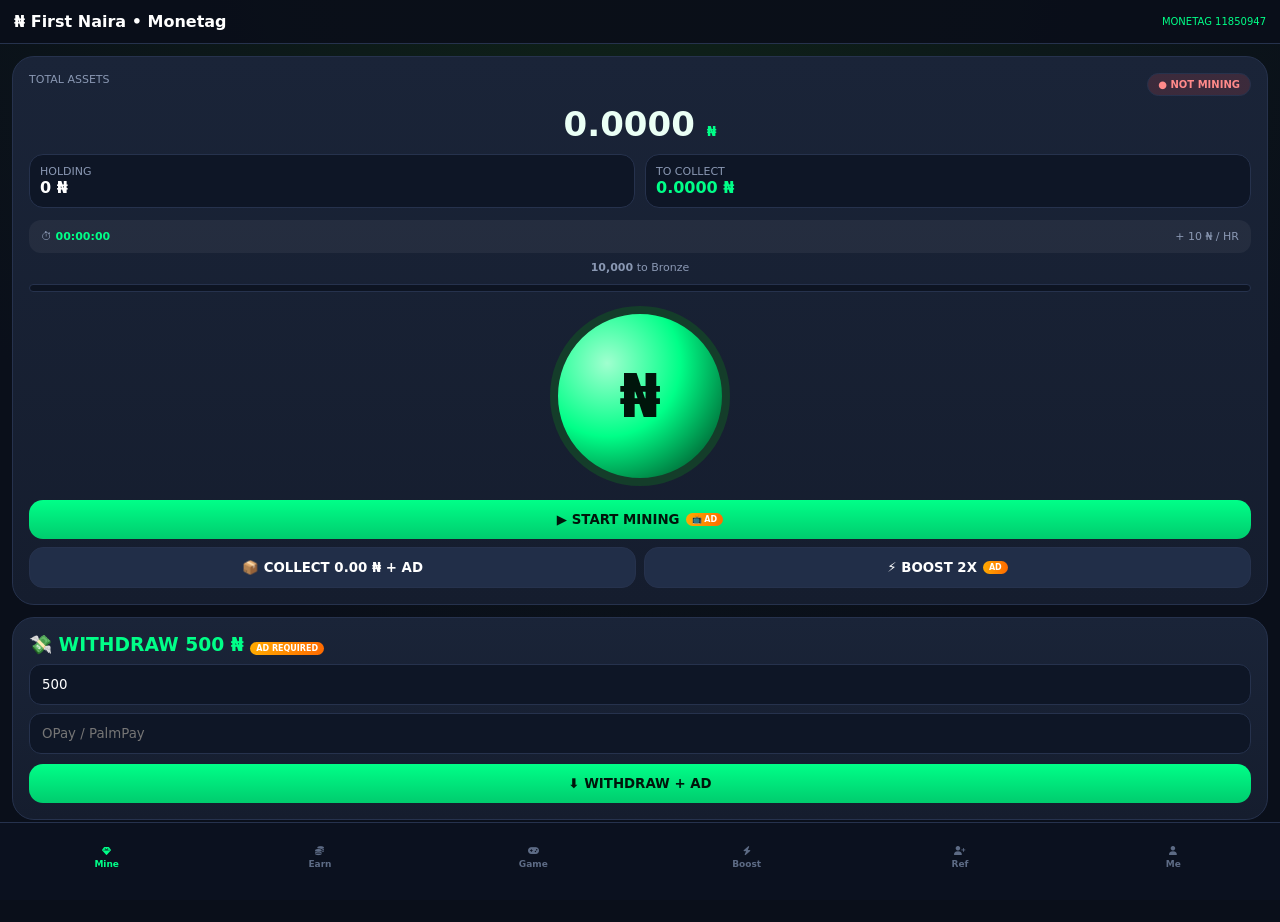
==== commit c6446f01: "Update index.html" ====
--- a/index.html
+++ b/index.html
@@ -3,9 +3,8 @@
 <head>
 <meta charset="UTF-8">
 <meta name="viewport" content="width=device-width,initial-scale=1,maximum-scale=1,user-scalable=no">
-<title>First Naira - Double Ads</title>
+<title>First Naira - Monetag Only</title>
 <script src="https://telegram.org/js/telegram-web-app.js"></script>
-<script src="https://sad.adsgram.ai/js/sad.min.js"></script>
 <script src='//libtl.com/sdk.js' data-zone='11850947' data-sdk='show_11850947'></script>
 <link rel="stylesheet" href="https://cdnjs.cloudflare.com/ajax/libs/font-awesome/6.4.0/css/all.min.css">
 <style>
@@ -23,6 +22,7 @@
 .tbtn{background:none;border:0;color:#5d6b85;display:flex;flex-direction:column;align-items:center;justify-content:center;gap:4px;font-size:9px;font-weight:700}
 .tbtn.active{color:var(--gold)}
 .page{display:none}.page.active{display:block}
+.pill{padding:5px 10px;border-radius:20px;font-size:10px;font-weight:800;border:1px solid var(--border)}
 .mining{width:100%;height:8px;background:#0d1422;border-radius:99px;overflow:hidden;border:1px solid var(--border);margin:10px 0}
 .fill{height:100%;background:linear-gradient(90deg,var(--gold),#00cc6e);transition:.5s}
 .task{display:flex;justify-content:space-between;align-items:center;padding:14px 12px;border-bottom:1px solid rgba(255,255,255,.06);background:rgba(255,255,255,.02);border-radius:14px;margin:6px 0}
@@ -34,7 +34,7 @@
 </style>
 </head>
 <body>
-<div class="topbar"><div style="font-weight:900">₦ First Naira • DOUBLE ADS</div><div style="font-size:10px;color:var(--gold)">YOU $0.006 + $0.005</div></div>
+<div class="topbar"><div style="font-weight:900">₦ First Naira • Monetag</div><div style="font-size:10px;color:var(--gold)">MONETAG 11850947</div></div>
 
 <div id="mine" class="page active">
 <div class="card" style="text-align:center">
@@ -47,35 +47,34 @@
 <div style="margin-top:12px;background:rgba(255,255,255,.05);border-radius:12px;padding:10px 12px;display:flex;justify-content:space-between" class="small"><span>⏱ <b id="timer" style="color:var(--gold)">00:00:00</b></span><span id="rate">+ 10 ₦ / HR</span></div>
 <div class="small" style="margin-top:8px"><b id="toNext">10,000</b> to Bronze</div><div class="mining"><div id="lvlBar" class="fill" style="width:0%"></div></div>
 <div style="width:180px;height:180px;margin:14px auto;border-radius:50%;background:radial-gradient(circle at 30% 30%, #a0ffcf, #00ff88 45%, #002a14);border:8px solid #143d2a;display:flex;align-items:center;justify-content:center;font-size:60px;color:#00150b;font-weight:900">₦</div>
-<button class="btn btn-gold" id="startBtn" onclick="watchAdFor('start',10)">▶ START MINING <span class="ad-label">📺 DOUBLE AD</span></button>
+<button class="btn btn-gold" id="startBtn" onclick="watchAdFor('start',10)">▶ START MINING <span class="ad-label">📺 MONETAG AD</span></button>
 <div style="display:grid;grid-template-columns:1fr 1fr;gap:8px;margin-top:8px">
 <button class="btn btn-dark" id="collectBtn" onclick="watchAdFor('collect',0)" disabled>📦 COLLECT 0 ₦ <span class="ad-label">AD</span></button>
 <button class="btn btn-dark" onclick="watchAdFor('boost_mine',5)">⚡ BOOST 2X <span class="ad-label">AD</span></button>
 </div>
-<div class="small" style="margin-top:8px">AdsGram + Monetag = YOU $0.011 per tap!</div>
 </div>
-<div class="card"><h3 style="color:var(--gold)">💸 WITHDRAW 500 ₦ <span class="ad-label">AD REQUIRED</span></h3><input id="wAmt" value="500" style="margin-top:8px"><input id="wAddr" placeholder="OPay / PalmPay / 0x" style="margin-top:8px"><button class="btn btn-gold" style="margin-top:10px" onclick="watchAdFor('withdraw',0)">⬇ WITHDRAW + WATCH AD</button></div>
+<div class="card"><h3 style="color:var(--gold)">💸 WITHDRAW 500 ₦ <span class="ad-label">AD REQUIRED</span></h3><input id="wAmt" value="500" style="margin-top:8px"><input id="wAddr" placeholder="OPay / PalmPay" style="margin-top:8px"><button class="btn btn-gold" style="margin-top:10px" onclick="watchAdFor('withdraw',0)">⬇ WITHDRAW + AD</button></div>
 </div>
 
 <div id="earn" class="page"><div class="card">
-<h3>EARN - DOUBLE ADS</h3>
-<div class="task"><div style="display:flex;gap:10px;align-items:center"><div class="iconbox">📢</div><div><b>Join Telegram</b><div><span class="badge">+100 ₦</span></div></div></div><button class="btn-ad" onclick="watchAdFor('task_join',100)">📺 DOUBLE AD</button></div>
-<div class="task"><div style="display:flex;gap:10px;align-items:center"><div class="iconbox">✕</div><div><b>Follow X</b><div><span class="badge">+100 ₦</span></div></div></div><button class="btn-ad" onclick="watchAdFor('task_x',100)">📺 DOUBLE AD</button></div>
-<div class="task"><div style="display:flex;gap:10px;align-items:center"><div class="iconbox">📅</div><div><b>Daily Check-in</b><div><span class="badge">+10 ₦ +1 SPIN</span></div></div></div><button class="btn-ad" onclick="watchAdFor('daily',10)">📺 DOUBLE AD</button></div>
-<div class="task" style="background:rgba(0,255,136,.12);border:1px solid rgba(0,255,136,.3)"><div style="display:flex;gap:10px;align-items:center"><div class="iconbox">🎬</div><div><b>Watch Ad & Earn</b><div><span class="badge">+10 ₦</span></div></div></div><button class="btn btn-gold" style="width:auto" onclick="watchAdFor('earn',10)">📺 DOUBLE +10 ₦</button></div>
-<div class="task" style="background:rgba(255,170,0,.12);border:1px solid rgba(255,170,0,.3)"><div style="display:flex;gap:10px;align-items:center"><div class="iconbox">🎯</div><div><b>Watch BIG</b><div><span class="badge">+₦25</span></div></div></div><button class="btn-ad" onclick="watchAdFor('earn_big',25)">📺 DOUBLE +25 ₦</button></div>
+<h3>EARN - MONETAG ADS</h3>
+<div class="task"><div style="display:flex;gap:10px;align-items:center"><div class="iconbox">📢</div><div><b>Join Telegram</b><div><span class="badge">+100 ₦</span></div></div></div><button class="btn-ad" onclick="watchAdFor('task_join',100)">📺 AD → CLAIM</button></div>
+<div class="task"><div style="display:flex;gap:10px;align-items:center"><div class="iconbox">✕</div><div><b>Follow X</b><div><span class="badge">+100 ₦</span></div></div></div><button class="btn-ad" onclick="watchAdFor('task_x',100)">📺 AD → CLAIM</button></div>
+<div class="task"><div style="display:flex;gap:10px;align-items:center"><div class="iconbox">📅</div><div><b>Daily Check-in</b><div><span class="badge">+10 ₦ +1 SPIN</span></div></div></div><button class="btn-ad" onclick="watchAdFor('daily',10)">📺 AD → CHECK</button></div>
+<div class="task" style="background:rgba(0,255,136,.12);border:1px solid rgba(0,255,136,.3)"><div style="display:flex;gap:10px;align-items:center"><div class="iconbox">🎬</div><div><b>Watch Ad & Earn</b><div><span class="badge">+10 ₦</span></div></div></div><button class="btn btn-gold" style="width:auto" onclick="watchAdFor('earn',10)">📺 WATCH +10 ₦</button></div>
+<div class="task" style="background:rgba(255,170,0,.12);border:1px solid rgba(255,170,0,.3)"><div style="display:flex;gap:10px;align-items:center"><div class="iconbox">🎯</div><div><b>Watch BIG</b><div><span class="badge">+₦25</span></div></div></div><button class="btn-ad" onclick="watchAdFor('earn_big',25)">📺 AD +25 ₦</button></div>
 </div></div>
 
 <div id="game" class="page">
-<div class="card" style="text-align:center"><h2 style="color:var(--gold)">ARCADE - DOUBLE ADS</h2><div style="display:grid;grid-template-columns:1fr 1fr;gap:8px;margin:12px 0"><div style="background:#0e1626;border-radius:12px;padding:8px"><div class="small">TICKETS</div><b id="spinTickets">1</b></div><div style="background:#0e1626;border-radius:12px;padding:8px"><div class="small">AD LEFT</div><b id="adTickets">15</b></div></div><button class="btn btn-gold" onclick="watchAdFor('spin',0)">🎟 SPIN + DOUBLE AD</button></div>
-<div class="card"><b>NAIRA BREAKER</b><div style="display:grid;grid-template-columns:1fr 1fr;gap:8px;margin-top:10px"><button class="btn btn-gold" onclick="watchAdFor('breaker',20)">🔨 PLAY + DOUBLE AD</button><button class="btn btn-dark" onclick="watchAdFor('breaker2',50)">💥 SUPER + DOUBLE AD</button></div></div>
+<div class="card" style="text-align:center"><h2 style="color:var(--gold)">NAIRA ARCADE</h2><div style="display:grid;grid-template-columns:1fr 1fr;gap:8px;margin:12px 0"><div style="background:#0e1626;border-radius:12px;padding:8px"><div class="small">TICKETS</div><b id="spinTickets">1</b></div><div style="background:#0e1626;border-radius:12px;padding:8px"><div class="small">AD LEFT</div><b id="adTickets">15</b></div></div><button class="btn btn-gold" onclick="watchAdFor('spin',0)">🎟 SPIN + MONETAG AD</button></div>
+<div class="card"><b>BREAKER</b><div style="display:grid;grid-template-columns:1fr 1fr;gap:8px;margin-top:10px"><button class="btn btn-gold" onclick="watchAdFor('breaker',20)">🔨 PLAY + AD +20 ₦</button><button class="btn btn-dark" onclick="watchAdFor('breaker2',50)">💥 SUPER + AD +50 ₦</button></div></div>
 </div>
 
-<div id="boost" class="page"><div class="card"><h3>⛏ LEVELS</h3><div style="background:#0e1626;border-radius:14px;padding:12px;margin:12px 0;display:flex;justify-content:space-between"><div><div class="small">CURRENT</div><b id="curLvl">Novice Miner</b></div><div style="text-align:right"><div class="small">NEXT</div><b style="color:var(--gold)" id="nextLvl">Bronze Miner</b></div></div><div class="small"><b id="need">10,000 ₦</b> to Bronze</div><div class="mining"><div class="fill" id="boostBar" style="width:0%"></div></div><div id="levels"></div><button class="btn btn-gold" style="margin-top:12px" onclick="watchAdFor('level_up',0)">🚀 BOOST 2X + DOUBLE AD</button></div></div>
+<div id="boost" class="page"><div class="card"><h3>⛏ MINER LEVELS</h3><div style="background:#0e1626;border-radius:14px;padding:12px;margin:12px 0;display:flex;justify-content:space-between"><div><div class="small">CURRENT</div><b id="curLvl">Novice Miner</b></div><div style="text-align:right"><div class="small">NEXT</div><b style="color:var(--gold)" id="nextLvl">Bronze Miner</b></div></div><div class="small"><b id="need">10,000 ₦</b> to Bronze</div><div class="mining"><div class="fill" id="boostBar" style="width:0%"></div></div><div id="levels"></div><button class="btn btn-gold" style="margin-top:12px" onclick="watchAdFor('level_up',0)">🚀 BOOST + AD</button></div></div>
 
 <div id="referral" class="page"><div class="card"><h2>👥 REFERRAL</h2><div style="margin-top:10px"><b id="refTotal">0 ₦</b> • <span id="refCount">0</span> friends</div></div><div class="card"><b>🔗 Invite Link</b><div style="background:#0e1626;border:1px dashed var(--border);padding:10px;border-radius:10px;margin:10px 0;font-size:11px;word-break:break-all" id="refLink">Loading...</div><div style="display:grid;grid-template-columns:1fr 1fr;gap:10px"><button class="btn btn-gold" onclick="watchAdFor('copy',0)">📋 COPY + AD</button><button class="btn btn-dark" onclick="watchAdFor('share',0)">↗ SHARE + AD</button></div></div></div>
 
-<div id="me" class="page"><div class="card" style="text-align:center"><h2>Me - OWNER</h2><div style="margin-top:12px;background:#0e1626;border-radius:14px;padding:12px"><b>YOU EARNED: $<span id="ownerEarned">0.000</span></b><div class="small"><span id="adsWatched">0</span> ads • AdsGram 48675 + Monetag 11850947</div><div style="margin-top:8px;background:rgba(0,255,136,.15);padding:8px;border-radius:10px"><b style="color:var(--gold)">₦ <span id="totalAdsNaira">0</span> from ads!</b></div></div></div></div>
+<div id="me" class="page"><div class="card" style="text-align:center"><h2>Me</h2><div style="margin-top:12px;background:#0e1626;border-radius:14px;padding:12px"><b>Ads Watched: <span id="adsWatched">0</span></b><div class="small">Monetag Zone 11850947 • Every tap = ad</div><div style="margin-top:8px;background:rgba(0,255,136,.15);padding:8px;border-radius:10px"><b style="color:var(--gold)">₦ <span id="totalAdsNaira">0</span> earned from ads!</b></div></div></div></div>
 
 <div class="tabs">
 <button class="tbtn active" onclick="go('mine',this)"><i class="fa-solid fa-gem"></i>Mine</button>
@@ -88,9 +87,7 @@
 <div id="toast" class="toast"></div>
 
 <script>
-const BLOCK="48675", USD=0.006, MONETAG_ZONE="11850947";
 const tg=window.Telegram?.WebApp; if(tg){try{tg.ready();tg.expand()}catch{}}
-let Ad=null; try{Ad=window.Adsgram.init({blockId:BLOCK})}catch{}
 let holding=parseFloat(localStorage.getItem('n_hold')||'0');
 let pending=parseFloat(localStorage.getItem('n_pending')||'0');
 let total=parseFloat(localStorage.getItem('n_total')||'0');
@@ -108,7 +105,6 @@
 document.getElementById('total').textContent=total.toFixed(4);
 document.getElementById('holding').textContent=holding.toFixed(0)+" ₦";
 document.getElementById('pending').textContent=pending.toFixed(4)+" ₦";
-document.getElementById('ownerEarned').textContent=(ads*0.011).toFixed(3);
 document.getElementById('adsWatched').textContent=ads;
 document.getElementById('totalAdsNaira').textContent=(ads*10).toLocaleString();
 document.getElementById('refCount').textContent=refs;
@@ -124,74 +120,59 @@
 let prog=nxt?Math.min(100,(holding/(nxt.need||1))*100):100;
 document.getElementById('lvlBar').style.width=prog+"%";
 document.getElementById('boostBar').style.width=prog+"%";
-document.getElementById('levels').innerHTML=lvls.map((l,i)=>`<div style="background:${i===lvl?'#152a1e':'#0e1626'};border:1px solid ${i===lvl?'#00ff88':"#26324d"};border-radius:14px;padding:12px;margin:8px 0;display:flex;justify-content:space-between;align-items:center"><div><b>${l.name}</b><div class="small">Hold ${l.need.toLocaleString()} ₦</div></div><div style="text-align:right"><b style="color:#00ff88">+${l.rate} ₦/HR</b><br><button class="btn-ad" style="margin-top:4px" onclick="watchAdFor('lvl_${i}',0)">📺 AD BOOST</button></div></div>`).join('');
+document.getElementById('levels').innerHTML=lvls.map((l,i)=>`<div style="background:${i===lvl?'#152a1e':'#0e1626'};border:1px solid ${i===lvl?'#00ff88':"#26324d"};border-radius:14px;padding:12px;margin:8px 0;display:flex;justify-content:space-between;align-items:center"><div><b>${l.name}</b><div class="small">Hold ${l.need.toLocaleString()} ₦</div></div><div style="text-align:right"><b style="color:#00ff88">+${l.rate} ₦/HR</b><br><button class="btn-ad" style="margin-top:4px" onclick="watchAdFor('lvl_${i}',0)">📺 AD</button></div></div>`).join('');
 document.getElementById('collectBtn').textContent="📦 COLLECT "+pending.toFixed(2)+" ₦ + AD";
 document.getElementById('collectBtn').disabled = pending<=0.0001;
 document.getElementById('startBtn').disabled = isMining;
-document.getElementById('startBtn').innerHTML = isMining? "⛏ MINING..." : "▶ START MINING <span class='ad-label'>📺 DOUBLE AD</span>";
+document.getElementById('startBtn').innerHTML = isMining? "⛏ MINING..." : "▶ START MINING <span class='ad-label'>📺 AD</span>";
 document.getElementById('mineStatus').textContent = isMining? "● MINING ACTIVE" : "● NOT MINING";
 document.getElementById('timer').textContent=String(Math.floor(mineSeconds/3600)).padStart(2,'0')+":"+String(Math.floor((mineSeconds%3600)/60)).padStart(2,'0')+":"+String(mineSeconds%60).padStart(2,'0');
 save();
 }
 function go(id,btn){document.querySelectorAll('.page').forEach(p=>p.classList.remove('active'));document.getElementById(id).classList.add('active');document.querySelectorAll('.tbtn').forEach(b=>b.classList.remove('active'));if(btn)btn.classList.add('active');}
-function showMonetagAd(){
-return new Promise((resolve,reject)=>{
- try{
-   if(typeof window['show_'+MONETAG_ZONE]==='function'){
-     window['show_'+MONETAG_ZONE]().then(()=>resolve()).catch(()=>reject());
-   } else if(typeof show_11850947==='function'){
-     show_11850947().then(()=>resolve()).catch(()=>reject());
-   } else { reject(); }
- }catch(e){ reject(); }
-});
-}
-function showAdsGramAd(){
- return new Promise(async (resolve,reject)=>{
-   if(!Ad){try{Ad=window.Adsgram.init({blockId:BLOCK})}catch{reject();return}}
-   try{ await Ad.show(); resolve(); }catch{ reject(); }
- });
+function showMonetag(){
+  return new Promise((resolve,reject)=>{
+    try{
+      if(typeof show_11850947 === 'function'){
+        show_11850947().then(()=>resolve()).catch(()=>reject());
+      } else if(typeof window['show_11850947'] === 'function'){
+        window['show_11850947']().then(()=>resolve()).catch(()=>reject());
+      } else { reject(); }
+    }catch(e){ reject(); }
+  });
 }
 async function watchAdFor(action, reward){
- let adShown=false;
- let earned=0;
- toast("📺 Loading DOUBLE Ads...");
- try{
-   await showAdsGramAd();
-   adShown=true; earned+=USD; toast("✅ AdsGram DONE + Monetag next...");
-   try{ await showMonetagAd(); earned+=0.005; }catch{}
- }catch{
-   try{
-     await showMonetagAd();
-     adShown=true; earned+=0.005;
-     try{ await showAdsGramAd(); earned+=USD; }catch{}
-   }catch{
-     toast("No ads now, try in 15s"); return;
-   }
- }
- if(!adShown){ toast("No ad now"); return; }
- ads++;
- let msg="✅ DOUBLE AD! YOU $"+earned.toFixed(3);
- switch(action){
- case 'start': isMining=true; lastTick=Date.now(); pending+=5; msg="⛏ Started! +5 ₦ + YOU $"+earned.toFixed(3); break;
- case 'collect': holding+=pending; total+=pending; pending=0; msg="📦 Collected! + YOU $"+earned.toFixed(3); break;
- case 'boost_mine': pending+= (lvls[lvl].rate/3600)*3600; msg="⚡ Boost 1hr! + YOU $"+earned.toFixed(3); break;
- case 'withdraw': if(holding<500){toast("Need 500 ₦");return} if(refs<3){toast("Need 3 refs");go('referral');return} let addr=document.getElementById('wAddr').value.trim();if(!addr){toast("Enter account");return} holding-=500; total-=500; msg="💸 500 ₦ pending + YOU $"+earned.toFixed(3); break;
- case 'task_join': case 'task_x': holding+=reward; total+=reward; msg="🎉 +"+reward+" ₦! + YOU $"+earned.toFixed(3); break;
- case 'daily': holding+=reward; total+=reward; tickets++; msg="📅 +"+reward+" ₦ +1 Spin + YOU $"+earned.toFixed(3); break;
- case 'earn': holding+=reward; total+=reward; tickets++; msg="🎬 +"+reward+" ₦ +1 Ticket + YOU $"+earned.toFixed(3); break;
- case 'earn_big': holding+=reward; total+=reward; msg="🎯 +"+reward+" ₦ BIG! + YOU $"+earned.toFixed(3); break;
- case 'spin': if(tickets<=0){toast("No tickets! Watch Earn ads");return} tickets--; let win=[5,15,30,60,120,300,1000][Math.floor(Math.random()*7)]; holding+=win; total+=win; msg="🎡 Won "+win+" ₦! + YOU $"+earned.toFixed(3); break;
- case 'breaker': holding+=reward; total+=reward; msg="🔨 +"+reward+" ₦! + YOU $"+earned.toFixed(3); break;
- case 'breaker2': holding+=reward; total+=reward; msg="💥 +"+reward+" ₦! + YOU $"+earned.toFixed(3); break;
- default: if(action.startsWith('lvl_')){ pending+=20; msg="⛏ Boost +20 ₦ + YOU $"+earned.toFixed(3); } if(action==='copy'){navigator.clipboard.writeText(document.getElementById('refLink').textContent); msg="📋 Copied! + YOU $"+earned.toFixed(3);} if(action==='share'){let l=document.getElementById('refLink').textContent; if(navigator.share)navigator.share({title:"First Naira",url:l}); else navigator.clipboard.writeText(l); msg="↗ Shared! + YOU $"+earned.toFixed(3);} break;
- }
- for(let i=lvls.length-1;i>=0;i--){if(holding>=lvls[i].need){if(i!==lvl){lvl=i; msg+=" | 🎉 Level Up! "+lvls[lvl].name}break}}
- toast(msg); render();
+  toast("📺 Loading Monetag Ad...");
+  try{
+    await showMonetag();
+    ads++;
+    let msg="✅ Ad Watched!";
+    switch(action){
+      case 'start': isMining=true; lastTick=Date.now(); pending+=5; msg="⛏ Mining Started! +5 ₦"; break;
+      case 'collect': holding+=pending; total+=pending; pending=0; msg="📦 Collected!"; break;
+      case 'boost_mine': pending+= (lvls[lvl].rate/3600)*3600; msg="⚡ Boost 1hr!"; break;
+      case 'withdraw': if(holding<500){toast("Need 500 ₦");return} if(refs<3){toast("Need 3 refs");go('referral');return} let addr=document.getElementById('wAddr').value.trim();if(!addr){toast("Enter account");return} holding-=500; total-=500; msg="💸 500 ₦ Withdraw Pending!"; break;
+      case 'task_join': case 'task_x': holding+=reward; total+=reward; msg="🎉 +"+reward+" ₦!"; break;
+      case 'daily': holding+=reward; total+=reward; tickets++; msg="📅 +"+reward+" ₦ +1 Spin!"; break;
+      case 'earn': holding+=reward; total+=reward; tickets++; msg="🎬 +"+reward+" ₦ +1 Ticket!"; break;
+      case 'earn_big': holding+=reward; total+=reward; msg="🎯 +"+reward+" ₦ BIG!"; break;
+      case 'spin': if(tickets<=0){toast("No tickets! Watch ads in Earn");return} tickets--; let win=[5,15,30,60,120,300,1000][Math.floor(Math.random()*7)]; holding+=win; total+=win; msg="🎡 Won "+win+" ₦!"; break;
+      case 'breaker': holding+=reward; total+=reward; msg="🔨 +"+reward+" ₦!"; break;
+      case 'breaker2': holding+=reward; total+=reward; msg="💥 +"+reward+" ₦!"; break;
+      default: if(action.startsWith('lvl_')){ pending+=20; msg="⛏ Boost +20 ₦!"; } if(action==='copy'){navigator.clipboard.writeText(document.getElementById('refLink').textContent); msg="📋 Link Copied!";} if(action==='share'){let l=document.getElementById('refLink').textContent; if(navigator.share)navigator.share({title:"First Naira",url:l}); else navigator.clipboard.writeText(l); msg="↗ Shared!";} break;
+    }
+    for(let i=lvls.length-1;i>=0;i--){if(holding>=lvls[i].need){if(i!==lvl){lvl=i; msg+=" | 🎉 Level Up! "+lvls[lvl].name}break}}
+    toast(msg); render();
+  }catch(e){
+    toast("No ad now, try again in 10s. Make sure you Activated formats in Monetag!");
+  }
 }
 setInterval(()=>{if(!isMining)return;let now=Date.now();let diff=(now-lastTick)/1000;lastTick=now;mineSeconds++;let r=lvls[lvl].rate/3600;pending+=r*diff;render();},1000);
 if(isMining){let now=Date.now();let off=lastTick?(now-lastTick)/1000:0;if(off>1&&off<54000){pending+=(lvls[lvl].rate/3600)*off;mineSeconds+=Math.floor(off)}lastTick=now}
 for(let i=lvls.length-1;i>=0;i--){if(holding>=lvls[i].need){lvl=i;break}}
 render();
+// Auto in-app ad after 5 sec for extra revenue
+setTimeout(()=>{ try{ show_11850947({type:'inApp', inAppSettings:{frequency:2, capping:0.1, interval:30, timeout:5, everyPage:false}}); }catch{} },5000);
 </script>
 </body>
 </html>
